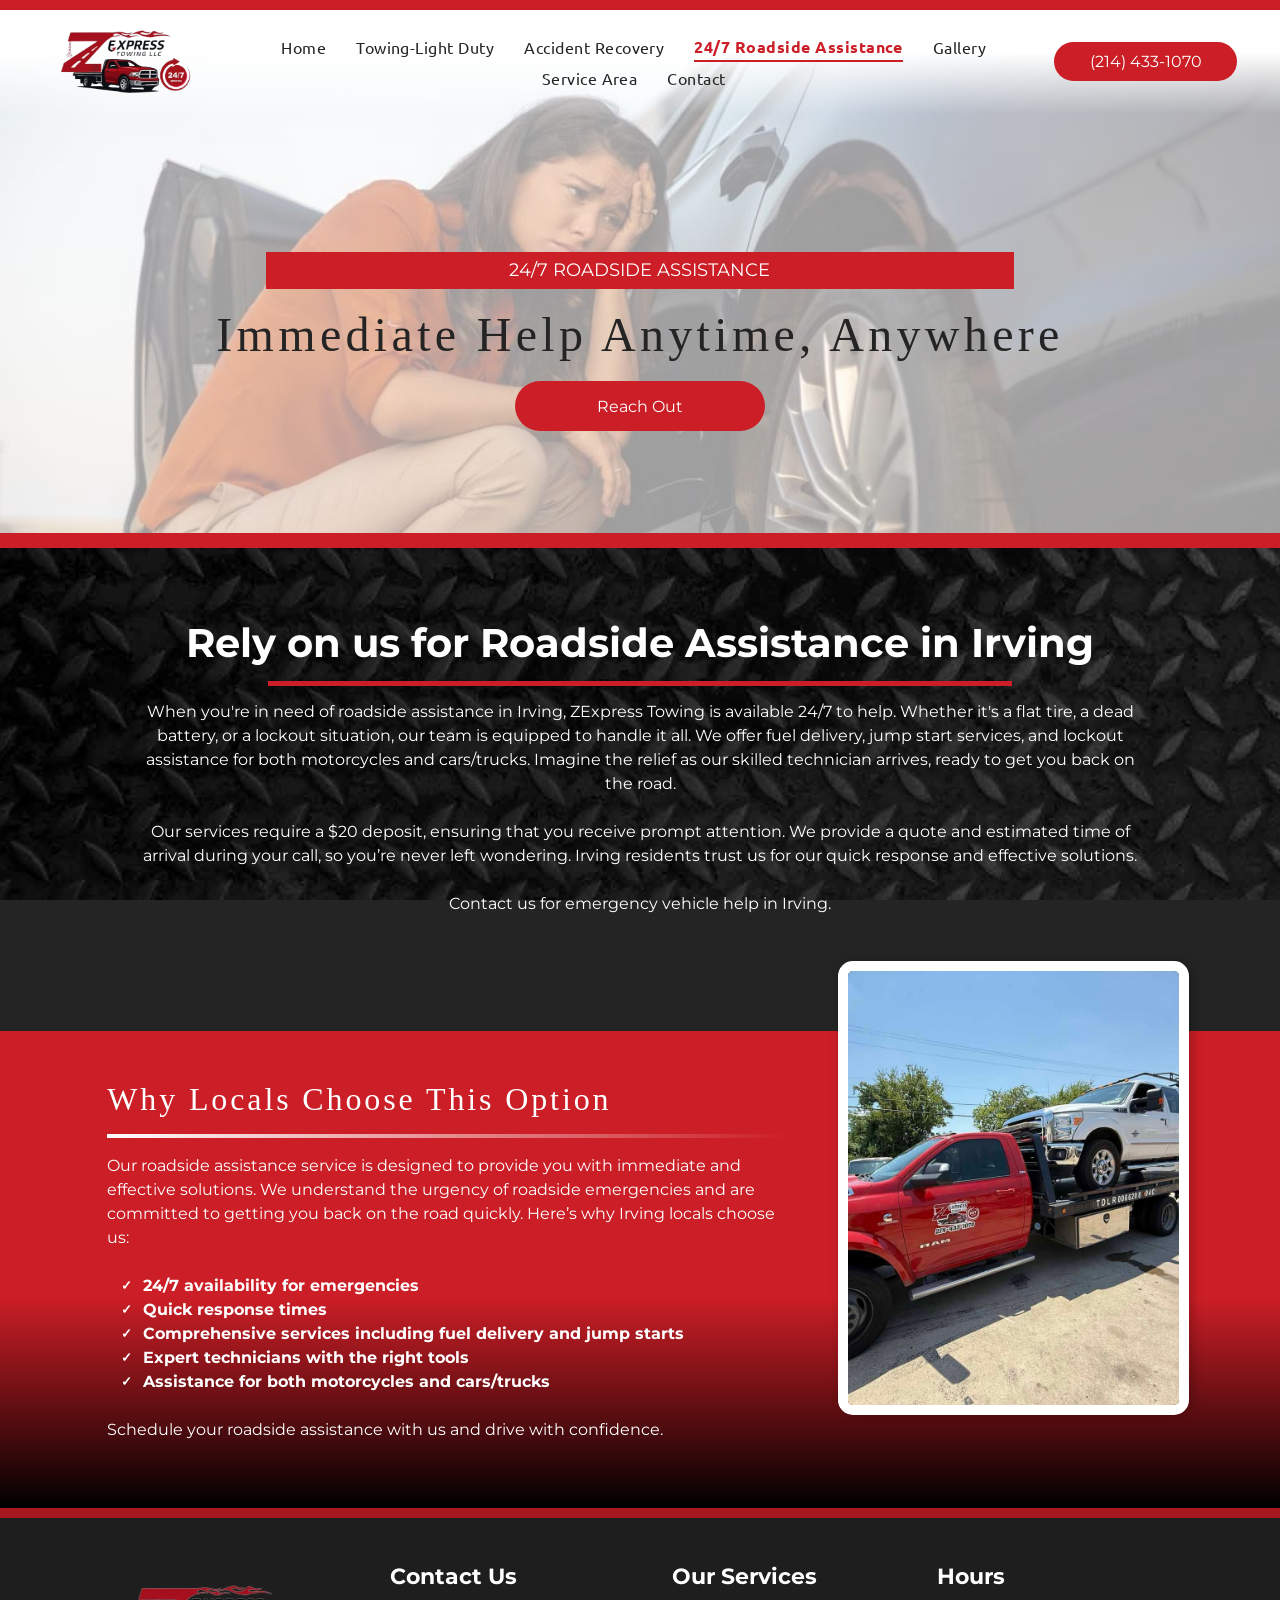
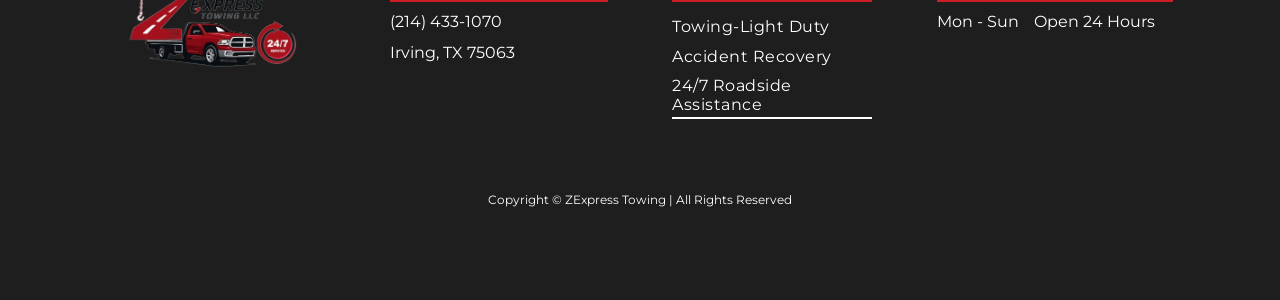
==== 24-7-roadside-assistance/index.html @ 3ef67c63 "Initial commit of static site." ====
<!DOCTYPE html>
<html xmlns="http://www.w3.org/1999/xhtml" lang="en" class="">

<head>
    <script>window.exportsite = true</script>
    <meta charset="utf-8">
    </meta>
    <!-- Injecting site-wide to the head -->
    <meta name="google-site-verification" content="Hle5HP48Ufhg1DZaR9C0_j9YrRF0wAwZyphGQb3gRHI"
        data-swh-uuid="bf12c23f815c477bb5d181f56a870984">
    </meta>
    <!-- End Injecting site-wide to the head --><!-- Inject secured cdn script --><!-- ========= Meta Tags ========= -->
    <link rel="canonical" href="https://www.zexpresstowing.com/24-7-roadside-assistance" />
    <meta id="view" name="viewport" content="initial-scale=1, minimum-scale=1, maximum-scale=5, viewport-fit=cover">
    </meta>
    <meta name="apple-mobile-web-app-capable" content="yes">
    </meta>
    <!--Add favorites icons--><!-- End favorite icons --><!-- render the required CSS and JS in the head section --><!-- loadCSS function header.jsp--><!-- Google Fonts Include --><!-- loadCSS function fonts.jsp--><!-- RT CSS Include d-css-runtime-flex--><!-- End of RT CSS Include --><!-- Support `img` size attributes --><!-- Support showing sticky element on page only --><!-- This is populated in Ajax navigation --><!-- Site CSS --><!-- Flex Sections CSS --><!-- End render the required css and JS in the head section -->
    <meta property="og:type" content="website">
    </meta>
    <meta property="og:url" content="https://www.zexpresstowing.com/24-7-roadside-assistance">
    </meta>
    <title>24/7 Roadside Assistance | ZExpress Towing | Irving, TX</title>
    <meta name="description"
        content="Get 24/7 roadside assistance for flat tires, dead batteries & lockouts. Trust ZExpress Towing for quick, reliable service!">
    </meta>
    <meta name="twitter:card" content="summary">
    </meta>
    <meta name="twitter:title" content="24/7 Roadside Assistance | ZExpress Towing | Irving, TX">
    </meta>
    <meta name="twitter:description"
        content="Get 24/7 roadside assistance for flat tires, dead batteries & lockouts. Trust ZExpress Towing for quick, reliable service!">
    </meta>
    <meta property="og:description"
        content="Get 24/7 roadside assistance for flat tires, dead batteries & lockouts. Trust ZExpress Towing for quick, reliable service!">
    </meta>
    <meta property="og:title" content="24/7 Roadside Assistance | ZExpress Towing | Irving, TX">
    </meta>
    <!-- SYS- VVNfRElSRUNUX1BST0RVQ1RJT04= -->
    <link href="/Style/desktop.css" rel="stylesheet" type="text/css" />
    <link href="/24-7-roadside-assistance/style.css" rel="stylesheet" type="text/css" />
</head>

<body id="dmRoot" data-page-alias="24-7-roadside-assistance"
    class="dmRoot fix-mobile-scrolling flex-site dmResellerSite " style="padding:0;margin:0;" data-flex-site="">
    <!-- ========= Site Content ========= -->
    <div id="dm" class="dmwr">
        <div class="dm_wrapper -var5 null ">
            <div dmwrapped="true" id="1901957768" class="dm-home-page" themewaschanged="true">
                <div dmtemplateid="FlexHeader" data-responsive-name="FlexLayout"
                    class="runtime-module-container dm-bfs dm-layout-sec hasAnimations hasStickyHeader inMiniHeaderMode rows-1200 hamburger-reverse dmPageBody d-page-1716942098 inputs-css-clean dmDHeader"
                    id="dm-outer-wrapper" data-page-class="1716942098" data-soch="true"
                    data-background-parallax-selector=".dmHomeSection1, .dmSectionParallex">
                    <div id="dmStyle_outerContainer" class="dmOuter">
                        <div id="dmStyle_innerContainer" class="dmInner">
                            <div class="dmLayoutWrapper standard-var dmStandardDesktop">
                                <div id="site_content">
                                    <div id="dmFlexHeaderContainer" class="flex_hfcontainer">
                                        <div id="flex-header" data-variation-id="variation0" data-sticky="true"
                                            data-changeable-on-scroll="true"
                                            data-changeable-on-scroll-properties="|text-color|icon-fill|navigation-links-hover-border-color|navigation-links-hover-color|"
                                            data-overlapping="true" role="banner">
                                            <div data-auto="flex-section" id="1448110159" data-flex-id="453ffa06"
                                                data-layout-section="">
                                                <div class="flex-widgets-container" id="1262348506"></div>
                                                <section id="3236671d" class="flex-element section"
                                                    data-auto="flex-element-section">
                                                    <div id="11e4f629" class="flex-element grid"
                                                        data-auto="flex-element-grid" data-layout-grid="">
                                                        <div id="fdb37e17" class="flex-element group"
                                                            data-auto="flex-element-group">
                                                            <div id="0ad31b06" class="flex-element group"
                                                                data-auto="flex-element-group">
                                                                <div id="e60c44f9" class="flex-element widget-wrapper"
                                                                    data-auto="flex-element-widget-wrapper"
                                                                    data-widget-type="image" data-keep-proportion="true"
                                                                    data-external-id="1444040303">
                                                                    <div class="imageWidget align-center u_1444040303"
                                                                        data-element-type="image"
                                                                        data-widget-type="image" id="1444040303"
                                                                        data-binding="W3siYmluZGluZ05hbWUiOiJpbWFnZSIsInZhbHVlIjoic2l0ZV9pbWFnZXMubG9nbyJ9XQ==">
                                                                        <a href="../home/" id="1381046718"
                                                                            raw_url="/home/"
                                                                            data-target-page-alias="home"><img
                                                                                src="/Resources/images/newlogo02-1920w.png"
                                                                                alt="" id="1530583868" class=""
                                                                                data-dm-image-path="/Resources/images/newlogo02.png"
                                                                                width="32" height="9" data-diy-image=""
                                                                                onerror="handleImageLoadError(this)" /></a>
                                                                    </div>
                                                                </div>
                                                            </div>
                                                            <div id="7e3ebdf8" class="flex-element group"
                                                                data-auto="flex-element-group" data-hidden-on-mobile="">
                                                                <div id="b25a1b55" class="flex-element widget-wrapper"
                                                                    data-auto="flex-element-widget-wrapper"
                                                                    data-widget-type="ONELinksMenu"
                                                                    data-hidden-on-tablet="" data-hidden-on-mobile=""
                                                                    data-external-id="1937494221">
                                                                    <nav class="effect-bottom2 u_1937494221 main-navigation unifiednav dmLinksMenu"
                                                                        role="navigation"
                                                                        layout-main="horizontal_nav_layout_1"
                                                                        layout-sub="submenu_horizontal_1"
                                                                        data-show-vertical-sub-items="HOVER"
                                                                        id="1937494221" dmle_extension="onelinksmenu"
                                                                        data-element-type="onelinksmenu"
                                                                        data-logo-src="" alt=""
                                                                        data-nav-structure="HORIZONTAL" wr="true"
                                                                        icon="true" surround="true" adwords=""
                                                                        navigation-id="unifiedNav" data-from-nav="true"
                                                                        data-sub-nav="true" data-items="-1"
                                                                        custom-li-class="" custom-ul-class=""
                                                                        custom-a-class="" custom-inner-ul-class=""
                                                                        custom-nested-inner-ul-class=""
                                                                        custom-span-class="" data-links-level="0"
                                                                        data-divider="" is-build-your-own="false"
                                                                        data-build-your-own="W10=">
                                                                        <ul role="menubar"
                                                                            class="unifiednav__container  "
                                                                            data-auto="navigation-pages">
                                                                            <li role="menuitem"
                                                                                class=" unifiednav__item-wrap "
                                                                                data-auto="more-pages" data-depth="0">
                                                                                <a href="../home/"
                                                                                    class="unifiednav__item  dmUDNavigationItem_00  "
                                                                                    target=""
                                                                                    data-target-page-alias="home"
                                                                                    raw_url="/home/"> <span
                                                                                        class="nav-item-text "
                                                                                        data-link-text="
         Home
        " data-auto="page-text-style">Home <span class="icon icon-angle-down"></span>
                                                                                    </span>
                                                                                </a>
                                                                            </li>
                                                                            <li role="menuitem"
                                                                                class=" unifiednav__item-wrap "
                                                                                data-auto="more-pages" data-depth="0">
                                                                                <a href="../towing-light-duty/"
                                                                                    class="unifiednav__item  dmUDNavigationItem_010101283120  "
                                                                                    target=""
                                                                                    data-target-page-alias="towing-light-duty"
                                                                                    raw_url="/towing-light-duty/"> <span
                                                                                        class="nav-item-text "
                                                                                        data-link-text="Towing-Light Duty"
                                                                                        data-auto="page-text-style">Towing-Light
                                                                                        Duty <span
                                                                                            class="icon icon-angle-down"></span>
                                                                                    </span>
                                                                                </a>
                                                                            </li>
                                                                            <li role="menuitem"
                                                                                class=" unifiednav__item-wrap "
                                                                                data-auto="more-pages" data-depth="0">
                                                                                <a href="../accident-recovery/"
                                                                                    class="unifiednav__item  dmUDNavigationItem_010101178389  "
                                                                                    target=""
                                                                                    data-target-page-alias="accident-recovery"
                                                                                    raw_url="/accident-recovery/"> <span
                                                                                        class="nav-item-text "
                                                                                        data-link-text="Accident Recovery"
                                                                                        data-auto="page-text-style">Accident
                                                                                        Recovery <span
                                                                                            class="icon icon-angle-down"></span>
                                                                                    </span>
                                                                                </a>
                                                                            </li>
                                                                            <li role="menuitem"
                                                                                class=" unifiednav__item-wrap "
                                                                                data-auto="more-pages" data-depth="0">
                                                                                <a href="./"
                                                                                    class="unifiednav__item  dmNavItemSelected  dmUDNavigationItem_010101448696  "
                                                                                    target=""
                                                                                    data-target-page-alias="24-7-roadside-assistance"
                                                                                    aria-current="page"
                                                                                    data-auto="selected-page"
                                                                                    raw_url="/24-7-roadside-assistance/">
                                                                                    <span class="nav-item-text "
                                                                                        data-link-text="24/7 Roadside Assistance"
                                                                                        data-auto="page-text-style">24/7
                                                                                        Roadside Assistance <span
                                                                                            class="icon icon-angle-down"></span>
                                                                                    </span>
                                                                                </a>
                                                                            </li>
                                                                            <li role="menuitem"
                                                                                class=" unifiednav__item-wrap "
                                                                                data-auto="more-pages" data-depth="0">
                                                                                <a href="../gallery/"
                                                                                    class="unifiednav__item  dmUDNavigationItem_010101126484  "
                                                                                    target=""
                                                                                    data-target-page-alias="gallery"
                                                                                    raw_url="/gallery/"> <span
                                                                                        class="nav-item-text "
                                                                                        data-link-text="Gallery"
                                                                                        data-auto="page-text-style">Gallery
                                                                                        <span
                                                                                            class="icon icon-angle-down"></span>
                                                                                    </span>
                                                                                </a>
                                                                            </li>
                                                                            <li role="menuitem"
                                                                                class=" unifiednav__item-wrap "
                                                                                data-auto="more-pages" data-depth="0">
                                                                                <a href="../service-area/"
                                                                                    class="unifiednav__item  dmUDNavigationItem_01010129473  "
                                                                                    target=""
                                                                                    data-target-page-alias="service-area"
                                                                                    raw_url="/service-area/"> <span
                                                                                        class="nav-item-text "
                                                                                        data-link-text="Service Area"
                                                                                        data-auto="page-text-style">Service
                                                                                        Area <span
                                                                                            class="icon icon-angle-down"></span>
                                                                                    </span>
                                                                                </a>
                                                                            </li>
                                                                            <li role="menuitem"
                                                                                class=" unifiednav__item-wrap "
                                                                                data-auto="more-pages" data-depth="0">
                                                                                <a href="../contact/"
                                                                                    class="unifiednav__item  dmUDNavigationItem_010101152840  "
                                                                                    target=""
                                                                                    data-target-page-alias="contact"
                                                                                    raw_url="/contact/"> <span
                                                                                        class="nav-item-text "
                                                                                        data-link-text="Contact"
                                                                                        data-auto="page-text-style">Contact
                                                                                        <span
                                                                                            class="icon icon-angle-down"></span>
                                                                                    </span>
                                                                                </a>
                                                                            </li>
                                                                        </ul>
                                                                    </nav>
                                                                </div>
                                                            </div>
                                                            <div id="99ad3194" class="flex-element group"
                                                                data-auto="flex-element-group">
                                                                <div id="2b46309f" class="flex-element widget-wrapper"
                                                                    data-auto="flex-element-widget-wrapper"
                                                                    data-widget-type="link" data-hidden-on-tablet=""
                                                                    data-hidden-on-mobile=""
                                                                    data-external-id="1542533422"> <a
                                                                        data-display-type="block"
                                                                        class="align-center dmButtonLink dmWidget dmWwr default dmOnlyButton dmDefaultGradient u_1542533422 align-center dmButtonLink dmWidget dmWwr default dmOnlyButton dmDefaultGradient u_1542533422"
                                                                        file="false" href="tel:(214) 433-1070"
                                                                        data-element-type="dButtonLinkId"
                                                                        id="1542533422"
                                                                        data-binding="W3siYmluZGluZ05hbWUiOiJsaW5rIiwidmFsdWUiOiJjb250ZW50X2xpYnJhcnkuZ2xvYmFsLnBob25lLnBob25lIn0seyJiaW5kaW5nTmFtZSI6ImJ1dHRvbl90ZXh0IiwidmFsdWUiOiJjb250ZW50X2xpYnJhcnkuZ2xvYmFsLnBob25lLnBob25lIn1d"
                                                                        data-diy-link=""> <span class="iconBg"
                                                                            aria-hidden="true" id="1931869417"> <span
                                                                                class="icon hasFontIcon icon-star"
                                                                                id="1738559736"></span>
                                                                        </span>
                                                                        <span class="text" id="1469596979"
                                                                            data-diy-text="">(214) 433-1070</span>
                                                                    </a>
                                                                </div>
                                                                <div id="60aa171e" class="flex-element widget-wrapper"
                                                                    data-auto="flex-element-widget-wrapper"
                                                                    data-widget-type="graphic" data-hidden-on-desktop=""
                                                                    data-external-id="1724980913">
                                                                    <div class="graphicWidget u_1724980913"
                                                                        data-element-type="graphic"
                                                                        data-widget-type="graphic" id="1724980913"
                                                                        data-binding="W3siYmluZGluZ05hbWUiOiJsaW5rIiwidmFsdWUiOiJjb250ZW50X2xpYnJhcnkuZ2xvYmFsLnBob25lLnBob25lIn1d">
                                                                        <a href="tel:(214) 433-1070"> <svg
                                                                                xmlns="http://www.w3.org/2000/svg"
                                                                                viewbox="0 0 1408 1792" id="1679602056"
                                                                                class="svg u_1679602056"
                                                                                data-icon-name="fa-phone">
                                                                                <title id="1725771829">Blank white
                                                                                    background.</title>
                                                                                <path fill="inherit"
                                                                                    d="M1408 1240q0 27-10 70.5t-21 68.5q-21 50-122 106-94 51-186 51-27 0-52.5-3.5t-57.5-12.5-47.5-14.5-55.5-20.5-49-18q-98-35-175-83-128-79-264.5-215.5t-215.5-264.5q-48-77-83-175-3-9-18-49t-20.5-55.5-14.5-47.5-12.5-57.5-3.5-52.5q0-92 51-186 56-101 106-122 25-11 68.5-21t70.5-10q14 0 21 3 18 6 53 76 11 19 30 54t35 63.5 31 53.5q3 4 17.5 25t21.5 35.5 7 28.5q0 20-28.5 50t-62 55-62 53-28.5 46q0 9 5 22.5t8.5 20.5 14 24 11.5 19q76 137 174 235t235 174q2 1 19 11.5t24 14 20.5 8.5 22.5 5q18 0 46-28.5t53-62 55-62 50-28.5q14 0 28.5 7t35.5 21.5 25 17.5q25 15 53.5 31t63.5 35 54 30q70 35 76 53 3 7 3 21z">
                                                                                </path>
                                                                            </svg>
                                                                        </a>
                                                                    </div>
                                                                </div>
                                                            </div>
                                                            <div id="33727932" class="flex-element group"
                                                                data-auto="flex-element-group"
                                                                data-hidden-on-desktop="">
                                                                <div id="e81b9bc3" class="flex-element widget-wrapper"
                                                                    data-auto="flex-element-widget-wrapper"
                                                                    data-widget-type="hamburgerButton"
                                                                    data-hidden-on-desktop=""
                                                                    data-external-id="1535369177"> <a role="button"
                                                                        class="hamburgerButton"
                                                                        data-element-type="hamburgerButton"
                                                                        id="1535369177" aria-controls="hamburger-drawer"
                                                                        aria-expanded="false"> <svg width="100pt"
                                                                            height="100pt" version="1.1"
                                                                            viewbox="0 0 100 100"
                                                                            xmlns="http://www.w3.org/2000/svg"
                                                                            id="1787006715">
                                                                            <path
                                                                                d="m3.6172 10.754h-0.050782c-1.9727 0-3.5703 1.5977-3.5703 3.5703 0 1.9727 1.5977 3.5703 3.5703 3.5703h0.054688 92.758 0.050782c1.9727 0 3.5703-1.5977 3.5703-3.5703 0-1.9727-1.5977-3.5703-3.5703-3.5703h-0.054688zm0 35.676h-0.050782c-1.9727 0-3.5703 1.5977-3.5703 3.5703s1.5977 3.5703 3.5703 3.5703h0.054688 92.758 0.050782c1.9727 0 3.5703-1.5977 3.5703-3.5703s-1.5977-3.5703-3.5703-3.5703h-0.054688zm0 35.68h-0.050782c-1.9727 0-3.5703 1.5977-3.5703 3.5703 0 1.9727 1.5977 3.5703 3.5703 3.5703h0.054688 92.758 0.050782c1.9727 0 3.5703-1.5977 3.5703-3.5703 0-1.9727-1.5977-3.5703-3.5703-3.5703h-0.054688z">
                                                                            </path>
                                                                        </svg>
                                                                    </a>
                                                                </div>
                                                            </div>
                                                        </div>
                                                    </div>
                                                </section>
                                            </div>
                                        </div>
                                        <div id="hamburger-drawer" class="hamburger-drawer layout-drawer"
                                            layout="5ff40d2f36ae4e5ea1bc96b2e2fcf67e===header"
                                            data-origin="side-reverse">
                                            <div data-layout-section="" data-auto="flex-section" id="1558513594"
                                                data-flex-id="18f5ea00">
                                                <div class="flex-widgets-container" id="1554675836"></div>
                                                <section id="f6054f97" class="flex-element section"
                                                    data-auto="flex-element-section">
                                                    <div id="ef8b5b8a" class="flex-element grid"
                                                        data-auto="flex-element-grid" data-layout-grid="">
                                                        <div id="a1f8711f" class="flex-element group"
                                                            data-auto="flex-element-group">
                                                            <div id="9d047ce9" class="flex-element group"
                                                                data-auto="flex-element-group">
                                                                <div id="12a003a5" class="flex-element widget-wrapper"
                                                                    data-auto="flex-element-widget-wrapper"
                                                                    data-widget-type="hamburgerButton"
                                                                    data-hidden-on-desktop=""
                                                                    data-external-id="1717245942"> <a role="button"
                                                                        class="hamburgerButton"
                                                                        data-element-type="hamburgerButton"
                                                                        id="1717245942" aria-controls="hamburger-drawer"
                                                                        aria-expanded="false"> <svg width="100pt"
                                                                            height="100pt" version="1.1"
                                                                            viewbox="0 0 100 100"
                                                                            xmlns="http://www.w3.org/2000/svg"
                                                                            id="1463788326">
                                                                            <path
                                                                                d="m82 87.883c1.625 1.625 4.2656 1.625 5.8906 0 1.6289-1.6289 1.6289-4.2656 0-5.8945l-32.414-32.41 32.406-32.406c1.6289-1.625 1.6289-4.2656
 0-5.8906-1.6289-1.6289-4.2656-1.6289-5.8906 0l-32.406 32.402-32.406-32.406c-1.625-1.625-4.2656-1.625-5.8906 0-1.6289 1.6289-1.6289 4.2656 0
 5.8945l32.402 32.406-32.41 32.414c-1.6289 1.625-1.6289 4.2617 0 5.8906 1.625 1.6289 4.2656 1.6289 5.8906 0l32.414-32.414z"
                                                                                fill-rule="evenodd"></path>
                                                                        </svg>
                                                                    </a>
                                                                </div>
                                                            </div>
                                                        </div>
                                                    </div>
                                                </section>
                                            </div>
                                            <div data-auto="flex-section" id="1099442592"
                                                data-flex-id="63a049320d35b55b4ef2a372" data-layout-section="">
                                                <div class="flex-widgets-container" id="1247649854"></div>
                                                <section id="63a049320d35b55b4ef2a373" class="flex-element section"
                                                    data-auto="flex-element-section">
                                                    <div id="63a049320d35b55b4ef2a376" class="flex-element grid"
                                                        data-auto="flex-element-grid" data-layout-grid="">
                                                        <div id="63a049320d35b55b4ef2a377" class="flex-element group"
                                                            data-auto="flex-element-group">
                                                            <div id="63a049320d35b55b4ef2a374"
                                                                class="flex-element group"
                                                                data-auto="flex-element-group">
                                                                <div id="63a049ca0d35b55b4ef2a5c3"
                                                                    class="flex-element widget-wrapper"
                                                                    data-auto="flex-element-widget-wrapper"
                                                                    data-widget-type="ONELinksMenu"
                                                                    data-external-id="1998592992">
                                                                    <nav class="u_1998592992 effect-bottom2 main-navigation unifiednav dmLinksMenu"
                                                                        role="navigation"
                                                                        layout-main="vertical_nav_layout_2"
                                                                        layout-sub=""
                                                                        data-show-vertical-sub-items="HIDE"
                                                                        id="1998592992" dmle_extension="onelinksmenu"
                                                                        data-element-type="onelinksmenu"
                                                                        data-logo-src="" alt=""
                                                                        data-nav-structure="VERTICAL" wr="true"
                                                                        icon="true" surround="true" adwords=""
                                                                        navigation-id="unifiedNav" data-from-nav="true"
                                                                        data-sub-nav="true" data-items="-1"
                                                                        custom-li-class="" custom-ul-class=""
                                                                        custom-a-class="" custom-inner-ul-class=""
                                                                        custom-nested-inner-ul-class=""
                                                                        custom-span-class="" data-links-level="0"
                                                                        is-build-your-own="false"
                                                                        data-build-your-own="W10=">
                                                                        <ul role="menubar"
                                                                            class="unifiednav__container  "
                                                                            data-auto="navigation-pages">
                                                                            <li role="menuitem"
                                                                                class=" unifiednav__item-wrap "
                                                                                data-auto="more-pages" data-depth="0">
                                                                                <a href="../home/"
                                                                                    class="unifiednav__item  dmUDNavigationItem_00  "
                                                                                    target=""
                                                                                    data-target-page-alias="home"
                                                                                    raw_url="/home/"> <span
                                                                                        class="nav-item-text "
                                                                                        data-link-text="
         Home
        " data-auto="page-text-style">Home <span class="icon icon-angle-down"></span>
                                                                                    </span>
                                                                                </a>
                                                                            </li>
                                                                            <li role="menuitem"
                                                                                class=" unifiednav__item-wrap "
                                                                                data-auto="more-pages" data-depth="0">
                                                                                <a href="../towing-light-duty/"
                                                                                    class="unifiednav__item  dmUDNavigationItem_010101283120  "
                                                                                    target=""
                                                                                    data-target-page-alias="towing-light-duty"
                                                                                    raw_url="/towing-light-duty/"> <span
                                                                                        class="nav-item-text "
                                                                                        data-link-text="Towing-Light Duty"
                                                                                        data-auto="page-text-style">Towing-Light
                                                                                        Duty <span
                                                                                            class="icon icon-angle-down"></span>
                                                                                    </span>
                                                                                </a>
                                                                            </li>
                                                                            <li role="menuitem"
                                                                                class=" unifiednav__item-wrap "
                                                                                data-auto="more-pages" data-depth="0">
                                                                                <a href="../accident-recovery/"
                                                                                    class="unifiednav__item  dmUDNavigationItem_010101178389  "
                                                                                    target=""
                                                                                    data-target-page-alias="accident-recovery"
                                                                                    raw_url="/accident-recovery/"> <span
                                                                                        class="nav-item-text "
                                                                                        data-link-text="Accident Recovery"
                                                                                        data-auto="page-text-style">Accident
                                                                                        Recovery <span
                                                                                            class="icon icon-angle-down"></span>
                                                                                    </span>
                                                                                </a>
                                                                            </li>
                                                                            <li role="menuitem"
                                                                                class=" unifiednav__item-wrap "
                                                                                data-auto="more-pages" data-depth="0">
                                                                                <a href="./"
                                                                                    class="unifiednav__item  dmNavItemSelected  dmUDNavigationItem_010101448696  "
                                                                                    target=""
                                                                                    data-target-page-alias="24-7-roadside-assistance"
                                                                                    aria-current="page"
                                                                                    data-auto="selected-page"
                                                                                    raw_url="/24-7-roadside-assistance/">
                                                                                    <span class="nav-item-text "
                                                                                        data-link-text="24/7 Roadside Assistance"
                                                                                        data-auto="page-text-style">24/7
                                                                                        Roadside Assistance <span
                                                                                            class="icon icon-angle-down"></span>
                                                                                    </span>
                                                                                </a>
                                                                            </li>
                                                                            <li role="menuitem"
                                                                                class=" unifiednav__item-wrap "
                                                                                data-auto="more-pages" data-depth="0">
                                                                                <a href="../gallery/"
                                                                                    class="unifiednav__item  dmUDNavigationItem_010101126484  "
                                                                                    target=""
                                                                                    data-target-page-alias="gallery"
                                                                                    raw_url="/gallery/"> <span
                                                                                        class="nav-item-text "
                                                                                        data-link-text="Gallery"
                                                                                        data-auto="page-text-style">Gallery
                                                                                        <span
                                                                                            class="icon icon-angle-down"></span>
                                                                                    </span>
                                                                                </a>
                                                                            </li>
                                                                            <li role="menuitem"
                                                                                class=" unifiednav__item-wrap "
                                                                                data-auto="more-pages" data-depth="0">
                                                                                <a href="../service-area/"
                                                                                    class="unifiednav__item  dmUDNavigationItem_01010129473  "
                                                                                    target=""
                                                                                    data-target-page-alias="service-area"
                                                                                    raw_url="/service-area/"> <span
                                                                                        class="nav-item-text "
                                                                                        data-link-text="Service Area"
                                                                                        data-auto="page-text-style">Service
                                                                                        Area <span
                                                                                            class="icon icon-angle-down"></span>
                                                                                    </span>
                                                                                </a>
                                                                            </li>
                                                                            <li role="menuitem"
                                                                                class=" unifiednav__item-wrap "
                                                                                data-auto="more-pages" data-depth="0">
                                                                                <a href="../contact/"
                                                                                    class="unifiednav__item  dmUDNavigationItem_010101152840  "
                                                                                    target=""
                                                                                    data-target-page-alias="contact"
                                                                                    raw_url="/contact/"> <span
                                                                                        class="nav-item-text "
                                                                                        data-link-text="Contact"
                                                                                        data-auto="page-text-style">Contact
                                                                                        <span
                                                                                            class="icon icon-angle-down"></span>
                                                                                    </span>
                                                                                </a>
                                                                            </li>
                                                                        </ul>
                                                                    </nav>
                                                                </div>
                                                            </div>
                                                        </div>
                                                    </div>
                                                </section>
                                            </div>
                                            <div data-auto="flex-section" id="1029527021"
                                                data-flex-id="6406026c90e1521f6ecb0eca" data-layout-section="">
                                                <div class="flex-widgets-container" id="1659590659"></div>
                                                <section id="6406026c90e1521f6ecb0ec9" class="flex-element section"
                                                    data-auto="flex-element-section">
                                                    <div id="6406026c90e1521f6ecb0ecb" class="flex-element grid"
                                                        data-auto="flex-element-grid" data-layout-grid="">
                                                        <div id="6406026c90e1521f6ecb0ecc" class="flex-element group"
                                                            data-auto="flex-element-group">
                                                            <div id="6406026c90e1521f6ecb0ecd"
                                                                class="flex-element group"
                                                                data-auto="flex-element-group">
                                                                <div id="widget_nd4" class="flex-element widget-wrapper"
                                                                    data-auto="flex-element-widget-wrapper"
                                                                    data-widget-type="clicktocall"
                                                                    data-external-id="1524681038"> <a
                                                                        class="default align-center flexButton dmCall voipReplacement dmWidget dmNoMark dmWwr"
                                                                        href="tel:(214) 433-1070"
                                                                        contenteditable="false"
                                                                        onclick=";return dm_gaq_push_event('ClickToCall', 'Call',null,'6ac307b0', this);"
                                                                        id="1524681038" dmle_extension="clicktocall"
                                                                        data-element-type="clicktocall"
                                                                        data-binding="W3siYmluZGluZ05hbWUiOiJwaG9uZSIsInZhbHVlIjoiY29udGVudF9saWJyYXJ5Lmdsb2JhbC5waG9uZS5waG9uZSJ9XQ=="
                                                                        wr="true" data-display-type="block" icon="true"
                                                                        surround="true" description="" adwords=""
                                                                        icon-name="icon-phone" phone="(214) 433-1070"
                                                                        text="" image=""> <span class="iconBg"
                                                                            aria-hidden="true"> <span
                                                                                class="icon hasFontIcon icon-phone"></span>
                                                                        </span>
                                                                        <span class="text">(214) 433-1070</span>
                                                                    </a>
                                                                </div>
                                                            </div>
                                                        </div>
                                                    </div>
                                                </section>
                                            </div>
                                        </div>
                                        <div class="layout-drawer-overlay" id="layout-drawer-overlay"></div>
                                    </div>
                                    <div dmwrapped="true" id="dmFirstContainer"
                                        class="dmBody u_dmStyle_template_24-7-roadside-assistance dm-home-page"
                                        themewaschanged="true">
                                        <div id="allWrapper" class="allWrapper"><!-- navigation placeholders -->
                                            <div id="dm_content" class="dmContent" role="main">
                                                <div dm:templateorder="170"
                                                    class="dmHomeRespTmpl mainBorder dmRespRowsWrapper dmFullRowRespTmpl"
                                                    id="1716942098">
                                                    <div data-layout-section="" data-auto="flex-section" id="1919813189"
                                                        data-flex-id="dbbef4fb" data-page-element-type="section"
                                                        data-page-element-source-id="c71f5295===home"
                                                        data-page-element-id="1447613302" class="u_1919813189">
                                                        <div class="flex-widgets-container" id="1340249788"></div>
                                                        <section id="17bcf5ab" class="flex-element section"
                                                            data-auto="flex-element-section">
                                                            <div id="7b9cb695" class="flex-element grid"
                                                                data-auto="flex-element-grid" data-layout-grid=""
                                                                data-image-bg-static="">
                                                                <div id="bfc4946d" class="flex-element group"
                                                                    data-auto="flex-element-group">
                                                                    <div id="3b894e06" class="flex-element group"
                                                                        data-auto="flex-element-group"
                                                                        data-anim-extended="eyJkZXNrdG9wIjp7InRyaWdnZXIiOiJlbnRyYW5jZSIsImFuaW1hdGlvbiI6ImZhZGVJbkNvbWJvIiwiZHVyYXRpb24iOjIsImRlbGF5IjowLjEsImludGVuc2l0eSI6MSwiZGlyIjoiaW4tcGxhY2UifX0=">
                                                                        <div id="63b20e57"
                                                                            class="flex-element widget-wrapper"
                                                                            data-auto="flex-element-widget-wrapper"
                                                                            data-widget-type="paragraph"
                                                                            data-external-id="1055086842">
                                                                            <div class="dmNewParagraph u_1055086842"
                                                                                data-element-type="paragraph"
                                                                                data-version="5" id="1055086842"
                                                                                data-ai-tag="Slogan" style="">
                                                                                <h1 style="line-height: 1.1; letter-spacing: 0.09em;"
                                                                                    class="m-size-38 t-size-41 text-align-center m-text-align-center size-48">
                                                                                    <span
                                                                                        class="m-font-size-38 t-font-size-41 font-size-48"
                                                                                        style="display: unset; color: rgb(36, 36, 36);">Immediate
                                                                                        Help Anytime, Anywhere</span>
                                                                                </h1>
                                                                            </div>
                                                                        </div>
                                                                        <div id="25f26601"
                                                                            class="flex-element widget-wrapper"
                                                                            data-auto="flex-element-widget-wrapper"
                                                                            data-widget-type="link"
                                                                            data-external-id="1494030880"> <a
                                                                                data-display-type="block"
                                                                                class="align-center dmButtonLink dmWidget dmWwr default dmOnlyButton dmDefaultGradient flexButton"
                                                                                file="false" href="../contact/"
                                                                                data-element-type="dButtonLinkId"
                                                                                id="1494030880" raw_url="/contact/"
                                                                                data-target-page-alias="contact"> <span
                                                                                    class="iconBg" aria-hidden="true"
                                                                                    id="1923722943"> <span
                                                                                        class="icon hasFontIcon icon-star"
                                                                                        id="1437282487"></span>
                                                                                </span>
                                                                                <span class="text" id="1166518171">Reach
                                                                                    Out</span>
                                                                            </a>
                                                                        </div>
                                                                        <div id="96bdfc10"
                                                                            class="flex-element widget-wrapper"
                                                                            data-auto="flex-element-widget-wrapper"
                                                                            data-widget-type="paragraph"
                                                                            data-external-id="1986577516">
                                                                            <div class="dmNewParagraph u_1986577516"
                                                                                data-element-type="paragraph"
                                                                                data-version="5" id="1986577516"
                                                                                style="">
                                                                                <p
                                                                                    class="text-align-center t-size-16 m-size-16 m-text-align-center size-18">
                                                                                    <span
                                                                                        style="display: unset; text-transform: uppercase;"
                                                                                        class="font-size-18 t-font-size-16 m-font-size-16">24/7
                                                                                        Roadside Assistance</span>
                                                                                </p>
                                                                            </div>
                                                                        </div>
                                                                    </div>
                                                                </div>
                                                            </div>
                                                        </section>
                                                    </div>
                                                    <div data-auto="flex-section" id="1769471832"
                                                        data-flex-id="245b3ca7" data-layout-section=""
                                                        class="u_1769471832" data-page-element-type="section"
                                                        data-page-element-source-id="c71f5295===home"
                                                        data-page-element-id="1447613302">
                                                        <div class="flex-widgets-container" id="1426255047"></div>
                                                        <section id="6b2206d8" class="flex-element section"
                                                            data-auto="flex-element-section">
                                                            <div id="f1889cf5" class="flex-element grid"
                                                                data-auto="flex-element-grid" data-layout-grid="">
                                                                <div id="8bf6cd11" class="flex-element group"
                                                                    data-auto="flex-element-group">
                                                                    <div id="125f42d9" class="flex-element group"
                                                                        data-auto="flex-element-group"
                                                                        data-anim-extended="eyJkZXNrdG9wIjp7InRyaWdnZXIiOiJlbnRyYW5jZSIsImFuaW1hdGlvbiI6ImZhZGVJbkNvbWJvIiwiZHVyYXRpb24iOjEsImRlbGF5IjowLjIsImludGVuc2l0eSI6MSwiZGlyIjoibGVmdCJ9fQ==">
                                                                        <div id="widget_9fa"
                                                                            class="flex-element widget-wrapper"
                                                                            data-auto="flex-element-widget-wrapper"
                                                                            data-widget-type="paragraph"
                                                                            data-external-id="3201810086">
                                                                            <div class="dmNewParagraph"
                                                                                data-element-type="paragraph"
                                                                                data-version="5" id="3201810086"
                                                                                style="">
                                                                                <h2
                                                                                    class="text-align-center m-text-align-left size-40 t-size-34 m-size-32">
                                                                                    <span style="display: unset;"
                                                                                        class="font-size-40 t-font-size-34 m-font-size-32">Rely
                                                                                        on us for Roadside Assistance in
                                                                                        Irving</span>
                                                                                </h2>
                                                                            </div>
                                                                        </div>
                                                                        <div id="widget_e89"
                                                                            class="flex-element widget-wrapper"
                                                                            data-auto="flex-element-widget-wrapper"
                                                                            data-widget-type="divider"
                                                                            data-external-id="2543976660">
                                                                            <div class="dmDividerWrapper clearfix u_2543976660"
                                                                                data-element-type="dDividerId"
                                                                                data-layout="divider-style-1"
                                                                                data-widget-version="2" id="2543976660">
                                                                                <hr class="dmDivider"
                                                                                    style="border-width:2px; border-top-style:solid; color:grey;"
                                                                                    id="1014489861" />
                                                                            </div>
                                                                        </div>
                                                                        <div id="9a630995"
                                                                            class="flex-element widget-wrapper"
                                                                            data-auto="flex-element-widget-wrapper"
                                                                            data-widget-type="paragraph"
                                                                            data-external-id="1632409849">
                                                                            <div class="dmNewParagraph"
                                                                                data-element-type="paragraph"
                                                                                data-version="5" id="1632409849"
                                                                                data-diy-text="" style="">
                                                                                <p class="m-text-align-left text-align-center"
                                                                                    style="line-height: 1.5;"> <span
                                                                                        style="display: initial;">When
                                                                                        you're in need of roadside
                                                                                        assistance in Irving, ZExpress
                                                                                        Towing is available 24/7 to
                                                                                        help. Whether it's a flat tire,
                                                                                        a dead battery, or a lockout
                                                                                        situation, our team is equipped
                                                                                        to handle it all. We offer fuel
                                                                                        delivery, jump start services,
                                                                                        and lockout assistance for both
                                                                                        motorcycles and cars/trucks.
                                                                                        Imagine the relief as our
                                                                                        skilled technician arrives,
                                                                                        ready to get you back on the
                                                                                        road.</span>
                                                                                </p>
                                                                                <p class="m-text-align-left text-align-center"
                                                                                    style="line-height: 1.5;"> <span
                                                                                        style="display: initial;"><br /></span>
                                                                                </p>
                                                                                <p class="m-text-align-left text-align-center"
                                                                                    style="line-height: 1.5;"> <span
                                                                                        style="display: initial;">Our
                                                                                        services require a $20 deposit,
                                                                                        ensuring that you receive prompt
                                                                                        attention. We provide a quote
                                                                                        and estimated time of arrival
                                                                                        during your call, so
                                                                                        you&rsquo;re never left
                                                                                        wondering. Irving residents
                                                                                        trust us for our quick response
                                                                                        and effective solutions.</span>
                                                                                </p>
                                                                                <p class="m-text-align-left text-align-center"
                                                                                    style="line-height: 1.5;"> <span
                                                                                        style="display: initial;"><br /></span>
                                                                                </p>
                                                                                <p
                                                                                    class="m-text-align-left text-align-center">
                                                                                    <span
                                                                                        style="display: initial;">Contact
                                                                                        us for emergency vehicle help in
                                                                                        Irving.</span>
                                                                                </p>
                                                                            </div>
                                                                        </div>
                                                                    </div>
                                                                </div>
                                                            </div>
                                                        </section>
                                                    </div>
                                                    <div data-flex-id="a3a431da" data-auto="flex-section"
                                                        id="1138882027" data-layout-section="" class="u_1138882027"
                                                        data-page-element-type="section"
                                                        data-page-element-source-id="c71f5295===home"
                                                        data-page-element-id="1447613302">
                                                        <div class="flex-widgets-container" id="1741702396"></div>
                                                        <section id="2fc4789e" class="flex-element section"
                                                            data-auto="flex-element-section">
                                                            <div id="15b426ec" class="flex-element grid"
                                                                data-auto="flex-element-grid" data-layout-grid="">
                                                                <div id="2f2da6db" class="flex-element group"
                                                                    data-auto="flex-element-group">
                                                                    <div id="fb7473f5" class="flex-element group"
                                                                        data-auto="flex-element-group"
                                                                        data-anim-extended="eyJkZXNrdG9wIjp7InRyaWdnZXIiOiJlbnRyYW5jZSIsImFuaW1hdGlvbiI6ImZhZGVJbkNvbWJvIiwiZHVyYXRpb24iOjIsImRlbGF5IjowLjIsImludGVuc2l0eSI6MSwiZGlyIjoiaW4tcGxhY2UifX0=">
                                                                        <div id="cf6925f6"
                                                                            class="flex-element widget-wrapper"
                                                                            data-auto="flex-element-widget-wrapper"
                                                                            data-widget-type="paragraph"
                                                                            data-external-id="1622286115">
                                                                            <div class="dmNewParagraph"
                                                                                data-element-type="paragraph"
                                                                                data-version="5" id="1622286115"
                                                                                style="">
                                                                                <h3 class="t-size-27 m-size-26 size-32"
                                                                                    style="letter-spacing: 0.09em;">
                                                                                    <span
                                                                                        style="display: unset; color: var(--color_8);"
                                                                                        class="font-size-32 t-font-size-27 m-font-size-26">Why
                                                                                        Locals Choose This Option</span>
                                                                                </h3>
                                                                            </div>
                                                                        </div>
                                                                        <div id="32efd8a1"
                                                                            class="flex-element widget-wrapper"
                                                                            data-auto="flex-element-widget-wrapper"
                                                                            data-widget-type="divider"
                                                                            data-external-id="1489904983">
                                                                            <div class="dmDividerWrapper clearfix u_1489904983"
                                                                                data-element-type="dDividerId"
                                                                                data-layout="divider-style-1"
                                                                                data-widget-version="2" id="1489904983"
                                                                                layout="divider-gradient-line">
                                                                                <hr class="dmDivider"
                                                                                    style="border-width:2px; border-top-style:solid; color:grey;"
                                                                                    id="1647126419" />
                                                                            </div>
                                                                        </div>
                                                                        <div id="dcce4528"
                                                                            class="flex-element widget-wrapper"
                                                                            data-auto="flex-element-widget-wrapper"
                                                                            data-widget-type="paragraph"
                                                                            data-external-id="1799977718">
                                                                            <div class="dmNewParagraph"
                                                                                data-element-type="paragraph"
                                                                                data-version="5" id="1799977718"
                                                                                style="">
                                                                                <p
                                                                                    class="m-text-align-left text-align-left">
                                                                                    <span
                                                                                        style="display: initial; color: var(--color_8);">Our
                                                                                        roadside assistance service is
                                                                                        designed to provide you with
                                                                                        immediate and effective
                                                                                        solutions. We understand the
                                                                                        urgency of roadside emergencies
                                                                                        and are committed to getting you
                                                                                        back on the road quickly.
                                                                                        Here&rsquo;s why Irving locals
                                                                                        choose us:</span>
                                                                                </p>
                                                                                <p
                                                                                    class="m-text-align-left text-align-left">
                                                                                    <span
                                                                                        style="display: initial;"><br /></span>
                                                                                </p>
                                                                                <ul class="defaultList custom-list-6">
                                                                                    <li class="m-text-align-left text-align-left"
                                                                                        style="color: var(--color_8);">
                                                                                        <strong
                                                                                            style="font-weight: bold; display: initial; color: var(--color_8);">24/7
                                                                                            availability for
                                                                                            emergencies</strong>
                                                                                    </li>
                                                                                    <li class="m-text-align-left text-align-left"
                                                                                        style="color: var(--color_8);">
                                                                                        <strong
                                                                                            style="font-weight: bold; display: initial; color: var(--color_8);">Quick
                                                                                            response times</strong>
                                                                                    </li>
                                                                                    <li class="m-text-align-left text-align-left"
                                                                                        style="color: var(--color_8);">
                                                                                        <strong
                                                                                            style="font-weight: bold; display: initial; color: var(--color_8);">Comprehensive
                                                                                            services including fuel
                                                                                            delivery and jump
                                                                                            starts</strong>
                                                                                    </li>
                                                                                    <li class="m-text-align-left text-align-left"
                                                                                        style="color: var(--color_8);">
                                                                                        <strong
                                                                                            style="font-weight: bold; display: initial; color: var(--color_8);">Expert
                                                                                            technicians with the right
                                                                                            tools</strong>
                                                                                    </li>
                                                                                    <li class="m-text-align-left text-align-left"
                                                                                        style="color: var(--color_8);">
                                                                                        <strong
                                                                                            style="font-weight: bold; display: initial; color: var(--color_8);">Assistance
                                                                                            for both motorcycles and
                                                                                            cars/trucks</strong>
                                                                                    </li>
                                                                                </ul>
                                                                                <p
                                                                                    class="m-text-align-left text-align-left">
                                                                                    <span
                                                                                        style="display: initial;"><br /></span>
                                                                                </p>
                                                                                <p
                                                                                    class="m-text-align-left text-align-left">
                                                                                    <span
                                                                                        style="display: initial; color: var(--color_8);">Schedule
                                                                                        your roadside assistance with us
                                                                                        and drive with
                                                                                        confidence.</span>
                                                                                </p>
                                                                            </div>
                                                                        </div>
                                                                    </div>
                                                                    <div id="47f4daad" class="flex-element group"
                                                                        data-auto="flex-element-group">
                                                                        <div id="8b5b6d23"
                                                                            class="flex-element widget-wrapper"
                                                                            data-auto="flex-element-widget-wrapper"
                                                                            data-widget-type="image"
                                                                            data-external-id="1777330531">
                                                                            <div class="imageWidget align-center u_1777330531"
                                                                                data-element-type="image"
                                                                                data-widget-type="image"
                                                                                id="1777330531"><img
                                                                                    src="/Resources/images/images14-1920w.jpg"
                                                                                    alt="Red tow truck carrying a white pickup truck on a sunny day."
                                                                                    id="1220943608" class=""
                                                                                    data-dm-image-path="/Resources/images/images14.jpg"
                                                                                    width="1400" height="1050"
                                                                                    onerror="handleImageLoadError(this)" />
                                                                            </div>
                                                                        </div>
                                                                    </div>
                                                                </div>
                                                            </div>
                                                        </section>
                                                    </div>
                                                </div>
                                            </div>
                                        </div>
                                    </div>
                                    <div class="dmFooterContainer flex_hfcontainer">
                                        <div id="flex-footer" role="contentinfo">
                                            <div data-auto="flex-section" id="1846498529" data-flex-id="15f31182"
                                                data-layout-section="" class="u_1846498529"
                                                data-page-element-type="section"
                                                data-page-element-source-id="52868b9b===home"
                                                data-page-element-id="1209438373">
                                                <div class="flex-widgets-container" id="1368205793"></div>
                                                <section id="217caa9e" class="flex-element section"
                                                    data-auto="flex-element-section">
                                                    <div id="ff3a7880" class="flex-element grid"
                                                        data-auto="flex-element-grid" data-layout-grid="">
                                                        <div id="08f1e3ed" class="flex-element group"
                                                            data-auto="flex-element-group">
                                                            <div id="d55c0731" class="flex-element group"
                                                                data-auto="flex-element-group">
                                                                <div id="5f698210" class="flex-element group"
                                                                    data-auto="flex-element-group">
                                                                    <div id="4b9c71d9"
                                                                        class="flex-element widget-wrapper"
                                                                        data-auto="flex-element-widget-wrapper"
                                                                        data-widget-type="image"
                                                                        data-external-id="1666215293">
                                                                        <div class="imageWidget align-center u_1666215293"
                                                                            data-element-type="image"
                                                                            data-widget-type="image" id="1666215293"
                                                                            data-binding="W3siYmluZGluZ05hbWUiOiJpbWFnZSIsInZhbHVlIjoic2l0ZV9pbWFnZXMubG9nbyJ9XQ==">
                                                                            <a href="../home/" id="1003644122"
                                                                                raw_url="/home/"
                                                                                data-target-page-alias="home"><img
                                                                                    src="/Resources/images/newlogo02-1920w.png"
                                                                                    alt="" id="1566174033"
                                                                                    data-diy-image=""
                                                                                    data-dm-image-path="/Resources/images/newlogo02.png"
                                                                                    onerror="handleImageLoadError(this)" /></a>
                                                                        </div>
                                                                    </div>
                                                                </div>
                                                            </div>
                                                            <div id="12be6bfa" class="flex-element group"
                                                                data-auto="flex-element-group">
                                                                <div id="f458d1c3" class="flex-element widget-wrapper"
                                                                    data-auto="flex-element-widget-wrapper"
                                                                    data-widget-type="paragraph"
                                                                    data-external-id="1042960969">
                                                                    <div class="dmNewParagraph"
                                                                        data-element-type="paragraph" data-version="5"
                                                                        id="1042960969" style="">
                                                                        <h6 class="m-size-18 size-22 t-size-30"> <span
                                                                                style="color: var(--color_8); display: unset;"
                                                                                class="font-size-22 m-font-size-18 t-font-size-30"
                                                                                t-font-size-set="true">Contact Us</span>
                                                                        </h6>
                                                                    </div>
                                                                </div>
                                                                <div id="4e483903" class="flex-element widget-wrapper"
                                                                    data-auto="flex-element-widget-wrapper"
                                                                    data-widget-type="divider"
                                                                    data-external-id="1602213995">
                                                                    <div class="dmDividerWrapper clearfix u_1602213995"
                                                                        data-element-type="dDividerId"
                                                                        data-layout="divider-style-1"
                                                                        data-widget-version="2" id="1602213995">
                                                                        <hr class="dmDivider"
                                                                            style="border-width:2px; border-top-style:solid; color:grey;"
                                                                            id="1098205703" />
                                                                    </div>
                                                                </div>
                                                                <div id="f01a6dd3" class="flex-element widget-wrapper"
                                                                    data-auto="flex-element-widget-wrapper"
                                                                    data-widget-type="paragraph"
                                                                    data-external-id="1333714707">
                                                                    <div class="dmNewParagraph u_1333714707"
                                                                        data-element-type="paragraph" data-version="5"
                                                                        id="1333714707" style=""
                                                                        data-binding="W3siYmluZGluZ05hbWUiOiJ0ZXh0IiwidmFsdWUiOiJjb250ZW50X2xpYnJhcnkuZ2xvYmFsLnBob25lLnBob25lIn1d"
                                                                        data-diy-text="">(214) 433-1070</div>
                                                                </div>
                                                                <div id="c49fa727" class="flex-element widget-wrapper"
                                                                    data-auto="flex-element-widget-wrapper"
                                                                    data-widget-type="paragraph"
                                                                    data-external-id="1237305398">
                                                                    <div class="dmNewParagraph u_1237305398"
                                                                        data-element-type="paragraph" data-version="5"
                                                                        id="1237305398" style=""
                                                                        data-binding="W3siYmluZGluZ05hbWUiOiJ0ZXh0IiwidmFsdWUiOiJzaXRlX3RleHQuYWRkcmVzcyJ9XQ=="
                                                                        data-diy-text="">
                                                                        <p class="rteBlock">Irving, TX 75063</p>
                                                                    </div>
                                                                </div>
                                                            </div>
                                                            <div id="1c148f8e" class="flex-element group"
                                                                data-auto="flex-element-group">
                                                                <div id="493f781f" class="flex-element widget-wrapper"
                                                                    data-auto="flex-element-widget-wrapper"
                                                                    data-widget-type="ONELinksMenu"
                                                                    data-external-id="1474501161">
                                                                    <nav class="u_1474501161 unifiednav_vertical effect-bottom2 main-navigation unifiednav dmLinksMenu"
                                                                        role="navigation"
                                                                        layout-main="vertical_nav_layout_2"
                                                                        layout-sub=""
                                                                        data-show-vertical-sub-items="HOVER"
                                                                        id="1474501161" dmle_extension="onelinksmenu"
                                                                        data-element-type="onelinksmenu" alt=""
                                                                        data-nav-structure="VERTICAL" wr="true"
                                                                        icon="true" surround="true" adwords=""
                                                                        navigation-id="unifiedNav" data-from-nav="true"
                                                                        data-sub-nav="true" data-items="-1"
                                                                        custom-li-class="" custom-ul-class=""
                                                                        custom-a-class="" custom-inner-ul-class=""
                                                                        custom-nested-inner-ul-class=""
                                                                        custom-span-class="" data-links-level="0"
                                                                        is-build-your-own="true"
                                                                        data-build-your-own="[base64]">
                                                                        <ul role="menubar"
                                                                            class="unifiednav__container  "
                                                                            data-auto="navigation-pages">
                                                                            <li role="menuitem"
                                                                                class=" unifiednav__item-wrap "
                                                                                data-auto="more-pages" data-depth="0">
                                                                                <a href="../towing-light-duty/"
                                                                                    class="unifiednav__item    "
                                                                                    target=""
                                                                                    data-target-page-alias="towing-light-duty"
                                                                                    raw_url="/towing-light-duty/"> <span
                                                                                        class="nav-item-text "
                                                                                        data-link-text="Towing-Light Duty"
                                                                                        data-auto="page-text-style">Towing-Light
                                                                                        Duty <span
                                                                                            class="icon icon-angle-down"
                                                                                            data-hidden-on-mobile=""
                                                                                            data-hidden-on-desktop=""
                                                                                            data-hidden-on-tablet=""></span>
                                                                                    </span>
                                                                                </a>
                                                                            </li>
                                                                            <li role="menuitem"
                                                                                class=" unifiednav__item-wrap "
                                                                                data-auto="more-pages" data-depth="0">
                                                                                <a href="../accident-recovery/"
                                                                                    class="unifiednav__item    "
                                                                                    target=""
                                                                                    data-target-page-alias="accident-recovery"
                                                                                    raw_url="/accident-recovery/"> <span
                                                                                        class="nav-item-text "
                                                                                        data-link-text="Accident Recovery"
                                                                                        data-auto="page-text-style">Accident
                                                                                        Recovery <span
                                                                                            class="icon icon-angle-down"
                                                                                            data-hidden-on-mobile=""
                                                                                            data-hidden-on-desktop=""
                                                                                            data-hidden-on-tablet=""></span>
                                                                                    </span>
                                                                                </a>
                                                                            </li>
                                                                            <li role="menuitem"
                                                                                class=" unifiednav__item-wrap "
                                                                                data-auto="more-pages" data-depth="0">
                                                                                <a href="./"
                                                                                    class="unifiednav__item  dmNavItemSelected    "
                                                                                    target=""
                                                                                    data-target-page-alias="24-7-roadside-assistance"
                                                                                    aria-current="page"
                                                                                    data-auto="selected-page"
                                                                                    raw_url="/24-7-roadside-assistance/">
                                                                                    <span class="nav-item-text "
                                                                                        data-link-text="24/7 Roadside Assistance"
                                                                                        data-auto="page-text-style">24/7
                                                                                        Roadside Assistance <span
                                                                                            class="icon icon-angle-down"
                                                                                            data-hidden-on-mobile=""
                                                                                            data-hidden-on-desktop=""
                                                                                            data-hidden-on-tablet=""></span>
                                                                                    </span>
                                                                                </a>
                                                                            </li>
                                                                        </ul>
                                                                    </nav>
                                                                </div>
                                                                <div id="2655d088" class="flex-element widget-wrapper"
                                                                    data-auto="flex-element-widget-wrapper"
                                                                    data-widget-type="paragraph"
                                                                    data-external-id="1830310635">
                                                                    <div class="dmNewParagraph"
                                                                        data-element-type="paragraph" data-version="5"
                                                                        id="1830310635" style="">
                                                                        <h6 class="m-size-18 size-22 t-size-30"> <span
                                                                                style="display: unset; color: var(--color_8);"
                                                                                class="m-font-size-18 font-size-22 t-font-size-30"
                                                                                t-font-size-set="true">Our
                                                                                Services</span>
                                                                        </h6>
                                                                    </div>
                                                                </div>
                                                                <div id="3edffe6b" class="flex-element widget-wrapper"
                                                                    data-auto="flex-element-widget-wrapper"
                                                                    data-widget-type="divider"
                                                                    data-external-id="1858893383">
                                                                    <div class="dmDividerWrapper clearfix u_1858893383"
                                                                        data-element-type="dDividerId"
                                                                        data-layout="divider-style-1"
                                                                        data-widget-version="2" id="1858893383">
                                                                        <hr class="dmDivider"
                                                                            style="border-width:2px; border-top-style:solid; color:grey;"
                                                                            id="1912242014" />
                                                                    </div>
                                                                </div>
                                                            </div>
                                                            <div id="a0af9399" class="flex-element group"
                                                                data-auto="flex-element-group">
                                                                <div id="be6094b9" class="flex-element widget-wrapper"
                                                                    data-auto="flex-element-widget-wrapper"
                                                                    data-widget-type="hoursOfOperation"
                                                                    data-external-id="1533941255">
                                                                    <div class="default u_1533941255 dmHoursOfOperation"
                                                                        id="1533941255" dmle_extension="open_hours"
                                                                        data-element-type="open_hours"
                                                                        data-binding="W3siYmluZGluZ05hbWUiOiJidXNpbmVzc19ob3VycyIsInZhbHVlIjoiY29udGVudF9saWJyYXJ5Lmdsb2JhbC5idXNpbmVzc19ob3VycyJ9XQ=="
                                                                        time_format="12" wr="true" lang=""
                                                                        displaytitle="false" forcedisplay="false"
                                                                        icon="true" surround="true" adwords=""
                                                                        title="Business Hours"
                                                                        merge_days_display_runtime="true"
                                                                        hide_closed="false" timezone=""
                                                                        week_first_day="0" banner_open="We Are Open!"
                                                                        banner_closed="We Are Closed..."
                                                                        display_option="2" platform="dm"
                                                                        hours_data="[base64]">
                                                                        <dl class="open-hours-data">
                                                                            <div class="open-hours-item">
                                                                                <dt day="0">Mon - Sun</dt>
                                                                                <dd>Open 24 Hours</dd>
                                                                            </div>
                                                                        </dl>
                                                                    </div>
                                                                </div>
                                                                <div id="2bfaa7b2" class="flex-element widget-wrapper"
                                                                    data-auto="flex-element-widget-wrapper"
                                                                    data-widget-type="paragraph"
                                                                    data-external-id="1159730712">
                                                                    <div class="dmNewParagraph"
                                                                        data-element-type="paragraph" data-version="5"
                                                                        id="1159730712" style="">
                                                                        <h6 class="m-size-18 size-22 t-size-30"> <span
                                                                                style="display: unset; color: var(--color_8);"
                                                                                class="m-font-size-18 font-size-22 t-font-size-30"
                                                                                t-font-size-set="true">Hours</span>
                                                                        </h6>
                                                                    </div>
                                                                </div>
                                                                <div id="271c4eef" class="flex-element widget-wrapper"
                                                                    data-auto="flex-element-widget-wrapper"
                                                                    data-widget-type="divider"
                                                                    data-external-id="1674932044">
                                                                    <div class="dmDividerWrapper clearfix u_1674932044"
                                                                        data-element-type="dDividerId"
                                                                        data-layout="divider-style-1"
                                                                        data-widget-version="2" id="1674932044">
                                                                        <hr class="dmDivider"
                                                                            style="border-width:2px; border-top-style:solid; color:grey;"
                                                                            id="1419274733" />
                                                                    </div>
                                                                </div>
                                                            </div>
                                                        </div>
                                                    </div>
                                                </section>
                                            </div>
                                            <div data-auto="flex-section" id="1381350780" data-flex-id="49b642e9"
                                                data-layout-section="" class="u_1381350780"
                                                data-page-element-type="section"
                                                data-page-element-source-id="52868b9b===home"
                                                data-page-element-id="1209438373">
                                                <div class="flex-widgets-container" id="1352057642"></div>
                                                <section id="fc5fd788" class="flex-element section"
                                                    data-auto="flex-element-section">
                                                    <div id="58a990a3" class="flex-element grid"
                                                        data-auto="flex-element-grid" data-layout-grid="">
                                                        <div id="5f391e27" class="flex-element group"
                                                            data-auto="flex-element-group">
                                                            <div id="f7ac5ab5" class="flex-element group"
                                                                data-auto="flex-element-group">
                                                                <div id="668ca816" class="flex-element widget-wrapper"
                                                                    data-auto="flex-element-widget-wrapper"
                                                                    data-widget-type="custom"
                                                                    data-external-id="1994346797">
                                                                    <div class="widget-fafd2a u_1994346797 dmCustomWidget"
                                                                        data-lazy-load="true" data-title=""
                                                                        id="1994346797"
                                                                        dmle_extension="custom_extension"
                                                                        data-element-type="custom_extension"
                                                                        data-binding="W3siYmluZGluZ05hbWUiOiJidXNpbmVzc05hbWUiLCJ2YWx1ZSI6ImNvbnRlbnRfbGlicmFyeS5nbG9iYWwuY29tcGFueV9uYW1lIn1d"
                                                                        icon="false" surround="false"
                                                                        data-widget-id="fafd2a680007456a8567a7c8dd532dbe"
                                                                        data-widget-version="7"
                                                                        data-widget-config="eyJidXNpbmVzc05hbWUiOiJaRXhwcmVzcyBUb3dpbmcifQ==">
                                                                        <p class="copyright">Copyright &copy; <span
                                                                                id="current-year"></span>
                                                                            ZExpress Towing | All Rights Reserved</p>
                                                                    </div>
                                                                </div>
                                                            </div>
                                                        </div>
                                                    </div>
                                                </section>
                                            </div>
                                        </div>
                                    </div>
                                </div>
                            </div>
                        </div>
                    </div>
                </div>
            </div>
        </div>
    </div>
    <!--  Add full CSS and Javascript before the close tag of the body if needed -->
    <style data-page-uuid="a46cad54c23943a2be8444dfb27a260c" data-is-header="true"
        id="grid-styles-tablet_implicit-flex-header-a46cad54c23943a2be8444dfb27a260c">
        @media (min-width: 768px) and (max-width: 1024px) {}
    </style>
    <style data-page-uuid="4bd8b609a85549e884605445f5ce6572"
        id="grid-styles-tablet-dbbef4fb-4bd8b609a85549e884605445f5ce6572">
        @media (min-width: 768px) and (max-width: 1024px) {

            #\36 3b20e57 {
                width: 84.30%;
            }

            #bfc4946d {
                flex-direction: row;
                min-height: auto;
                flex-wrap: nowrap;
                padding: 150px 3% 50px 3%;
            }

            #\37 b9cb695::before,
            #\37 b9cb695>.bgExtraLayerOverlay {
                border-radius: inherit;
                top: 0;
                left: 0;
                display: block;
                width: 100%;
                position: absolute;
                content: '';
                height: 100%;
            }

            #\37 b9cb695 {
                background-repeat: no-repeat;
                background-size: cover;
            }

            #\33 b894e06 {
                width: 100%;
                min-height: 8px;
            }

            #\31 7bcf5ab {
                margin: 0px 0% 0px 0%;
            }
        }
    </style>
    <style data-page-uuid="4bd8b609a85549e884605445f5ce6572"
        id="grid-styles-tablet-245b3ca7-4bd8b609a85549e884605445f5ce6572">
        @media (min-width: 768px) and (max-width: 1024px) {

            #\38 bf6cd11 {
                flex-direction: row;
                min-height: auto;
                flex-wrap: nowrap;
                padding: 50px 3% 90px 3%;
            }

            #\31 25f42d9 {
                padding-left: 20px;
                width: 100%;
                min-height: 8px;
                padding-right: 20px;
            }

            #f1889cf5 {
                background-repeat: no-repeat;
                background-size: cover;
                background-attachment: fixed;
                background-position: 50% 50%;
            }

            #\36 b2206d8 {
                margin: 0px 0% 0px 0%;
            }

            #\39 a630995 {
                width: 100.00%;
            }
        }
    </style>
    <style data-page-uuid="4bd8b609a85549e884605445f5ce6572"
        id="grid-styles-tablet-a3a431da-4bd8b609a85549e884605445f5ce6572">
        @media (min-width: 768px) and (max-width: 1024px) {

            #\34 7f4daad {
                width: 100%;
                min-height: 80px;
                order: 0;
            }

            #\32 f2da6db {
                row-gap: 16px;
                flex-direction: column;
                padding-left: 3%;
                min-height: 0;
                flex-wrap: nowrap;
                padding-right: 3%;
            }

            #fb7473f5 {
                row-gap: 16px;
                width: 100%;
                min-height: 80px;
                order: 1;
                padding: 20px 20px 20px 20px;
            }
        }
    </style>
    <style data-page-uuid="a46cad54c23943a2be8444dfb27a260c" data-is-header="true"
        id="grid-styles-tablet-flex-footer-a46cad54c23943a2be8444dfb27a260c">
        @media (min-width: 768px) and (max-width: 1024px) {

            #flex-footer::before,
            #flex-footer>.bgExtraLayerOverlay {}

            #flex-footer {}
        }
    </style>
    <style data-page-uuid="a46cad54c23943a2be8444dfb27a260c" data-is-header="true"
        id="grid-styles-tablet-flex-header-a46cad54c23943a2be8444dfb27a260c">
        @media (min-width: 768px) and (max-width: 1024px) {

            #flex-header {}
        }
    </style>
    <style data-page-uuid="a46cad54c23943a2be8444dfb27a260c" data-is-header="true"
        id="grid-styles-tablet-453ffa06-a46cad54c23943a2be8444dfb27a260c">
        @media (min-width: 768px) and (max-width: 1024px) {

            #\33 3727932 {
                order: 3;
            }

            #fdb37e17 {
                padding-left: 4%;
                padding-right: 4%;
            }

            #\30 ad31b06 {
                margin-left: -0.0011659701492537314%;
                width: 37.8%;
                justify-content: center;
                order: 1;
            }

            #\39 9ad3194 {
                width: 30%;
                justify-content: flex-start;
                order: 0;
            }

            #\36 0aa171e {
                width: 32px;
                height: 32px;
            }

            #\37 e3ebdf8 {
                width: 22.113%;
                justify-content: flex-end;
                order: 2;
                padding-right: 50px;
            }

            #e60c44f9 {
                width: 130px;
                height: auto;
            }
        }
    </style>
    <style data-page-uuid="a46cad54c23943a2be8444dfb27a260c" data-is-header="true"
        id="grid-styles-tablet-18f5ea00-a46cad54c23943a2be8444dfb27a260c">
        @media (min-width: 768px) and (max-width: 1024px) {

            #a1f8711f {
                padding-left: 4%;
                padding-right: 4%;
            }
        }
    </style>
    <style data-page-uuid="a46cad54c23943a2be8444dfb27a260c" data-is-header="true"
        id="grid-styles-tablet-63a049320d35b55b4ef2a372-a46cad54c23943a2be8444dfb27a260c">
        @media (min-width: 768px) and (max-width: 1024px) {

            #\36 3a049320d35b55b4ef2a374 {
                padding-top: 16px;
                justify-content: flex-start;
            }

            #\36 3a049320d35b55b4ef2a377 {
                padding: 0% 4% 0% 4%;
                min-height: 302px;
            }
        }
    </style>
    <style data-page-uuid="a46cad54c23943a2be8444dfb27a260c" data-is-header="true"
        id="grid-styles-tablet-6406026c90e1521f6ecb0eca-a46cad54c23943a2be8444dfb27a260c">
        @media (min-width: 768px) and (max-width: 1024px) {

            #\36 406026c90e1521f6ecb0ecc {
                min-height: 374px;
                padding: 0% 4% 0% 4%;
            }

            #\36 406026c90e1521f6ecb0ecd {
                padding-bottom: 100px;
                justify-content: flex-start;
                align-items: center;
            }
        }
    </style>
    <style data-page-uuid="a46cad54c23943a2be8444dfb27a260c" data-is-header="true"
        id="grid-styles-tablet-15f31182-a46cad54c23943a2be8444dfb27a260c">
        @media (min-width: 768px) and (max-width: 1024px) {

            #be6094b9 {
                width: 100.00%;
            }

            #\30 8f1e3ed {
                column-gap: 4%;
                flex-direction: row;
                padding-left: 3%;
                min-height: auto;
                flex-wrap: wrap;
                padding-right: 3%;
            }

            #\34 e483903 {
                width: 99.98930996714128%;
            }

            #\32 655d088 {
                order: 0;
            }

            #\31 c148f8e {
                flex: 1 1 auto;
                width: 48%;
                min-height: 8px;
                justify-content: flex-start;
                margin: 0% 0% 0% 0%;
            }

            #ff3a7880 {
                border-color: var(--color_7) rgba(0, 0, 0, 1) rgba(0, 0, 0, 1) rgba(0, 0, 0, 1);
                border-width: 0px 0px 0px 0px;
                border-style: solid;
            }

            #\34 93f781f {
                order: 2;
            }

            #\35 f698210 {
                align-self: auto;
                padding-top: 20px;
                padding-left: 15px;
                width: 290px;
                min-height: 105px;
                align-items: center;
                justify-self: auto;
                order: 0;
                padding-right: 15px;
                height: auto;
                margin: 0px 0% 0px 0%;
                grid-area: auto / auto / auto / auto;
            }

            #\32 71c4eef {
                width: 99.98930996714128%;
            }

            #a0af9399 {
                flex: 1 1 auto;
                width: 48%;
                min-height: 8px;
                justify-content: flex-start;
                margin: 0% 0% 0% 0%;
            }

            #\34 b9c71d9 {
                height: 77px;
                width: 252px;
            }

            #\33 edffe6b {
                align-self: auto;
                width: 99.98843621881223%;
                order: 1;
                margin: 0px 0% 0px 0%;
                grid-area: auto / auto / auto / auto;
            }

            #d55c0731 {
                flex: 1 1 auto;
                width: 48%;
                min-height: 8px;
                margin: 0% 0% 0% 0%;
            }

            #\31 2be6bfa {
                flex: 1 1 auto;
                width: 48%;
                min-height: 8px;
                justify-content: flex-start;
                margin: 0% 0% 0% 0%;
            }

            #c49fa727 {
                width: 100%;
            }
        }
    </style>
    <style data-page-uuid="a46cad54c23943a2be8444dfb27a260c" data-is-header="true"
        id="grid-styles-tablet-49b642e9-a46cad54c23943a2be8444dfb27a260c">
        @media (min-width: 768px) and (max-width: 1024px) {

            #f7ac5ab5 {
                width: 100%;
                min-height: 8px;
            }

            #\35 8a990a3 {
                border-color: var(--color_7) rgba(0, 0, 0, 1) rgba(0, 0, 0, 1) rgba(0, 0, 0, 1);
                border-width: 0px 0px 0px 0px;
                border-style: solid;
            }

            #\35 f391e27 {
                flex-direction: row;
                padding-left: 3%;
                min-height: auto;
                flex-wrap: nowrap;
                padding-right: 3%;
            }
        }
    </style>
    <style data-page-uuid="4bd8b609a85549e884605445f5ce6572"
        id="grid-styles-mobile_implicit-245b3ca7-4bd8b609a85549e884605445f5ce6572">
        @media (max-width: 767px) {

            #\38 bf6cd11 {
                grid-area: 1 / 1 / span 1 / span 1;
            }

            #f1889cf5 {
                grid-template-rows: minmax(8px, max-content);
            }
        }
    </style>
    <style data-page-uuid="4bd8b609a85549e884605445f5ce6572"
        id="grid-styles-mobile_implicit-a3a431da-4bd8b609a85549e884605445f5ce6572">
        @media (max-width: 767px) {

            #\31 5b426ec {
                grid-template-rows: minmax(8px, max-content);
            }

            #\32 f2da6db {
                grid-area: 1 / 1 / span 1 / span 1;
            }
        }
    </style>
    <style data-page-uuid="a46cad54c23943a2be8444dfb27a260c" data-is-header="true"
        id="grid-styles-mobile_implicit-flex-header-a46cad54c23943a2be8444dfb27a260c">
        @media (max-width: 767px) {}
    </style>
    <style data-page-uuid="a46cad54c23943a2be8444dfb27a260c" data-is-header="true"
        id="grid-styles-mobile_implicit-15f31182-a46cad54c23943a2be8444dfb27a260c">
        @media (max-width: 767px) {

            #\30 8f1e3ed {
                grid-area: 1 / 1 / span 1 / span 1;
            }

            #ff3a7880 {
                grid-template-rows: minmax(8px, max-content);
            }
        }
    </style>
    <style data-page-uuid="a46cad54c23943a2be8444dfb27a260c" data-is-header="true"
        id="grid-styles-mobile_implicit-49b642e9-a46cad54c23943a2be8444dfb27a260c">
        @media (max-width: 767px) {

            #\35 8a990a3 {
                grid-template-rows: minmax(8px, max-content);
            }

            #\35 f391e27 {
                grid-area: 1 / 1 / span 1 / span 1;
            }
        }
    </style>
    <style data-page-uuid="4bd8b609a85549e884605445f5ce6572"
        id="grid-styles-mobile-dbbef4fb-4bd8b609a85549e884605445f5ce6572">
        @media (max-width: 767px) {

            #bfc4946d {
                flex-direction: column;
                min-height: 0;
                flex-wrap: nowrap;
                padding: 150px 20px 60px 20px;
            }

            #\37 b9cb695::before,
            #\37 b9cb695>.bgExtraLayerOverlay {
                border-radius: inherit;
                top: 0;
                left: 0;
                display: block;
                width: 100%;
                position: absolute;
                content: '';
                height: 100%;
            }

            #\37 b9cb695 {
                background-repeat: no-repeat;
                background-size: cover;
            }

            #\33 b894e06 {
                padding-left: 16px;
                width: 100%;
                min-height: 160px;
                align-items: center;
                padding-right: 16px;
            }

            #\32 5f26601 {
                width: 200px;
                min-height: 40px;
            }
        }
    </style>
    <style data-page-uuid="4bd8b609a85549e884605445f5ce6572"
        id="grid-styles-mobile-245b3ca7-4bd8b609a85549e884605445f5ce6572">
        @media (max-width: 767px) {

            #\38 bf6cd11 {
                flex-direction: column;
                min-height: 0;
                flex-wrap: nowrap;
                padding: 50px 20px 100px 20px;
            }

            #\31 25f42d9 {
                width: 100%;
                min-height: 80px;
                align-items: flex-start;
                margin-bottom: 0px;
                padding: 30px 10px 30px 10px;
            }

            #f1889cf5 {
                background-repeat: no-repeat;
                background-size: cover;
                background-attachment: fixed;
                background-position: 50% 50%;
            }

            #\36 b2206d8 {
                margin: -50px 0% 0px 0%;
            }
        }
    </style>
    <style data-page-uuid="4bd8b609a85549e884605445f5ce6572"
        id="grid-styles-mobile-a3a431da-4bd8b609a85549e884605445f5ce6572">
        @media (max-width: 767px) {

            #\38 b5b6d23 {
                height: 240px;
            }

            #\34 7f4daad {
                width: 100%;
                min-height: 256px;
                margin-top: -120px;
                align-items: center;
                order: 0;
                height: auto;
            }

            #\32 fc4789e {
                margin-left: 0%;
            }

            #\32 f2da6db {
                row-gap: 16px;
                flex-direction: column;
                min-height: 0;
                flex-wrap: nowrap;
                padding: 25px 20px 25px 20px;
            }

            #fb7473f5 {
                row-gap: 16px;
                padding-left: 10px;
                width: 100%;
                min-height: 80px;
                align-items: flex-start;
                padding-right: 10px;
                order: 1;
            }
        }
    </style>
    <style data-page-uuid="a46cad54c23943a2be8444dfb27a260c" data-is-header="true"
        id="grid-styles-mobile-flex-footer-a46cad54c23943a2be8444dfb27a260c">
        @media (max-width: 767px) {

            #flex-footer::before,
            #flex-footer>.bgExtraLayerOverlay {}

            #flex-footer {}
        }
    </style>
    <style data-page-uuid="a46cad54c23943a2be8444dfb27a260c" data-is-header="true"
        id="grid-styles-mobile-flex-header-a46cad54c23943a2be8444dfb27a260c">
        @media (max-width: 767px) {

            #flex-header[data-changeable-on-scroll][data-scrolling] [data-widget-type="image"] img {
                width: 100%;
            }

            #flex-header {}
        }
    </style>
    <style data-page-uuid="a46cad54c23943a2be8444dfb27a260c" data-is-header="true"
        id="grid-styles-mobile-453ffa06-a46cad54c23943a2be8444dfb27a260c">
        @media (max-width: 767px) {

            #\33 3727932 {
                width: 25%;
                min-height: 8px;
                align-items: center;
                order: 3;
            }

            #fdb37e17 {
                flex-direction: row;
                padding-left: 4%;
                min-height: 72px;
                flex-wrap: nowrap;
                padding-right: 4%;
            }

            #\30 ad31b06 {
                width: 49.626695652173915%;
                justify-content: center;
                min-height: 8px;
                order: 1;
            }

            #\39 9ad3194 {
                width: 25%;
                justify-content: flex-start;
                min-height: 8px;
                order: 0;
            }

            #\36 0aa171e {
                width: 32px;
                height: 32px;
            }

            #\37 e3ebdf8 {
                width: 11.582%;
                order: 2;
            }

            #e60c44f9 {
                width: 110px;
                height: auto;
            }
        }
    </style>
    <style data-page-uuid="a46cad54c23943a2be8444dfb27a260c" data-is-header="true"
        id="grid-styles-mobile-18f5ea00-a46cad54c23943a2be8444dfb27a260c">
        @media (max-width: 767px) {

            #\39 d047ce9 {
                width: 100%;
                min-height: 80px;
            }

            #a1f8711f {
                flex-direction: column;
                padding-left: 4%;
                min-height: unset;
                padding-right: 4%;
            }
        }
    </style>
    <style data-page-uuid="a46cad54c23943a2be8444dfb27a260c" data-is-header="true"
        id="grid-styles-mobile-63a049320d35b55b4ef2a372-a46cad54c23943a2be8444dfb27a260c">
        @media (max-width: 767px) {

            #\36 3a049320d35b55b4ef2a374 {
                padding-top: 100px;
                width: 100%;
                min-height: 50vh;
                justify-content: flex-start;
            }

            #\36 3a049320d35b55b4ef2a377 {
                padding: 0% 4% 0% 4%;
                flex-direction: column;
                min-height: unset;
            }

            #\36 3a049ca0d35b55b4ef2a5c3 {
                align-self: flex-start;
                margin-left: 0px;
                margin-right: 0px;
            }
        }
    </style>
    <style data-page-uuid="a46cad54c23943a2be8444dfb27a260c" data-is-header="true"
        id="grid-styles-mobile-6406026c90e1521f6ecb0eca-a46cad54c23943a2be8444dfb27a260c">
        @media (max-width: 767px) {

            #\36 406026c90e1521f6ecb0ecd {
                width: 100%;
                padding-bottom: 100px;
                min-height: 50vh;
                justify-content: flex-start;
            }

            #\36 406026c90e1521f6ecb0ecc {
                flex-direction: column;
                min-height: unset;
                padding: 0% 4% 0% 4%;
            }
        }
    </style>
    <style data-page-uuid="a46cad54c23943a2be8444dfb27a260c" data-is-header="true"
        id="grid-styles-mobile-15f31182-a46cad54c23943a2be8444dfb27a260c">
        @media (max-width: 767px) {

            #\34 93f781f {
                margin-left: 0px;
            }

            #\35 f698210 {
                align-self: center;
                margin-left: 0px;
                width: auto;
                min-height: auto;
                order: 0;
                height: auto;
                margin-right: 0px;
                padding: 15px 16px 15px 16px;
            }

            #\30 8f1e3ed {
                column-gap: 4%;
                row-gap: 16px;
                flex-direction: column;
                padding-left: 20px;
                min-height: 0;
                flex-wrap: nowrap;
                padding-right: 20px;
            }

            #a0af9399 {
                padding-top: 16px;
                width: 100%;
                min-height: 10px;
                align-items: center;
                height: auto;
                margin: 0% 0% 0% 0%;
            }

            #\31 c148f8e {
                padding-top: 16px;
                width: 100%;
                min-height: 10px;
                align-items: center;
                height: auto;
                margin: 0% 0% 0% 0%;
            }

            #\34 b9c71d9 {
                width: 180px;
                height: auto;
            }

            #ff3a7880 {
                border-color: var(--color_7) rgba(0, 0, 0, 1) rgba(0, 0, 0, 1) rgba(0, 0, 0, 1);
                border-width: 0px 0px 0px 0px;
                border-style: solid;
            }

            #d55c0731 {
                width: 100%;
                min-height: 10px;
                align-items: center;
                margin: 0% 0% 0% 0%;
            }

            #\31 2be6bfa {
                padding-top: 16px;
                width: 100%;
                min-height: 10px;
                align-items: center;
                height: auto;
                margin: 0% 0% 0% 0%;
            }
        }
    </style>
    <style data-page-uuid="a46cad54c23943a2be8444dfb27a260c" data-is-header="true"
        id="grid-styles-mobile-49b642e9-a46cad54c23943a2be8444dfb27a260c">
        @media (max-width: 767px) {

            #f7ac5ab5 {
                padding-top: 10px;
                width: 100%;
                min-height: 10px;
                align-items: center;
                height: auto;
            }

            #\36 68ca816 {
                align-self: auto;
                width: 100%;
                justify-self: auto;
                order: 0;
                margin: 0px 0% 0px 0%;
                grid-area: auto / auto / auto / auto;
            }

            #\35 8a990a3 {
                border-color: var(--color_7) rgba(0, 0, 0, 1) rgba(0, 0, 0, 1) rgba(0, 0, 0, 1);
                border-width: 0px 0px 0px 0px;
                border-style: solid;
            }

            #\35 f391e27 {
                padding-top: 15px;
                flex-direction: column;
                padding-left: 20px;
                min-height: 0;
                flex-wrap: nowrap;
                padding-right: 20px;
            }
        }
    </style>
    <!-- ========= JS Section ========= -->
    <script src="https://code.jquery.com/jquery-3.6.0.min.js"></script>
    <script src="/Scripts/runtime.js"></script>
    <script src="/Scripts/desktop.js"> </script>
    <script>
        var isWLR = true;

        window.customWidgetsFunctions = {};
        window.customWidgetsStrings = {};
        window.collections = {};
        window.currentLanguage = "ENGLISH"
        window.isSitePreview = true;
    </script>
    <script>
        window.customWidgetsFunctions["fafd2a680007456a8567a7c8dd532dbe~7"] = function (element, data, api) {
            document.getElementById('current-year').innerText = new Date().getFullYear()
        };
    </script>
    <script type="text/javascript">

        var d_version = "production_6020";
        var build = "2025-12-15T11_48_31";
        window['v' + 'ersion'] = d_version;

        function buildEditorParent() {
            window.isMultiScreen = true;
            window.editorParent = {};
            window.previewParent = {};
            window.assetsCacheQueryParam = "?version=2025-12-15T11_48_31";
            try {
                var _p = window.parent;
                if (_p && _p.document && _p.$ && _p.$.dmfw) {
                    window.editorParent = _p;
                } else if (_p.isSitePreview) {
                    window.previewParent = _p;
                }
            } catch (e) {

            }
        }

        buildEditorParent();
    </script>
    <!-- Injecting site-wide before scripts --><!-- End Injecting site-wide to the head -->
    <script>
        window.cookiesNotificationMarkupPreview = 'null';
    </script>
    <!-- HEAD RT JS Include -->
    <script id="d-js-params">
        window.INSITE = window.INSITE || {};
        window.INSITE.device = "desktop";

        window.rtCommonProps = {};
        rtCommonProps["rt.ajax.ajaxScriptsFix"] = true;
        rtCommonProps["rt.pushnotifs.sslframe.encoded"] = 'aHR0cHM6Ly97c3ViZG9tYWlufS5wdXNoLW5vdGlmcy5jb20=';
        rtCommonProps["runtimecollector.url"] = 'https://rtc.multiscreensite.com';
        rtCommonProps["performance.tabletPreview.removeScroll"] = 'false';
        rtCommonProps["inlineEditGrid.snap"] = true;
        rtCommonProps["popup.insite.cookie.ttl"] = '0.5';
        rtCommonProps["rt.pushnotifs.force.button"] = true;
        rtCommonProps["common.mapbox.token"] = 'pk.eyJ1IjoiZGFubnliMTIzIiwiYSI6ImNqMGljZ256dzAwMDAycXBkdWxwbDgzeXYifQ.Ck5P-0NKPVKAZ6SH98gxxw';
        rtCommonProps["common.mapbox.js.override"] = false;
        rtCommonProps["common.here.appId"] = 'iYvDjIQ2quyEu0rg0hLo';
        rtCommonProps["common.here.appCode"] = '1hcIxLJcbybmtBYTD9Z1UA';
        rtCommonProps["isCoverage.test"] = false;
        rtCommonProps["ecommerce.ecwid.script"] = 'https://app.multiscreenstore.com/script.js';
        rtCommonProps["common.resources.dist.cdn"] = true;
        rtCommonProps["common.build.dist.folder"] = 'production/6020';
        rtCommonProps["common.resources.cdn.host"] = 'https://static.cdn-website.com';
        rtCommonProps["common.resources.folder"] = '/Resources/files/6020';
        rtCommonProps["feature.flag.runtime.backgroundSlider.preload.slowly"] = true;
        rtCommonProps["feature.flag.runtime.newAnimation.enabled"] = true;
        rtCommonProps["feature.flag.runtime.newAnimation.jitAnimation.enabled"] = true;
        rtCommonProps["feature.flag.sites.google.analytics.gtag"] = true;
        rtCommonProps["feature.flag.runOnReadyNewTask"] = true;
        rtCommonProps["isAutomation.test"] = false;
        rtCommonProps["booking.cal.api.domain"] = 'api.cal.com';


        rtCommonProps['common.mapsProvider'] = 'mapbox';

        rtCommonProps['common.mapsProvider.version'] = '0.52.0';
        rtCommonProps['common.geocodeProvider'] = 'mapbox';
        rtCommonProps['server.for.resources'] = '';
        rtCommonProps['feature.flag.lazy.widgets'] = true;
        rtCommonProps['feature.flag.single.wow'] = false;
        rtCommonProps['feature.flag.disallowPopupsInEditor'] = true;
        rtCommonProps['feature.flag.mark.anchors'] = true;
        rtCommonProps['captcha.public.key'] = '6LffcBsUAAAAAMU-MYacU-6QHY4iDtUEYv_Ppwlz';
        rtCommonProps['captcha.invisible.public.key'] = '6LeiWB8UAAAAAHYnVJM7_-7ap6bXCUNGiv7bBPME';
        rtCommonProps["images.sizes.small"] = 160;
        rtCommonProps["images.sizes.mobile"] = 640;
        rtCommonProps["images.sizes.tablet"] = 1280;
        rtCommonProps["images.sizes.desktop"] = 1920;
        rtCommonProps["modules.resources.cdn"] = true;
        rtCommonProps["import.images.storage.imageCDN"] = 'https://lirp.cdn-website.com/';
        rtCommonProps["feature.flag.runtime.inp.threshold"] = 150;
        rtCommonProps["feature.flag.performance.logs"] = true;
        rtCommonProps["site.widget.form.captcha.type"] = 'g_recaptcha';
        rtCommonProps["friendly.captcha.site.key"] = 'FCMGSQG9GVNMFS8K';
        rtCommonProps["cookiebot.mapbox.consent.category"] = 'marketing';
        // feature flags that's used out of runtime module (in  legacy files)
        rtCommonProps["platform.monolith.personalization.dateTimeCondition.popupMsgAction.moveToclient.enabled"] = true;
        rtCommonProps["streamline.personalization.decodeTimeZone.enabled"] = true;

        window.rtFlags = {};
        rtFlags["unsuspendEcwidStoreOnRuntime.enabled"] = true;
        rtFlags["scripts.widgetCount.enabled"] = true;
        rtFlags["fnb.animations.tracking.enabled"] = true;
        rtFlags["ecom.ecwidNewUrlStructure.enabled"] = false;
        rtFlags["ecom.ecwid.accountPage.emptyBaseUrl.enabled"] = true;
        rtFlags["ecom.ecwid.pages.links.disable.listeners"] = true;
        rtFlags["ecom.ecwid.storefrontV3.enabled"] = false;
        rtFlags["ecom.ecwid.old.store.fix.facebook.share"] = true;
        rtFlags["feature.flag.photo.gallery.exact.size"] = true;
        rtFlags["geocode.search.localize"] = false;
        rtFlags["feature.flag.runtime.newAnimation.asyncInit.setTimeout.enabled"] = false;
        rtFlags["twitter.heightLimit.enabled"] = true;
        rtFlags["runtime.lottieOverflow"] = false;
        rtFlags["runtime.monitoring.sentry.ignoreErrors"] = "";
        rtFlags["contact.form.browserValidation.enabled"] = true;
        rtFlags["streamline.monolith.personalization.supportMultipleConditions.enabled"] = false;
        rtFlags["flex.animation.design.panel.layout"] = false;
        rtFlags["runtime.cwv.report.cls.enabled"] = true;
        rtFlags["runtime.cwv.report.lcp.enabled"] = false;
        rtFlags["flex.runtime.popup.with.show"] = true;
        rtFlags["contact.form.useActiveForm"] = true;
        rtFlags["runtime.ssr.productStore.internal.observer"] = true;
        rtFlags["runtime.ssr.productCustomizations"] = true;
    </script>
    <!-- End of HEAD RT JS Include -->
    <script>window.rconfWar = "";</script>
    <script>
        document.addEventListener('DOMContentLoaded', () =>
            window.runtime.initLayout()
        );
    </script>
    <script type="text/javascript" id="d_track_campaign">
        (function () {
            if (!window.location.search) {
                return;
            }
            const cleanParams = window.location.search.substring(1); // Strip ?
            const queryParams = cleanParams.split('&');

            const expires = 'expires=' + new Date().getTime() + 24 * 60 * 60 * 1000;
            const domain = 'domain=' + window.location.hostname;
            const path = "path=/";

            queryParams.forEach((param) => {
                const [key, value = ''] = param.split('=');
                if (key.startsWith('utm_')) {
                    const cookieName = "_dm_rt_" + key.substring(4);
                    const cookie = cookieName + "=" + value;
                    const joined = [cookie, expires, domain, path].join(";");
                    document.cookie = joined;
                }
            });
        }());
    </script>
    <script type="text/javascript">
        var _dm_gaq = {};
        var _gaq = _gaq || [];
        var _dm_insite = [];
    </script>
    <div style="display:none;" id="P6iryBW0Wu"></div>
    <!-- photoswipe markup --><!-- Root element of PhotoSwipe. Must have class pswp. -->
    <div class="pswp" tabindex="-1" role="dialog" aria-hidden="true"><!-- Background of PhotoSwipe. 
         It's a separate element as animating opacity is faster than rgba(). -->
        <div class="pswp__bg"></div>
        <!-- Slides wrapper with overflow:hidden. -->
        <div class="pswp__scroll-wrap"><!-- Container that holds slides. 
            PhotoSwipe keeps only 3 of them in the DOM to save memory.
            Don't modify these 3 pswp__item elements, data is added later on. -->
            <div class="pswp__container">
                <div class="pswp__item"></div>
                <div class="pswp__item"></div>
                <div class="pswp__item"></div>
            </div>
            <!-- Default (PhotoSwipeUI_Default) interface on top of sliding area. Can be changed. -->
            <div class="pswp__ui pswp__ui--hidden">
                <div class="pswp__top-bar"><!--  Controls are self-explanatory. Order can be changed. -->
                    <div class="pswp__counter"></div>
                    <button class="pswp__button pswp__button--close" title="Close (Esc)"></button>
                    <button class="pswp__button pswp__button--share" title="Share"></button>
                    <button class="pswp__button pswp__button--fs" title="Toggle fullscreen"></button>
                    <button class="pswp__button pswp__button--zoom" title="Zoom in/out"></button>
                    <!-- Preloader demo http://codepen.io/dimsemenov/pen/yyBWoR --><!-- element will get class pswp__preloader--active when preloader is running -->
                    <div class="pswp__preloader">
                        <div class="pswp__preloader__icn">
                            <div class="pswp__preloader__cut">
                                <div class="pswp__preloader__donut"></div>
                            </div>
                        </div>
                    </div>
                </div>
                <div class="pswp__share-modal pswp__share-modal--hidden pswp__single-tap">
                    <div class="pswp__share-tooltip"></div>
                </div>
                <button class="pswp__button pswp__button--arrow--left" title="Previous (arrow left)"></button>
                <button class="pswp__button pswp__button--arrow--right" title="Next (arrow right)"></button>
                <div class="pswp__caption">
                    <div class="pswp__caption__center"></div>
                </div>
            </div>
        </div>
    </div>
    <div id="fb-root" data-locale="en"></div>
    <!-- Alias: 6ac307b0 -->
    <script id="d_track_personalization">
        window?.waitForDeferred?.('dmAjax', () => {
            // Collects client data and updates cookies used by smart sites
            window.expireDays = 365;
            window.visitLength = 30 * 60000;
            $.setCookie("dm_timezone_offset", (new Date()).getTimezoneOffset(), window.expireDays);
            setSmartSiteCookiesInternal("dm_this_page_view", "dm_last_page_view", "dm_total_visits", "dm_last_visit");
        });
    </script>
    <script type="text/javascript">

        Parameters.NavigationAreaParams.MoreButtonText = 'MORE';

        Parameters.NavigationAreaParams.LessButtonText = 'LESS';
        Parameters.HomeLinkText = 'Home';
    </script>
    <script>
        $(document.body).on("click", "a[href^='tel:'] , a[href^='sms:']", function (event) {
            var device = $.layoutDevice && $.layoutDevice.type;
            var isEditorMode = ($.layoutManager && $.layoutManager._isEditorMode) || false;
            if (($.DM && $.DM.isTouchDevice) || (device === 'mobile' && !isEditorMode)) {
                return true;
            } else {
                event.preventDefault();
            }
        });
    </script>
    <!--  End Script tags --><!--  Begin Body End Markup -->
    <script type="text/javascript" charset="utf-8">
        window.liveSiteAsyncInit = function () {
            LiveSite.init({
                id: 'WI-ALU7HLGTHCH145MYDWMP'
            });
        };
        (function (d, s, id) {
            var js, fjs = d.getElementsByTagName(s)[0],
                p = 'https://',
                r = Math.floor(new Date().getTime() / 1000000);
            if (d.getElementById(id)) { return; }
            js = d.createElement(s); js.id = id;
            js.src = p + "d2ra6nuwn69ktl.cloudfront.net/assets/livesite.js?" + r;
            fjs.parentNode.insertBefore(js, fjs);
        }(document, 'script', 'livesite-jssdk'));
    </script>
    <!--  End Body End Markup --><!--  Site Wide Html Markup --><!--  Site Wide Html Markup -->
    <div>
        <script> window.ga = window.ga || function () { (ga.q = ga.q || []).push(arguments) }; ga.l = +new Date; ga('create', 'UA-7265702-55', 'auto'); ga('send', 'pageview');</script>
        <script async="" src="https://www.google-analytics.com/analytics.js"></script>
    </div>
    <script src="/Scripts/local-fix.js"></script>
</body>

</html>
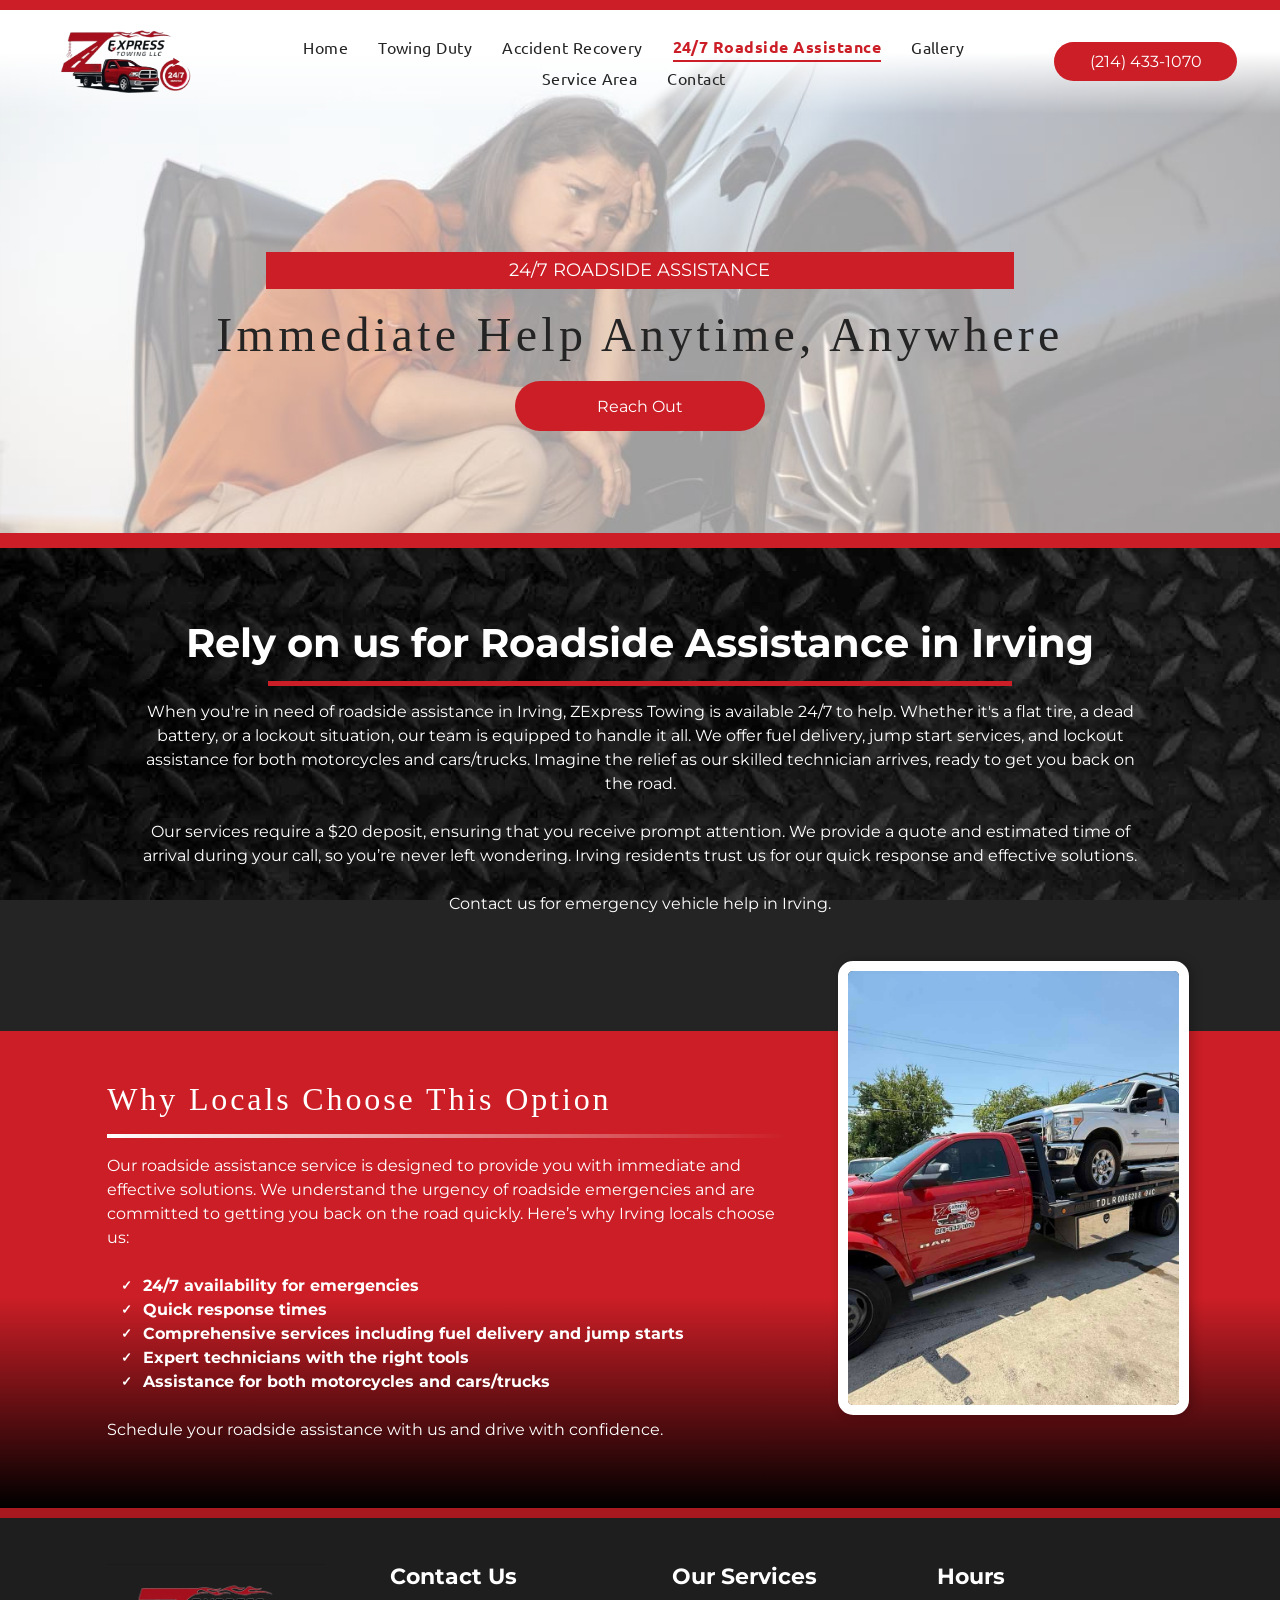
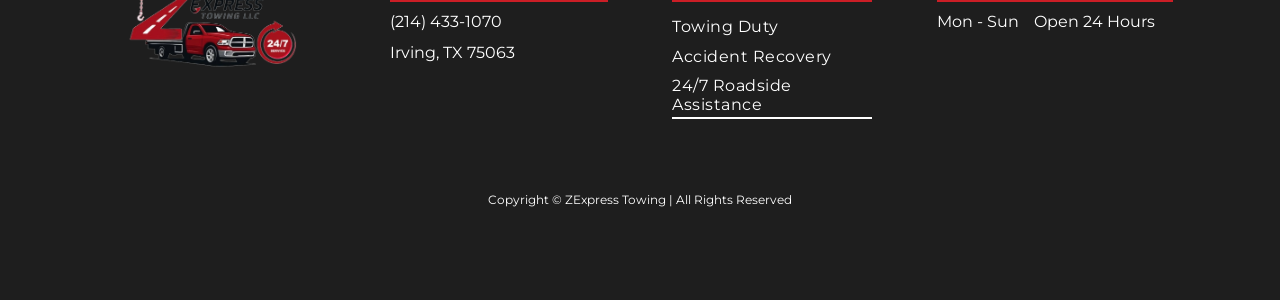
==== commit f28ddcb4: "Rename towing-light-duty folder to towing-duty, update URLs, and fix visual Towing Duty text" ====
--- a/24-7-roadside-assistance/index.html
+++ b/24-7-roadside-assistance/index.html
@@ -37,7 +37,7 @@
     <meta property="og:title" content="24/7 Roadside Assistance | ZExpress Towing | Irving, TX">
     </meta>
     <!-- SYS- VVNfRElSRUNUX1BST0RVQ1RJT04= -->
-    <link href="/Style/desktop.css" rel="stylesheet" type="text/css" />
+    <link href="../Style/desktop.css" rel="stylesheet" type="text/css" />
     <link href="/24-7-roadside-assistance/style.css" rel="stylesheet" type="text/css" />
 </head>
 
@@ -80,11 +80,11 @@
                                                                         data-widget-type="image" id="1444040303"
                                                                         data-binding="W3siYmluZGluZ05hbWUiOiJpbWFnZSIsInZhbHVlIjoic2l0ZV9pbWFnZXMubG9nbyJ9XQ==">
                                                                         <a href="../home/" id="1381046718"
-                                                                            raw_url="/home/"
+                                                                            raw_url="../home/"
                                                                             data-target-page-alias="home"><img
-                                                                                src="/Resources/images/newlogo02-1920w.png"
+                                                                                src="../Resources/images/newlogo02-1920w.png"
                                                                                 alt="" id="1530583868" class=""
-                                                                                data-dm-image-path="/Resources/images/newlogo02.png"
+                                                                                data-dm-image-path="../Resources/images/newlogo02.png"
                                                                                 width="32" height="9" data-diy-image=""
                                                                                 onerror="handleImageLoadError(this)" /></a>
                                                                     </div>
@@ -125,7 +125,7 @@
                                                                                     class="unifiednav__item  dmUDNavigationItem_00  "
                                                                                     target=""
                                                                                     data-target-page-alias="home"
-                                                                                    raw_url="/home/"> <span
+                                                                                    raw_url="../home/"> <span
                                                                                         class="nav-item-text "
                                                                                         data-link-text="
          Home
@@ -136,15 +136,14 @@
                                                                             <li role="menuitem"
                                                                                 class=" unifiednav__item-wrap "
                                                                                 data-auto="more-pages" data-depth="0">
-                                                                                <a href="../towing-light-duty/"
+                                                                                <a href="../towing-duty/"
                                                                                     class="unifiednav__item  dmUDNavigationItem_010101283120  "
                                                                                     target=""
-                                                                                    data-target-page-alias="towing-light-duty"
-                                                                                    raw_url="/towing-light-duty/"> <span
+                                                                                    data-target-page-alias="towing-duty"
+                                                                                    raw_url="/towing-duty/"> <span
                                                                                         class="nav-item-text "
-                                                                                        data-link-text="Towing-Light Duty"
-                                                                                        data-auto="page-text-style">Towing-Light
-                                                                                        Duty <span
+                                                                                        data-link-text="Towing Duty"
+                                                                                        data-auto="page-text-style">Towing Duty <span
                                                                                             class="icon icon-angle-down"></span>
                                                                                     </span>
                                                                                 </a>
@@ -244,7 +243,7 @@
                                                                     data-external-id="1542533422"> <a
                                                                         data-display-type="block"
                                                                         class="align-center dmButtonLink dmWidget dmWwr default dmOnlyButton dmDefaultGradient u_1542533422 align-center dmButtonLink dmWidget dmWwr default dmOnlyButton dmDefaultGradient u_1542533422"
-                                                                        file="false" href="tel:(214) 433-1070"
+                                                                        file="false" href="tel:+12144331070"
                                                                         data-element-type="dButtonLinkId"
                                                                         id="1542533422"
                                                                         data-binding="W3siYmluZGluZ05hbWUiOiJsaW5rIiwidmFsdWUiOiJjb250ZW50X2xpYnJhcnkuZ2xvYmFsLnBob25lLnBob25lIn0seyJiaW5kaW5nTmFtZSI6ImJ1dHRvbl90ZXh0IiwidmFsdWUiOiJjb250ZW50X2xpYnJhcnkuZ2xvYmFsLnBob25lLnBob25lIn1d"
@@ -265,7 +264,7 @@
                                                                         data-element-type="graphic"
                                                                         data-widget-type="graphic" id="1724980913"
                                                                         data-binding="W3siYmluZGluZ05hbWUiOiJsaW5rIiwidmFsdWUiOiJjb250ZW50X2xpYnJhcnkuZ2xvYmFsLnBob25lLnBob25lIn1d">
-                                                                        <a href="tel:(214) 433-1070"> <svg
+                                                                        <a href="tel:+12144331070"> <svg
                                                                                 xmlns="http://www.w3.org/2000/svg"
                                                                                 viewbox="0 0 1408 1792" id="1679602056"
                                                                                 class="svg u_1679602056"
@@ -393,7 +392,7 @@
                                                                                     class="unifiednav__item  dmUDNavigationItem_00  "
                                                                                     target=""
                                                                                     data-target-page-alias="home"
-                                                                                    raw_url="/home/"> <span
+                                                                                    raw_url="../home/"> <span
                                                                                         class="nav-item-text "
                                                                                         data-link-text="
          Home
@@ -404,15 +403,14 @@
                                                                             <li role="menuitem"
                                                                                 class=" unifiednav__item-wrap "
                                                                                 data-auto="more-pages" data-depth="0">
-                                                                                <a href="../towing-light-duty/"
+                                                                                <a href="../towing-duty/"
                                                                                     class="unifiednav__item  dmUDNavigationItem_010101283120  "
                                                                                     target=""
-                                                                                    data-target-page-alias="towing-light-duty"
-                                                                                    raw_url="/towing-light-duty/"> <span
+                                                                                    data-target-page-alias="towing-duty"
+                                                                                    raw_url="/towing-duty/"> <span
                                                                                         class="nav-item-text "
-                                                                                        data-link-text="Towing-Light Duty"
-                                                                                        data-auto="page-text-style">Towing-Light
-                                                                                        Duty <span
+                                                                                        data-link-text="Towing Duty"
+                                                                                        data-auto="page-text-style">Towing Duty <span
                                                                                             class="icon icon-angle-down"></span>
                                                                                     </span>
                                                                                 </a>
@@ -524,7 +522,7 @@
                                                                     data-widget-type="clicktocall"
                                                                     data-external-id="1524681038"> <a
                                                                         class="default align-center flexButton dmCall voipReplacement dmWidget dmNoMark dmWwr"
-                                                                        href="tel:(214) 433-1070"
+                                                                        href="tel:+12144331070"
                                                                         contenteditable="false"
                                                                         onclick=";return dm_gaq_push_event('ClickToCall', 'Call',null,'6ac307b0', this);"
                                                                         id="1524681038" dmle_extension="clicktocall"
@@ -881,10 +879,10 @@
                                                                                 data-element-type="image"
                                                                                 data-widget-type="image"
                                                                                 id="1777330531"><img
-                                                                                    src="/Resources/images/images14-1920w.jpg"
+                                                                                    src="../Resources/images/images14-1920w.jpg"
                                                                                     alt="Red tow truck carrying a white pickup truck on a sunny day."
                                                                                     id="1220943608" class=""
-                                                                                    data-dm-image-path="/Resources/images/images14.jpg"
+                                                                                    data-dm-image-path="../Resources/images/images14.jpg"
                                                                                     width="1400" height="1050"
                                                                                     onerror="handleImageLoadError(this)" />
                                                                             </div>
@@ -926,12 +924,12 @@
                                                                             data-widget-type="image" id="1666215293"
                                                                             data-binding="W3siYmluZGluZ05hbWUiOiJpbWFnZSIsInZhbHVlIjoic2l0ZV9pbWFnZXMubG9nbyJ9XQ==">
                                                                             <a href="../home/" id="1003644122"
-                                                                                raw_url="/home/"
+                                                                                raw_url="../home/"
                                                                                 data-target-page-alias="home"><img
-                                                                                    src="/Resources/images/newlogo02-1920w.png"
+                                                                                    src="../Resources/images/newlogo02-1920w.png"
                                                                                     alt="" id="1566174033"
                                                                                     data-diy-image=""
-                                                                                    data-dm-image-path="/Resources/images/newlogo02.png"
+                                                                                    data-dm-image-path="../Resources/images/newlogo02.png"
                                                                                     onerror="handleImageLoadError(this)" /></a>
                                                                         </div>
                                                                     </div>
@@ -1011,22 +1009,21 @@
                                                                         custom-nested-inner-ul-class=""
                                                                         custom-span-class="" data-links-level="0"
                                                                         is-build-your-own="true"
-                                                                        data-build-your-own="[base64]">
+                                                                        data-build-your-own="[base64]">
                                                                         <ul role="menubar"
                                                                             class="unifiednav__container  "
                                                                             data-auto="navigation-pages">
                                                                             <li role="menuitem"
                                                                                 class=" unifiednav__item-wrap "
                                                                                 data-auto="more-pages" data-depth="0">
-                                                                                <a href="../towing-light-duty/"
+                                                                                <a href="../towing-duty/"
                                                                                     class="unifiednav__item    "
                                                                                     target=""
-                                                                                    data-target-page-alias="towing-light-duty"
-                                                                                    raw_url="/towing-light-duty/"> <span
+                                                                                    data-target-page-alias="towing-duty"
+                                                                                    raw_url="/towing-duty/"> <span
                                                                                         class="nav-item-text "
-                                                                                        data-link-text="Towing-Light Duty"
-                                                                                        data-auto="page-text-style">Towing-Light
-                                                                                        Duty <span
+                                                                                        data-link-text="Towing Duty"
+                                                                                        data-auto="page-text-style">Towing Duty <span
                                                                                             class="icon icon-angle-down"
                                                                                             data-hidden-on-mobile=""
                                                                                             data-hidden-on-desktop=""
@@ -1964,8 +1961,8 @@
     </style>
     <!-- ========= JS Section ========= -->
     <script src="https://code.jquery.com/jquery-3.6.0.min.js"></script>
-    <script src="/Scripts/runtime.js"></script>
-    <script src="/Scripts/desktop.js"> </script>
+    <script src="../Scripts/runtime.js"></script>
+    <script src="../Scripts/desktop.js"> </script>
     <script>
         var isWLR = true;
 
@@ -2031,7 +2028,7 @@
         rtCommonProps["common.resources.dist.cdn"] = true;
         rtCommonProps["common.build.dist.folder"] = 'production/6020';
         rtCommonProps["common.resources.cdn.host"] = 'https://static.cdn-website.com';
-        rtCommonProps["common.resources.folder"] = '/Resources/files/6020';
+        rtCommonProps["common.resources.folder"] = '../Resources/files/6020';
         rtCommonProps["feature.flag.runtime.backgroundSlider.preload.slowly"] = true;
         rtCommonProps["feature.flag.runtime.newAnimation.enabled"] = true;
         rtCommonProps["feature.flag.runtime.newAnimation.jitAnimation.enabled"] = true;
@@ -2220,7 +2217,7 @@
         <script> window.ga = window.ga || function () { (ga.q = ga.q || []).push(arguments) }; ga.l = +new Date; ga('create', 'UA-7265702-55', 'auto'); ga('send', 'pageview');</script>
         <script async="" src="https://www.google-analytics.com/analytics.js"></script>
     </div>
-    <script src="/Scripts/local-fix.js"></script>
+    <script src="../Scripts/local-fix.js"></script>
 </body>
 
 </html>
--- a/Style/desktop.css
+++ b/Style/desktop.css
@@ -4,16 +4,16 @@
   font-style: italic;
   font-weight: 100 900;
   font-display: swap;
-  src: url(/Resources/files/JTUQjIg1_i6t8kCHKm459WxRxC7mw9c.woff2) format('woff2');
-  unicode-range: U+0460-052F, U+1C80-1C8A, U+20B4, U+2DE0-2DFF, U+A640-A69F, U+FE2E-FE2F;
-}
-/* cyrillic */
-@font-face {
-  font-family: 'Montserrat';
-  font-style: italic;
-  font-weight: 100 900;
-  font-display: swap;
-  src: url(/Resources/files/JTUQjIg1_i6t8kCHKm459WxRzS7mw9c.woff2) format('woff2');
+  src: url(../Resources/files/JTUQjIg1_i6t8kCHKm459WxRxC7mw9c.woff2) format('woff2');
+  unicode-range: U+0460-052F, U+1C80-1C8A, U+20B4, U+2DE0-2DFF, U+A640-A69F, U+FE2E-FE2F;
+}
+/* cyrillic */
+@font-face {
+  font-family: 'Montserrat';
+  font-style: italic;
+  font-weight: 100 900;
+  font-display: swap;
+  src: url(../Resources/files/JTUQjIg1_i6t8kCHKm459WxRzS7mw9c.woff2) format('woff2');
   unicode-range: U+0301, U+0400-045F, U+0490-0491, U+04B0-04B1, U+2116;
 }
 /* vietnamese */
@@ -22,7 +22,7 @@
   font-style: italic;
   font-weight: 100 900;
   font-display: swap;
-  src: url(/Resources/files/JTUQjIg1_i6t8kCHKm459WxRxi7mw9c.woff2) format('woff2');
+  src: url(../Resources/files/JTUQjIg1_i6t8kCHKm459WxRxi7mw9c.woff2) format('woff2');
   unicode-range: U+0102-0103, U+0110-0111, U+0128-0129, U+0168-0169, U+01A0-01A1, U+01AF-01B0, U+0300-0301, U+0303-0304, U+0308-0309, U+0323, U+0329, U+1EA0-1EF9, U+20AB;
 }
 /* latin-ext */
@@ -31,34 +31,34 @@
   font-style: italic;
   font-weight: 100 900;
   font-display: swap;
-  src: url(/Resources/files/JTUQjIg1_i6t8kCHKm459WxRxy7mw9c.woff2) format('woff2');
-  unicode-range: U+0100-02BA, U+02BD-02C5, U+02C7-02CC, U+02CE-02D7, U+02DD-02FF, U+0304, U+0308, U+0329, U+1D00-1DBF, U+1E00-1E9F, U+1EF2-1EFF, U+2020, U+20A0-20AB, U+20AD-20C0, U+2113, U+2C60-2C7F, U+A720-A7FF;
-}
-/* latin */
-@font-face {
-  font-family: 'Montserrat';
-  font-style: italic;
-  font-weight: 100 900;
-  font-display: swap;
-  src: url(/Resources/files/JTUQjIg1_i6t8kCHKm459WxRyS7m.woff2) format('woff2');
-  unicode-range: U+0000-00FF, U+0131, U+0152-0153, U+02BB-02BC, U+02C6, U+02DA, U+02DC, U+0304, U+0308, U+0329, U+2000-206F, U+20AC, U+2122, U+2191, U+2193, U+2212, U+2215, U+FEFF, U+FFFD;
-}
-/* cyrillic-ext */
-@font-face {
-  font-family: 'Montserrat';
-  font-style: normal;
-  font-weight: 100 900;
-  font-display: swap;
-  src: url(/Resources/files/JTUSjIg1_i6t8kCHKm459WRhyzbi.woff2) format('woff2');
-  unicode-range: U+0460-052F, U+1C80-1C8A, U+20B4, U+2DE0-2DFF, U+A640-A69F, U+FE2E-FE2F;
-}
-/* cyrillic */
-@font-face {
-  font-family: 'Montserrat';
-  font-style: normal;
-  font-weight: 100 900;
-  font-display: swap;
-  src: url(/Resources/files/JTUSjIg1_i6t8kCHKm459W1hyzbi.woff2) format('woff2');
+  src: url(../Resources/files/JTUQjIg1_i6t8kCHKm459WxRxy7mw9c.woff2) format('woff2');
+  unicode-range: U+0100-02BA, U+02BD-02C5, U+02C7-02CC, U+02CE-02D7, U+02DD-02FF, U+0304, U+0308, U+0329, U+1D00-1DBF, U+1E00-1E9F, U+1EF2-1EFF, U+2020, U+20A0-20AB, U+20AD-20C0, U+2113, U+2C60-2C7F, U+A720-A7FF;
+}
+/* latin */
+@font-face {
+  font-family: 'Montserrat';
+  font-style: italic;
+  font-weight: 100 900;
+  font-display: swap;
+  src: url(../Resources/files/JTUQjIg1_i6t8kCHKm459WxRyS7m.woff2) format('woff2');
+  unicode-range: U+0000-00FF, U+0131, U+0152-0153, U+02BB-02BC, U+02C6, U+02DA, U+02DC, U+0304, U+0308, U+0329, U+2000-206F, U+20AC, U+2122, U+2191, U+2193, U+2212, U+2215, U+FEFF, U+FFFD;
+}
+/* cyrillic-ext */
+@font-face {
+  font-family: 'Montserrat';
+  font-style: normal;
+  font-weight: 100 900;
+  font-display: swap;
+  src: url(../Resources/files/JTUSjIg1_i6t8kCHKm459WRhyzbi.woff2) format('woff2');
+  unicode-range: U+0460-052F, U+1C80-1C8A, U+20B4, U+2DE0-2DFF, U+A640-A69F, U+FE2E-FE2F;
+}
+/* cyrillic */
+@font-face {
+  font-family: 'Montserrat';
+  font-style: normal;
+  font-weight: 100 900;
+  font-display: swap;
+  src: url(../Resources/files/JTUSjIg1_i6t8kCHKm459W1hyzbi.woff2) format('woff2');
   unicode-range: U+0301, U+0400-045F, U+0490-0491, U+04B0-04B1, U+2116;
 }
 /* vietnamese */
@@ -67,7 +67,7 @@
   font-style: normal;
   font-weight: 100 900;
   font-display: swap;
-  src: url(/Resources/files/JTUSjIg1_i6t8kCHKm459WZhyzbi.woff2) format('woff2');
+  src: url(../Resources/files/JTUSjIg1_i6t8kCHKm459WZhyzbi.woff2) format('woff2');
   unicode-range: U+0102-0103, U+0110-0111, U+0128-0129, U+0168-0169, U+01A0-01A1, U+01AF-01B0, U+0300-0301, U+0303-0304, U+0308-0309, U+0323, U+0329, U+1EA0-1EF9, U+20AB;
 }
 /* latin-ext */
@@ -76,34 +76,34 @@
   font-style: normal;
   font-weight: 100 900;
   font-display: swap;
-  src: url(/Resources/files/JTUSjIg1_i6t8kCHKm459Wdhyzbi.woff2) format('woff2');
-  unicode-range: U+0100-02BA, U+02BD-02C5, U+02C7-02CC, U+02CE-02D7, U+02DD-02FF, U+0304, U+0308, U+0329, U+1D00-1DBF, U+1E00-1E9F, U+1EF2-1EFF, U+2020, U+20A0-20AB, U+20AD-20C0, U+2113, U+2C60-2C7F, U+A720-A7FF;
-}
-/* latin */
-@font-face {
-  font-family: 'Montserrat';
-  font-style: normal;
-  font-weight: 100 900;
-  font-display: swap;
-  src: url(/Resources/files/JTUSjIg1_i6t8kCHKm459Wlhyw.woff2) format('woff2');
-  unicode-range: U+0000-00FF, U+0131, U+0152-0153, U+02BB-02BC, U+02C6, U+02DA, U+02DC, U+0304, U+0308, U+0329, U+2000-206F, U+20AC, U+2122, U+2191, U+2193, U+2212, U+2215, U+FEFF, U+FFFD;
-}
-/* cyrillic-ext */
-@font-face {
-  font-family: 'Ubuntu';
-  font-style: italic;
-  font-weight: 300;
-  font-display: swap;
-  src: url(/Resources/files/4iCp6KVjbNBYlgoKejZftVyCN4Ffgg.woff2) format('woff2');
-  unicode-range: U+0460-052F, U+1C80-1C8A, U+20B4, U+2DE0-2DFF, U+A640-A69F, U+FE2E-FE2F;
-}
-/* cyrillic */
-@font-face {
-  font-family: 'Ubuntu';
-  font-style: italic;
-  font-weight: 300;
-  font-display: swap;
-  src: url(/Resources/files/4iCp6KVjbNBYlgoKejZftVyLN4Ffgg.woff2) format('woff2');
+  src: url(../Resources/files/JTUSjIg1_i6t8kCHKm459Wdhyzbi.woff2) format('woff2');
+  unicode-range: U+0100-02BA, U+02BD-02C5, U+02C7-02CC, U+02CE-02D7, U+02DD-02FF, U+0304, U+0308, U+0329, U+1D00-1DBF, U+1E00-1E9F, U+1EF2-1EFF, U+2020, U+20A0-20AB, U+20AD-20C0, U+2113, U+2C60-2C7F, U+A720-A7FF;
+}
+/* latin */
+@font-face {
+  font-family: 'Montserrat';
+  font-style: normal;
+  font-weight: 100 900;
+  font-display: swap;
+  src: url(../Resources/files/JTUSjIg1_i6t8kCHKm459Wlhyw.woff2) format('woff2');
+  unicode-range: U+0000-00FF, U+0131, U+0152-0153, U+02BB-02BC, U+02C6, U+02DA, U+02DC, U+0304, U+0308, U+0329, U+2000-206F, U+20AC, U+2122, U+2191, U+2193, U+2212, U+2215, U+FEFF, U+FFFD;
+}
+/* cyrillic-ext */
+@font-face {
+  font-family: 'Ubuntu';
+  font-style: italic;
+  font-weight: 300;
+  font-display: swap;
+  src: url(../Resources/files/4iCp6KVjbNBYlgoKejZftVyCN4Ffgg.woff2) format('woff2');
+  unicode-range: U+0460-052F, U+1C80-1C8A, U+20B4, U+2DE0-2DFF, U+A640-A69F, U+FE2E-FE2F;
+}
+/* cyrillic */
+@font-face {
+  font-family: 'Ubuntu';
+  font-style: italic;
+  font-weight: 300;
+  font-display: swap;
+  src: url(../Resources/files/4iCp6KVjbNBYlgoKejZftVyLN4Ffgg.woff2) format('woff2');
   unicode-range: U+0301, U+0400-045F, U+0490-0491, U+04B0-04B1, U+2116;
 }
 /* greek-ext */
@@ -112,7 +112,7 @@
   font-style: italic;
   font-weight: 300;
   font-display: swap;
-  src: url(/Resources/files/4iCp6KVjbNBYlgoKejZftVyDN4Ffgg.woff2) format('woff2');
+  src: url(../Resources/files/4iCp6KVjbNBYlgoKejZftVyDN4Ffgg.woff2) format('woff2');
   unicode-range: U+1F00-1FFF;
 }
 /* greek */
@@ -121,7 +121,7 @@
   font-style: italic;
   font-weight: 300;
   font-display: swap;
-  src: url(/Resources/files/4iCp6KVjbNBYlgoKejZftVyMN4Ffgg.woff2) format('woff2');
+  src: url(../Resources/files/4iCp6KVjbNBYlgoKejZftVyMN4Ffgg.woff2) format('woff2');
   unicode-range: U+0370-0377, U+037A-037F, U+0384-038A, U+038C, U+038E-03A1, U+03A3-03FF;
 }
 /* latin-ext */
@@ -130,34 +130,34 @@
   font-style: italic;
   font-weight: 300;
   font-display: swap;
-  src: url(/Resources/files/4iCp6KVjbNBYlgoKejZftVyBN4Ffgg.woff2) format('woff2');
-  unicode-range: U+0100-02BA, U+02BD-02C5, U+02C7-02CC, U+02CE-02D7, U+02DD-02FF, U+0304, U+0308, U+0329, U+1D00-1DBF, U+1E00-1E9F, U+1EF2-1EFF, U+2020, U+20A0-20AB, U+20AD-20C0, U+2113, U+2C60-2C7F, U+A720-A7FF;
-}
-/* latin */
-@font-face {
-  font-family: 'Ubuntu';
-  font-style: italic;
-  font-weight: 300;
-  font-display: swap;
-  src: url(/Resources/files/4iCp6KVjbNBYlgoKejZftVyPN4E.woff2) format('woff2');
-  unicode-range: U+0000-00FF, U+0131, U+0152-0153, U+02BB-02BC, U+02C6, U+02DA, U+02DC, U+0304, U+0308, U+0329, U+2000-206F, U+20AC, U+2122, U+2191, U+2193, U+2212, U+2215, U+FEFF, U+FFFD;
-}
-/* cyrillic-ext */
-@font-face {
-  font-family: 'Ubuntu';
-  font-style: italic;
-  font-weight: 400;
-  font-display: swap;
-  src: url(/Resources/files/4iCu6KVjbNBYlgoKej75l0mwFg.woff2) format('woff2');
-  unicode-range: U+0460-052F, U+1C80-1C8A, U+20B4, U+2DE0-2DFF, U+A640-A69F, U+FE2E-FE2F;
-}
-/* cyrillic */
-@font-face {
-  font-family: 'Ubuntu';
-  font-style: italic;
-  font-weight: 400;
-  font-display: swap;
-  src: url(/Resources/files/4iCu6KVjbNBYlgoKej7wl0mwFg.woff2) format('woff2');
+  src: url(../Resources/files/4iCp6KVjbNBYlgoKejZftVyBN4Ffgg.woff2) format('woff2');
+  unicode-range: U+0100-02BA, U+02BD-02C5, U+02C7-02CC, U+02CE-02D7, U+02DD-02FF, U+0304, U+0308, U+0329, U+1D00-1DBF, U+1E00-1E9F, U+1EF2-1EFF, U+2020, U+20A0-20AB, U+20AD-20C0, U+2113, U+2C60-2C7F, U+A720-A7FF;
+}
+/* latin */
+@font-face {
+  font-family: 'Ubuntu';
+  font-style: italic;
+  font-weight: 300;
+  font-display: swap;
+  src: url(../Resources/files/4iCp6KVjbNBYlgoKejZftVyPN4E.woff2) format('woff2');
+  unicode-range: U+0000-00FF, U+0131, U+0152-0153, U+02BB-02BC, U+02C6, U+02DA, U+02DC, U+0304, U+0308, U+0329, U+2000-206F, U+20AC, U+2122, U+2191, U+2193, U+2212, U+2215, U+FEFF, U+FFFD;
+}
+/* cyrillic-ext */
+@font-face {
+  font-family: 'Ubuntu';
+  font-style: italic;
+  font-weight: 400;
+  font-display: swap;
+  src: url(../Resources/files/4iCu6KVjbNBYlgoKej75l0mwFg.woff2) format('woff2');
+  unicode-range: U+0460-052F, U+1C80-1C8A, U+20B4, U+2DE0-2DFF, U+A640-A69F, U+FE2E-FE2F;
+}
+/* cyrillic */
+@font-face {
+  font-family: 'Ubuntu';
+  font-style: italic;
+  font-weight: 400;
+  font-display: swap;
+  src: url(../Resources/files/4iCu6KVjbNBYlgoKej7wl0mwFg.woff2) format('woff2');
   unicode-range: U+0301, U+0400-045F, U+0490-0491, U+04B0-04B1, U+2116;
 }
 /* greek-ext */
@@ -166,7 +166,7 @@
   font-style: italic;
   font-weight: 400;
   font-display: swap;
-  src: url(/Resources/files/4iCu6KVjbNBYlgoKej74l0mwFg.woff2) format('woff2');
+  src: url(../Resources/files/4iCu6KVjbNBYlgoKej74l0mwFg.woff2) format('woff2');
   unicode-range: U+1F00-1FFF;
 }
 /* greek */
@@ -175,7 +175,7 @@
   font-style: italic;
   font-weight: 400;
   font-display: swap;
-  src: url(/Resources/files/4iCu6KVjbNBYlgoKej73l0mwFg.woff2) format('woff2');
+  src: url(../Resources/files/4iCu6KVjbNBYlgoKej73l0mwFg.woff2) format('woff2');
   unicode-range: U+0370-0377, U+037A-037F, U+0384-038A, U+038C, U+038E-03A1, U+03A3-03FF;
 }
 /* latin-ext */
@@ -184,34 +184,34 @@
   font-style: italic;
   font-weight: 400;
   font-display: swap;
-  src: url(/Resources/files/4iCu6KVjbNBYlgoKej76l0mwFg.woff2) format('woff2');
-  unicode-range: U+0100-02BA, U+02BD-02C5, U+02C7-02CC, U+02CE-02D7, U+02DD-02FF, U+0304, U+0308, U+0329, U+1D00-1DBF, U+1E00-1E9F, U+1EF2-1EFF, U+2020, U+20A0-20AB, U+20AD-20C0, U+2113, U+2C60-2C7F, U+A720-A7FF;
-}
-/* latin */
-@font-face {
-  font-family: 'Ubuntu';
-  font-style: italic;
-  font-weight: 400;
-  font-display: swap;
-  src: url(/Resources/files/4iCu6KVjbNBYlgoKej70l0k.woff2) format('woff2');
-  unicode-range: U+0000-00FF, U+0131, U+0152-0153, U+02BB-02BC, U+02C6, U+02DA, U+02DC, U+0304, U+0308, U+0329, U+2000-206F, U+20AC, U+2122, U+2191, U+2193, U+2212, U+2215, U+FEFF, U+FFFD;
-}
-/* cyrillic-ext */
-@font-face {
-  font-family: 'Ubuntu';
-  font-style: italic;
-  font-weight: 500;
-  font-display: swap;
-  src: url(/Resources/files/4iCp6KVjbNBYlgoKejYHtFyCN4Ffgg.woff2) format('woff2');
-  unicode-range: U+0460-052F, U+1C80-1C8A, U+20B4, U+2DE0-2DFF, U+A640-A69F, U+FE2E-FE2F;
-}
-/* cyrillic */
-@font-face {
-  font-family: 'Ubuntu';
-  font-style: italic;
-  font-weight: 500;
-  font-display: swap;
-  src: url(/Resources/files/4iCp6KVjbNBYlgoKejYHtFyLN4Ffgg.woff2) format('woff2');
+  src: url(../Resources/files/4iCu6KVjbNBYlgoKej76l0mwFg.woff2) format('woff2');
+  unicode-range: U+0100-02BA, U+02BD-02C5, U+02C7-02CC, U+02CE-02D7, U+02DD-02FF, U+0304, U+0308, U+0329, U+1D00-1DBF, U+1E00-1E9F, U+1EF2-1EFF, U+2020, U+20A0-20AB, U+20AD-20C0, U+2113, U+2C60-2C7F, U+A720-A7FF;
+}
+/* latin */
+@font-face {
+  font-family: 'Ubuntu';
+  font-style: italic;
+  font-weight: 400;
+  font-display: swap;
+  src: url(../Resources/files/4iCu6KVjbNBYlgoKej70l0k.woff2) format('woff2');
+  unicode-range: U+0000-00FF, U+0131, U+0152-0153, U+02BB-02BC, U+02C6, U+02DA, U+02DC, U+0304, U+0308, U+0329, U+2000-206F, U+20AC, U+2122, U+2191, U+2193, U+2212, U+2215, U+FEFF, U+FFFD;
+}
+/* cyrillic-ext */
+@font-face {
+  font-family: 'Ubuntu';
+  font-style: italic;
+  font-weight: 500;
+  font-display: swap;
+  src: url(../Resources/files/4iCp6KVjbNBYlgoKejYHtFyCN4Ffgg.woff2) format('woff2');
+  unicode-range: U+0460-052F, U+1C80-1C8A, U+20B4, U+2DE0-2DFF, U+A640-A69F, U+FE2E-FE2F;
+}
+/* cyrillic */
+@font-face {
+  font-family: 'Ubuntu';
+  font-style: italic;
+  font-weight: 500;
+  font-display: swap;
+  src: url(../Resources/files/4iCp6KVjbNBYlgoKejYHtFyLN4Ffgg.woff2) format('woff2');
   unicode-range: U+0301, U+0400-045F, U+0490-0491, U+04B0-04B1, U+2116;
 }
 /* greek-ext */
@@ -220,7 +220,7 @@
   font-style: italic;
   font-weight: 500;
   font-display: swap;
-  src: url(/Resources/files/4iCp6KVjbNBYlgoKejYHtFyDN4Ffgg.woff2) format('woff2');
+  src: url(../Resources/files/4iCp6KVjbNBYlgoKejYHtFyDN4Ffgg.woff2) format('woff2');
   unicode-range: U+1F00-1FFF;
 }
 /* greek */
@@ -229,7 +229,7 @@
   font-style: italic;
   font-weight: 500;
   font-display: swap;
-  src: url(/Resources/files/4iCp6KVjbNBYlgoKejYHtFyMN4Ffgg.woff2) format('woff2');
+  src: url(../Resources/files/4iCp6KVjbNBYlgoKejYHtFyMN4Ffgg.woff2) format('woff2');
   unicode-range: U+0370-0377, U+037A-037F, U+0384-038A, U+038C, U+038E-03A1, U+03A3-03FF;
 }
 /* latin-ext */
@@ -238,34 +238,34 @@
   font-style: italic;
   font-weight: 500;
   font-display: swap;
-  src: url(/Resources/files/4iCp6KVjbNBYlgoKejYHtFyBN4Ffgg.woff2) format('woff2');
-  unicode-range: U+0100-02BA, U+02BD-02C5, U+02C7-02CC, U+02CE-02D7, U+02DD-02FF, U+0304, U+0308, U+0329, U+1D00-1DBF, U+1E00-1E9F, U+1EF2-1EFF, U+2020, U+20A0-20AB, U+20AD-20C0, U+2113, U+2C60-2C7F, U+A720-A7FF;
-}
-/* latin */
-@font-face {
-  font-family: 'Ubuntu';
-  font-style: italic;
-  font-weight: 500;
-  font-display: swap;
-  src: url(/Resources/files/4iCp6KVjbNBYlgoKejYHtFyPN4E.woff2) format('woff2');
-  unicode-range: U+0000-00FF, U+0131, U+0152-0153, U+02BB-02BC, U+02C6, U+02DA, U+02DC, U+0304, U+0308, U+0329, U+2000-206F, U+20AC, U+2122, U+2191, U+2193, U+2212, U+2215, U+FEFF, U+FFFD;
-}
-/* cyrillic-ext */
-@font-face {
-  font-family: 'Ubuntu';
-  font-style: italic;
-  font-weight: 700;
-  font-display: swap;
-  src: url(/Resources/files/4iCp6KVjbNBYlgoKejZPslyCN4Ffgg.woff2) format('woff2');
-  unicode-range: U+0460-052F, U+1C80-1C8A, U+20B4, U+2DE0-2DFF, U+A640-A69F, U+FE2E-FE2F;
-}
-/* cyrillic */
-@font-face {
-  font-family: 'Ubuntu';
-  font-style: italic;
-  font-weight: 700;
-  font-display: swap;
-  src: url(/Resources/files/4iCp6KVjbNBYlgoKejZPslyLN4Ffgg.woff2) format('woff2');
+  src: url(../Resources/files/4iCp6KVjbNBYlgoKejYHtFyBN4Ffgg.woff2) format('woff2');
+  unicode-range: U+0100-02BA, U+02BD-02C5, U+02C7-02CC, U+02CE-02D7, U+02DD-02FF, U+0304, U+0308, U+0329, U+1D00-1DBF, U+1E00-1E9F, U+1EF2-1EFF, U+2020, U+20A0-20AB, U+20AD-20C0, U+2113, U+2C60-2C7F, U+A720-A7FF;
+}
+/* latin */
+@font-face {
+  font-family: 'Ubuntu';
+  font-style: italic;
+  font-weight: 500;
+  font-display: swap;
+  src: url(../Resources/files/4iCp6KVjbNBYlgoKejYHtFyPN4E.woff2) format('woff2');
+  unicode-range: U+0000-00FF, U+0131, U+0152-0153, U+02BB-02BC, U+02C6, U+02DA, U+02DC, U+0304, U+0308, U+0329, U+2000-206F, U+20AC, U+2122, U+2191, U+2193, U+2212, U+2215, U+FEFF, U+FFFD;
+}
+/* cyrillic-ext */
+@font-face {
+  font-family: 'Ubuntu';
+  font-style: italic;
+  font-weight: 700;
+  font-display: swap;
+  src: url(../Resources/files/4iCp6KVjbNBYlgoKejZPslyCN4Ffgg.woff2) format('woff2');
+  unicode-range: U+0460-052F, U+1C80-1C8A, U+20B4, U+2DE0-2DFF, U+A640-A69F, U+FE2E-FE2F;
+}
+/* cyrillic */
+@font-face {
+  font-family: 'Ubuntu';
+  font-style: italic;
+  font-weight: 700;
+  font-display: swap;
+  src: url(../Resources/files/4iCp6KVjbNBYlgoKejZPslyLN4Ffgg.woff2) format('woff2');
   unicode-range: U+0301, U+0400-045F, U+0490-0491, U+04B0-04B1, U+2116;
 }
 /* greek-ext */
@@ -274,7 +274,7 @@
   font-style: italic;
   font-weight: 700;
   font-display: swap;
-  src: url(/Resources/files/4iCp6KVjbNBYlgoKejZPslyDN4Ffgg.woff2) format('woff2');
+  src: url(../Resources/files/4iCp6KVjbNBYlgoKejZPslyDN4Ffgg.woff2) format('woff2');
   unicode-range: U+1F00-1FFF;
 }
 /* greek */
@@ -283,7 +283,7 @@
   font-style: italic;
   font-weight: 700;
   font-display: swap;
-  src: url(/Resources/files/4iCp6KVjbNBYlgoKejZPslyMN4Ffgg.woff2) format('woff2');
+  src: url(../Resources/files/4iCp6KVjbNBYlgoKejZPslyMN4Ffgg.woff2) format('woff2');
   unicode-range: U+0370-0377, U+037A-037F, U+0384-038A, U+038C, U+038E-03A1, U+03A3-03FF;
 }
 /* latin-ext */
@@ -292,34 +292,34 @@
   font-style: italic;
   font-weight: 700;
   font-display: swap;
-  src: url(/Resources/files/4iCp6KVjbNBYlgoKejZPslyBN4Ffgg.woff2) format('woff2');
-  unicode-range: U+0100-02BA, U+02BD-02C5, U+02C7-02CC, U+02CE-02D7, U+02DD-02FF, U+0304, U+0308, U+0329, U+1D00-1DBF, U+1E00-1E9F, U+1EF2-1EFF, U+2020, U+20A0-20AB, U+20AD-20C0, U+2113, U+2C60-2C7F, U+A720-A7FF;
-}
-/* latin */
-@font-face {
-  font-family: 'Ubuntu';
-  font-style: italic;
-  font-weight: 700;
-  font-display: swap;
-  src: url(/Resources/files/4iCp6KVjbNBYlgoKejZPslyPN4E.woff2) format('woff2');
-  unicode-range: U+0000-00FF, U+0131, U+0152-0153, U+02BB-02BC, U+02C6, U+02DA, U+02DC, U+0304, U+0308, U+0329, U+2000-206F, U+20AC, U+2122, U+2191, U+2193, U+2212, U+2215, U+FEFF, U+FFFD;
-}
-/* cyrillic-ext */
-@font-face {
-  font-family: 'Ubuntu';
-  font-style: normal;
-  font-weight: 300;
-  font-display: swap;
-  src: url(/Resources/files/4iCv6KVjbNBYlgoC1CzjvWyNL4U.woff2) format('woff2');
-  unicode-range: U+0460-052F, U+1C80-1C8A, U+20B4, U+2DE0-2DFF, U+A640-A69F, U+FE2E-FE2F;
-}
-/* cyrillic */
-@font-face {
-  font-family: 'Ubuntu';
-  font-style: normal;
-  font-weight: 300;
-  font-display: swap;
-  src: url(/Resources/files/4iCv6KVjbNBYlgoC1CzjtGyNL4U.woff2) format('woff2');
+  src: url(../Resources/files/4iCp6KVjbNBYlgoKejZPslyBN4Ffgg.woff2) format('woff2');
+  unicode-range: U+0100-02BA, U+02BD-02C5, U+02C7-02CC, U+02CE-02D7, U+02DD-02FF, U+0304, U+0308, U+0329, U+1D00-1DBF, U+1E00-1E9F, U+1EF2-1EFF, U+2020, U+20A0-20AB, U+20AD-20C0, U+2113, U+2C60-2C7F, U+A720-A7FF;
+}
+/* latin */
+@font-face {
+  font-family: 'Ubuntu';
+  font-style: italic;
+  font-weight: 700;
+  font-display: swap;
+  src: url(../Resources/files/4iCp6KVjbNBYlgoKejZPslyPN4E.woff2) format('woff2');
+  unicode-range: U+0000-00FF, U+0131, U+0152-0153, U+02BB-02BC, U+02C6, U+02DA, U+02DC, U+0304, U+0308, U+0329, U+2000-206F, U+20AC, U+2122, U+2191, U+2193, U+2212, U+2215, U+FEFF, U+FFFD;
+}
+/* cyrillic-ext */
+@font-face {
+  font-family: 'Ubuntu';
+  font-style: normal;
+  font-weight: 300;
+  font-display: swap;
+  src: url(../Resources/files/4iCv6KVjbNBYlgoC1CzjvWyNL4U.woff2) format('woff2');
+  unicode-range: U+0460-052F, U+1C80-1C8A, U+20B4, U+2DE0-2DFF, U+A640-A69F, U+FE2E-FE2F;
+}
+/* cyrillic */
+@font-face {
+  font-family: 'Ubuntu';
+  font-style: normal;
+  font-weight: 300;
+  font-display: swap;
+  src: url(../Resources/files/4iCv6KVjbNBYlgoC1CzjtGyNL4U.woff2) format('woff2');
   unicode-range: U+0301, U+0400-045F, U+0490-0491, U+04B0-04B1, U+2116;
 }
 /* greek-ext */
@@ -328,7 +328,7 @@
   font-style: normal;
   font-weight: 300;
   font-display: swap;
-  src: url(/Resources/files/4iCv6KVjbNBYlgoC1CzjvGyNL4U.woff2) format('woff2');
+  src: url(../Resources/files/4iCv6KVjbNBYlgoC1CzjvGyNL4U.woff2) format('woff2');
   unicode-range: U+1F00-1FFF;
 }
 /* greek */
@@ -337,7 +337,7 @@
   font-style: normal;
   font-weight: 300;
   font-display: swap;
-  src: url(/Resources/files/4iCv6KVjbNBYlgoC1Czjs2yNL4U.woff2) format('woff2');
+  src: url(../Resources/files/4iCv6KVjbNBYlgoC1Czjs2yNL4U.woff2) format('woff2');
   unicode-range: U+0370-0377, U+037A-037F, U+0384-038A, U+038C, U+038E-03A1, U+03A3-03FF;
 }
 /* latin-ext */
@@ -346,34 +346,34 @@
   font-style: normal;
   font-weight: 300;
   font-display: swap;
-  src: url(/Resources/files/4iCv6KVjbNBYlgoC1CzjvmyNL4U.woff2) format('woff2');
-  unicode-range: U+0100-02BA, U+02BD-02C5, U+02C7-02CC, U+02CE-02D7, U+02DD-02FF, U+0304, U+0308, U+0329, U+1D00-1DBF, U+1E00-1E9F, U+1EF2-1EFF, U+2020, U+20A0-20AB, U+20AD-20C0, U+2113, U+2C60-2C7F, U+A720-A7FF;
-}
-/* latin */
-@font-face {
-  font-family: 'Ubuntu';
-  font-style: normal;
-  font-weight: 300;
-  font-display: swap;
-  src: url(/Resources/files/4iCv6KVjbNBYlgoC1CzjsGyN.woff2) format('woff2');
-  unicode-range: U+0000-00FF, U+0131, U+0152-0153, U+02BB-02BC, U+02C6, U+02DA, U+02DC, U+0304, U+0308, U+0329, U+2000-206F, U+20AC, U+2122, U+2191, U+2193, U+2212, U+2215, U+FEFF, U+FFFD;
-}
-/* cyrillic-ext */
-@font-face {
-  font-family: 'Ubuntu';
-  font-style: normal;
-  font-weight: 400;
-  font-display: swap;
-  src: url(/Resources/files/4iCs6KVjbNBYlgoKcg72j00.woff2) format('woff2');
-  unicode-range: U+0460-052F, U+1C80-1C8A, U+20B4, U+2DE0-2DFF, U+A640-A69F, U+FE2E-FE2F;
-}
-/* cyrillic */
-@font-face {
-  font-family: 'Ubuntu';
-  font-style: normal;
-  font-weight: 400;
-  font-display: swap;
-  src: url(/Resources/files/4iCs6KVjbNBYlgoKew72j00.woff2) format('woff2');
+  src: url(../Resources/files/4iCv6KVjbNBYlgoC1CzjvmyNL4U.woff2) format('woff2');
+  unicode-range: U+0100-02BA, U+02BD-02C5, U+02C7-02CC, U+02CE-02D7, U+02DD-02FF, U+0304, U+0308, U+0329, U+1D00-1DBF, U+1E00-1E9F, U+1EF2-1EFF, U+2020, U+20A0-20AB, U+20AD-20C0, U+2113, U+2C60-2C7F, U+A720-A7FF;
+}
+/* latin */
+@font-face {
+  font-family: 'Ubuntu';
+  font-style: normal;
+  font-weight: 300;
+  font-display: swap;
+  src: url(../Resources/files/4iCv6KVjbNBYlgoC1CzjsGyN.woff2) format('woff2');
+  unicode-range: U+0000-00FF, U+0131, U+0152-0153, U+02BB-02BC, U+02C6, U+02DA, U+02DC, U+0304, U+0308, U+0329, U+2000-206F, U+20AC, U+2122, U+2191, U+2193, U+2212, U+2215, U+FEFF, U+FFFD;
+}
+/* cyrillic-ext */
+@font-face {
+  font-family: 'Ubuntu';
+  font-style: normal;
+  font-weight: 400;
+  font-display: swap;
+  src: url(../Resources/files/4iCs6KVjbNBYlgoKcg72j00.woff2) format('woff2');
+  unicode-range: U+0460-052F, U+1C80-1C8A, U+20B4, U+2DE0-2DFF, U+A640-A69F, U+FE2E-FE2F;
+}
+/* cyrillic */
+@font-face {
+  font-family: 'Ubuntu';
+  font-style: normal;
+  font-weight: 400;
+  font-display: swap;
+  src: url(../Resources/files/4iCs6KVjbNBYlgoKew72j00.woff2) format('woff2');
   unicode-range: U+0301, U+0400-045F, U+0490-0491, U+04B0-04B1, U+2116;
 }
 /* greek-ext */
@@ -382,7 +382,7 @@
   font-style: normal;
   font-weight: 400;
   font-display: swap;
-  src: url(/Resources/files/4iCs6KVjbNBYlgoKcw72j00.woff2) format('woff2');
+  src: url(../Resources/files/4iCs6KVjbNBYlgoKcw72j00.woff2) format('woff2');
   unicode-range: U+1F00-1FFF;
 }
 /* greek */
@@ -391,7 +391,7 @@
   font-style: normal;
   font-weight: 400;
   font-display: swap;
-  src: url(/Resources/files/4iCs6KVjbNBYlgoKfA72j00.woff2) format('woff2');
+  src: url(../Resources/files/4iCs6KVjbNBYlgoKfA72j00.woff2) format('woff2');
   unicode-range: U+0370-0377, U+037A-037F, U+0384-038A, U+038C, U+038E-03A1, U+03A3-03FF;
 }
 /* latin-ext */
@@ -400,34 +400,34 @@
   font-style: normal;
   font-weight: 400;
   font-display: swap;
-  src: url(/Resources/files/4iCs6KVjbNBYlgoKcQ72j00.woff2) format('woff2');
-  unicode-range: U+0100-02BA, U+02BD-02C5, U+02C7-02CC, U+02CE-02D7, U+02DD-02FF, U+0304, U+0308, U+0329, U+1D00-1DBF, U+1E00-1E9F, U+1EF2-1EFF, U+2020, U+20A0-20AB, U+20AD-20C0, U+2113, U+2C60-2C7F, U+A720-A7FF;
-}
-/* latin */
-@font-face {
-  font-family: 'Ubuntu';
-  font-style: normal;
-  font-weight: 400;
-  font-display: swap;
-  src: url(/Resources/files/4iCs6KVjbNBYlgoKfw72.woff2) format('woff2');
-  unicode-range: U+0000-00FF, U+0131, U+0152-0153, U+02BB-02BC, U+02C6, U+02DA, U+02DC, U+0304, U+0308, U+0329, U+2000-206F, U+20AC, U+2122, U+2191, U+2193, U+2212, U+2215, U+FEFF, U+FFFD;
-}
-/* cyrillic-ext */
-@font-face {
-  font-family: 'Ubuntu';
-  font-style: normal;
-  font-weight: 500;
-  font-display: swap;
-  src: url(/Resources/files/4iCv6KVjbNBYlgoCjC3jvWyNL4U.woff2) format('woff2');
-  unicode-range: U+0460-052F, U+1C80-1C8A, U+20B4, U+2DE0-2DFF, U+A640-A69F, U+FE2E-FE2F;
-}
-/* cyrillic */
-@font-face {
-  font-family: 'Ubuntu';
-  font-style: normal;
-  font-weight: 500;
-  font-display: swap;
-  src: url(/Resources/files/4iCv6KVjbNBYlgoCjC3jtGyNL4U.woff2) format('woff2');
+  src: url(../Resources/files/4iCs6KVjbNBYlgoKcQ72j00.woff2) format('woff2');
+  unicode-range: U+0100-02BA, U+02BD-02C5, U+02C7-02CC, U+02CE-02D7, U+02DD-02FF, U+0304, U+0308, U+0329, U+1D00-1DBF, U+1E00-1E9F, U+1EF2-1EFF, U+2020, U+20A0-20AB, U+20AD-20C0, U+2113, U+2C60-2C7F, U+A720-A7FF;
+}
+/* latin */
+@font-face {
+  font-family: 'Ubuntu';
+  font-style: normal;
+  font-weight: 400;
+  font-display: swap;
+  src: url(../Resources/files/4iCs6KVjbNBYlgoKfw72.woff2) format('woff2');
+  unicode-range: U+0000-00FF, U+0131, U+0152-0153, U+02BB-02BC, U+02C6, U+02DA, U+02DC, U+0304, U+0308, U+0329, U+2000-206F, U+20AC, U+2122, U+2191, U+2193, U+2212, U+2215, U+FEFF, U+FFFD;
+}
+/* cyrillic-ext */
+@font-face {
+  font-family: 'Ubuntu';
+  font-style: normal;
+  font-weight: 500;
+  font-display: swap;
+  src: url(../Resources/files/4iCv6KVjbNBYlgoCjC3jvWyNL4U.woff2) format('woff2');
+  unicode-range: U+0460-052F, U+1C80-1C8A, U+20B4, U+2DE0-2DFF, U+A640-A69F, U+FE2E-FE2F;
+}
+/* cyrillic */
+@font-face {
+  font-family: 'Ubuntu';
+  font-style: normal;
+  font-weight: 500;
+  font-display: swap;
+  src: url(../Resources/files/4iCv6KVjbNBYlgoCjC3jtGyNL4U.woff2) format('woff2');
   unicode-range: U+0301, U+0400-045F, U+0490-0491, U+04B0-04B1, U+2116;
 }
 /* greek-ext */
@@ -436,7 +436,7 @@
   font-style: normal;
   font-weight: 500;
   font-display: swap;
-  src: url(/Resources/files/4iCv6KVjbNBYlgoCjC3jvGyNL4U.woff2) format('woff2');
+  src: url(../Resources/files/4iCv6KVjbNBYlgoCjC3jvGyNL4U.woff2) format('woff2');
   unicode-range: U+1F00-1FFF;
 }
 /* greek */
@@ -445,7 +445,7 @@
   font-style: normal;
   font-weight: 500;
   font-display: swap;
-  src: url(/Resources/files/4iCv6KVjbNBYlgoCjC3js2yNL4U.woff2) format('woff2');
+  src: url(../Resources/files/4iCv6KVjbNBYlgoCjC3js2yNL4U.woff2) format('woff2');
   unicode-range: U+0370-0377, U+037A-037F, U+0384-038A, U+038C, U+038E-03A1, U+03A3-03FF;
 }
 /* latin-ext */
@@ -454,34 +454,34 @@
   font-style: normal;
   font-weight: 500;
   font-display: swap;
-  src: url(/Resources/files/4iCv6KVjbNBYlgoCjC3jvmyNL4U.woff2) format('woff2');
-  unicode-range: U+0100-02BA, U+02BD-02C5, U+02C7-02CC, U+02CE-02D7, U+02DD-02FF, U+0304, U+0308, U+0329, U+1D00-1DBF, U+1E00-1E9F, U+1EF2-1EFF, U+2020, U+20A0-20AB, U+20AD-20C0, U+2113, U+2C60-2C7F, U+A720-A7FF;
-}
-/* latin */
-@font-face {
-  font-family: 'Ubuntu';
-  font-style: normal;
-  font-weight: 500;
-  font-display: swap;
-  src: url(/Resources/files/4iCv6KVjbNBYlgoCjC3jsGyN.woff2) format('woff2');
-  unicode-range: U+0000-00FF, U+0131, U+0152-0153, U+02BB-02BC, U+02C6, U+02DA, U+02DC, U+0304, U+0308, U+0329, U+2000-206F, U+20AC, U+2122, U+2191, U+2193, U+2212, U+2215, U+FEFF, U+FFFD;
-}
-/* cyrillic-ext */
-@font-face {
-  font-family: 'Ubuntu';
-  font-style: normal;
-  font-weight: 700;
-  font-display: swap;
-  src: url(/Resources/files/4iCv6KVjbNBYlgoCxCvjvWyNL4U.woff2) format('woff2');
-  unicode-range: U+0460-052F, U+1C80-1C8A, U+20B4, U+2DE0-2DFF, U+A640-A69F, U+FE2E-FE2F;
-}
-/* cyrillic */
-@font-face {
-  font-family: 'Ubuntu';
-  font-style: normal;
-  font-weight: 700;
-  font-display: swap;
-  src: url(/Resources/files/4iCv6KVjbNBYlgoCxCvjtGyNL4U.woff2) format('woff2');
+  src: url(../Resources/files/4iCv6KVjbNBYlgoCjC3jvmyNL4U.woff2) format('woff2');
+  unicode-range: U+0100-02BA, U+02BD-02C5, U+02C7-02CC, U+02CE-02D7, U+02DD-02FF, U+0304, U+0308, U+0329, U+1D00-1DBF, U+1E00-1E9F, U+1EF2-1EFF, U+2020, U+20A0-20AB, U+20AD-20C0, U+2113, U+2C60-2C7F, U+A720-A7FF;
+}
+/* latin */
+@font-face {
+  font-family: 'Ubuntu';
+  font-style: normal;
+  font-weight: 500;
+  font-display: swap;
+  src: url(../Resources/files/4iCv6KVjbNBYlgoCjC3jsGyN.woff2) format('woff2');
+  unicode-range: U+0000-00FF, U+0131, U+0152-0153, U+02BB-02BC, U+02C6, U+02DA, U+02DC, U+0304, U+0308, U+0329, U+2000-206F, U+20AC, U+2122, U+2191, U+2193, U+2212, U+2215, U+FEFF, U+FFFD;
+}
+/* cyrillic-ext */
+@font-face {
+  font-family: 'Ubuntu';
+  font-style: normal;
+  font-weight: 700;
+  font-display: swap;
+  src: url(../Resources/files/4iCv6KVjbNBYlgoCxCvjvWyNL4U.woff2) format('woff2');
+  unicode-range: U+0460-052F, U+1C80-1C8A, U+20B4, U+2DE0-2DFF, U+A640-A69F, U+FE2E-FE2F;
+}
+/* cyrillic */
+@font-face {
+  font-family: 'Ubuntu';
+  font-style: normal;
+  font-weight: 700;
+  font-display: swap;
+  src: url(../Resources/files/4iCv6KVjbNBYlgoCxCvjtGyNL4U.woff2) format('woff2');
   unicode-range: U+0301, U+0400-045F, U+0490-0491, U+04B0-04B1, U+2116;
 }
 /* greek-ext */
@@ -490,7 +490,7 @@
   font-style: normal;
   font-weight: 700;
   font-display: swap;
-  src: url(/Resources/files/4iCv6KVjbNBYlgoCxCvjvGyNL4U.woff2) format('woff2');
+  src: url(../Resources/files/4iCv6KVjbNBYlgoCxCvjvGyNL4U.woff2) format('woff2');
   unicode-range: U+1F00-1FFF;
 }
 /* greek */
@@ -499,7 +499,7 @@
   font-style: normal;
   font-weight: 700;
   font-display: swap;
-  src: url(/Resources/files/4iCv6KVjbNBYlgoCxCvjs2yNL4U.woff2) format('woff2');
+  src: url(../Resources/files/4iCv6KVjbNBYlgoCxCvjs2yNL4U.woff2) format('woff2');
   unicode-range: U+0370-0377, U+037A-037F, U+0384-038A, U+038C, U+038E-03A1, U+03A3-03FF;
 }
 /* latin-ext */
@@ -508,16 +508,16 @@
   font-style: normal;
   font-weight: 700;
   font-display: swap;
-  src: url(/Resources/files/4iCv6KVjbNBYlgoCxCvjvmyNL4U.woff2) format('woff2');
-  unicode-range: U+0100-02BA, U+02BD-02C5, U+02C7-02CC, U+02CE-02D7, U+02DD-02FF, U+0304, U+0308, U+0329, U+1D00-1DBF, U+1E00-1E9F, U+1EF2-1EFF, U+2020, U+20A0-20AB, U+20AD-20C0, U+2113, U+2C60-2C7F, U+A720-A7FF;
-}
-/* latin */
-@font-face {
-  font-family: 'Ubuntu';
-  font-style: normal;
-  font-weight: 700;
-  font-display: swap;
-  src: url(/Resources/files/4iCv6KVjbNBYlgoCxCvjsGyN.woff2) format('woff2');
+  src: url(../Resources/files/4iCv6KVjbNBYlgoCxCvjvmyNL4U.woff2) format('woff2');
+  unicode-range: U+0100-02BA, U+02BD-02C5, U+02C7-02CC, U+02CE-02D7, U+02DD-02FF, U+0304, U+0308, U+0329, U+1D00-1DBF, U+1E00-1E9F, U+1EF2-1EFF, U+2020, U+20A0-20AB, U+20AD-20C0, U+2113, U+2C60-2C7F, U+A720-A7FF;
+}
+/* latin */
+@font-face {
+  font-family: 'Ubuntu';
+  font-style: normal;
+  font-weight: 700;
+  font-display: swap;
+  src: url(../Resources/files/4iCv6KVjbNBYlgoCxCvjsGyN.woff2) format('woff2');
   unicode-range: U+0000-00FF, U+0131, U+0152-0153, U+02BB-02BC, U+02C6, U+02DA, U+02DC, U+0304, U+0308, U+0329, U+2000-206F, U+20AC, U+2122, U+2191, U+2193, U+2212, U+2215, U+FEFF, U+FFFD;
 }
 
@@ -531,7 +531,7 @@
 /* end of script */
 /* This file is auto-generated from a `scss` file with the same name */
 
-[data-layout-type=tabs]{width:100%;min-height:auto;max-height:100%;-ms-grid-row:auto;grid-row-start:auto;grid-row-end:auto;-ms-grid-column:auto;grid-column-start:auto;grid-column-end:auto;-ms-grid-column-align:auto;justify-self:auto;-ms-grid-row-align:stretch;align-self:stretch;height:auto;position:relative;outline-offset:0!important}[data-layout-type=tabs] [data-content-reference]{width:100%;padding:0 12px}@media (max-width:1024px){[data-layout-type=tabs] [data-content-reference]{white-space:nowrap}}[data-layout-type=tabs] [data-content-reference] .tab-title{width:100%;text-align:center}[data-layout-type=tabs] [data-content-reference].active-tab-title,[data-layout-type=tabs] [data-content-reference]:hover,[data-layout-type=tabs]:not(:has(.active-tab-title)) [data-content-reference]:first-child{color:#000;text-align:center;background-color:transparent;border-style:solid;border-color:#000;border-width:0 0 1px;cursor:pointer}[data-layout-type=tabs] .tabsControlContainer{display:flex;width:100%;position:relative}[data-layout-type=tabs] .tabsControlContainer~.group{width:100%;min-height:auto;max-height:100%;-ms-grid-row:auto;grid-row-start:auto;grid-row-end:auto;-ms-grid-column:auto;grid-column-start:auto;grid-column-end:auto;-ms-grid-column-align:auto;justify-self:auto;-ms-grid-row-align:stretch;align-self:stretch;opacity:0;pointer-events:none;left:0;right:0;top:0;position:absolute;z-index:0;height:0;overflow:hidden}[data-layout-type=tabs] .tabsControlContainer~.group.active-tab{opacity:1;pointer-events:auto;position:relative;height:auto;display:flex;overflow:visible}@media (max-width:1024px){[data-layout-type=tabs] .tabsControlContainer~.group,[data-layout-type=tabs] .tabsControlContainer~.group.active-tab{will-change:opacity}[data-layout-type=tabs] .tabsControlContainer{overflow-x:auto;-ms-overflow-style:none;scrollbar-width:none}[data-layout-type=tabs] .tabsControlContainer::-webkit-scrollbar{display:none}}[data-layout-type=tabs]:not(:has(.active-tab)) .group:nth-of-type(2){opacity:1;pointer-events:auto;position:relative;height:auto;display:flex;overflow:visible}@media (max-width:1024px){[data-layout-type=tabs]:not(:has(.active-tab)) .group:nth-of-type(2){will-change:opacity}}[data-layout-type=accordion]{position:relative;max-width:100%}[data-layout-type=accordion] .accordion-item{overflow:hidden;will-change:max-height,overflow;transition:max-height .3s linear;max-height:0}[data-layout-type=accordion] .accordion-item:not(:last-of-type){margin-block-end:24px}[data-layout-type=accordion] .accordion-item:has(.active-item){max-height:-webkit-max-content;max-height:max-content}[data-layout-type=accordion] .accordion-item>.flex-element.group{outline-offset:-2px;display:flex;position:relative}[data-layout-type=accordion] [data-content-reference]{display:flex;justify-content:space-between;align-items:center;padding-inline:40px;gap:32px;min-height:90px}[data-layout-type=accordion] [data-content-reference].active-item-control .icon{transform:rotate(45deg)}[data-layout-type=accordion] [data-content-reference] .accordion-title{line-height:1em;min-height:1em;flex-grow:1}[data-layout-type=accordion] .icon-container{display:inline-flex;padding:2px;color:var(--color_1);width:24px;height:24px;flex-shrink:0}[data-layout-type=accordion] .icon-container .icon{width:100%;height:100%;display:inline-flex;background-color:currentColor;will-change:transform;transition:transform .3s linear;-webkit-mask-size:contain;mask-size:contain;-webkit-mask-position:center;mask-position:center;-webkit-mask-repeat:no-repeat;mask-repeat:no-repeat;-webkit-mask-image:url(/Resources/images/plus.svg);mask-image:url(/Resources/images/plus.svg)}
+[data-layout-type=tabs]{width:100%;min-height:auto;max-height:100%;-ms-grid-row:auto;grid-row-start:auto;grid-row-end:auto;-ms-grid-column:auto;grid-column-start:auto;grid-column-end:auto;-ms-grid-column-align:auto;justify-self:auto;-ms-grid-row-align:stretch;align-self:stretch;height:auto;position:relative;outline-offset:0!important}[data-layout-type=tabs] [data-content-reference]{width:100%;padding:0 12px}@media (max-width:1024px){[data-layout-type=tabs] [data-content-reference]{white-space:nowrap}}[data-layout-type=tabs] [data-content-reference] .tab-title{width:100%;text-align:center}[data-layout-type=tabs] [data-content-reference].active-tab-title,[data-layout-type=tabs] [data-content-reference]:hover,[data-layout-type=tabs]:not(:has(.active-tab-title)) [data-content-reference]:first-child{color:#000;text-align:center;background-color:transparent;border-style:solid;border-color:#000;border-width:0 0 1px;cursor:pointer}[data-layout-type=tabs] .tabsControlContainer{display:flex;width:100%;position:relative}[data-layout-type=tabs] .tabsControlContainer~.group{width:100%;min-height:auto;max-height:100%;-ms-grid-row:auto;grid-row-start:auto;grid-row-end:auto;-ms-grid-column:auto;grid-column-start:auto;grid-column-end:auto;-ms-grid-column-align:auto;justify-self:auto;-ms-grid-row-align:stretch;align-self:stretch;opacity:0;pointer-events:none;left:0;right:0;top:0;position:absolute;z-index:0;height:0;overflow:hidden}[data-layout-type=tabs] .tabsControlContainer~.group.active-tab{opacity:1;pointer-events:auto;position:relative;height:auto;display:flex;overflow:visible}@media (max-width:1024px){[data-layout-type=tabs] .tabsControlContainer~.group,[data-layout-type=tabs] .tabsControlContainer~.group.active-tab{will-change:opacity}[data-layout-type=tabs] .tabsControlContainer{overflow-x:auto;-ms-overflow-style:none;scrollbar-width:none}[data-layout-type=tabs] .tabsControlContainer::-webkit-scrollbar{display:none}}[data-layout-type=tabs]:not(:has(.active-tab)) .group:nth-of-type(2){opacity:1;pointer-events:auto;position:relative;height:auto;display:flex;overflow:visible}@media (max-width:1024px){[data-layout-type=tabs]:not(:has(.active-tab)) .group:nth-of-type(2){will-change:opacity}}[data-layout-type=accordion]{position:relative;max-width:100%}[data-layout-type=accordion] .accordion-item{overflow:hidden;will-change:max-height,overflow;transition:max-height .3s linear;max-height:0}[data-layout-type=accordion] .accordion-item:not(:last-of-type){margin-block-end:24px}[data-layout-type=accordion] .accordion-item:has(.active-item){max-height:-webkit-max-content;max-height:max-content}[data-layout-type=accordion] .accordion-item>.flex-element.group{outline-offset:-2px;display:flex;position:relative}[data-layout-type=accordion] [data-content-reference]{display:flex;justify-content:space-between;align-items:center;padding-inline:40px;gap:32px;min-height:90px}[data-layout-type=accordion] [data-content-reference].active-item-control .icon{transform:rotate(45deg)}[data-layout-type=accordion] [data-content-reference] .accordion-title{line-height:1em;min-height:1em;flex-grow:1}[data-layout-type=accordion] .icon-container{display:inline-flex;padding:2px;color:var(--color_1);width:24px;height:24px;flex-shrink:0}[data-layout-type=accordion] .icon-container .icon{width:100%;height:100%;display:inline-flex;background-color:currentColor;will-change:transform;transition:transform .3s linear;-webkit-mask-size:contain;mask-size:contain;-webkit-mask-position:center;mask-position:center;-webkit-mask-repeat:no-repeat;mask-repeat:no-repeat;-webkit-mask-image:url(../Resources/images/plus.svg);mask-image:url(../Resources/images/plus.svg)}
 /* end of script */
 /* This file is auto-generated from a `scss` file with the same name */
 
@@ -551,7 +551,7 @@
 /* end of script */
 /* This file is auto-generated from a `scss` file with the same name */
 
-#dm .dmRespRow .dmRespCol>.dmWidget{overflow:initial}@media (min-width:768px){#dm .dmRespRow .dmRespCol>.dmWidget{width:280px;max-width:100%}#dm .sticky-widgets-container .dmWidget,#dm .sticky-widgets-container-global .dmWidget{width:230px;max-width:100%}#dm .dmRespRow .dmRespCol.large-1>.dmWidget,#dm .dmRespRow .dmRespCol.large-2>.dmWidget,#dm .dmRespRow .dmRespCol.large-3>.dmWidget{width:100%}}@media (max-width:767px){#dm .dmInner .dmWidget{width:100%}}#dm .dmInner .dmWidget:not(.displayNone){display:inline-block}#dm .dmInner .dmWidget:not(.flexButton):not(.displayNone)[data-display-type=block]{display:block}#dm .dmInner .dmWidget.flexButton:not(.displayNone){display:flex}#dm .dmInner .dmWidget.flexButton:not(.displayNone).flexButtonIcon{gap:10px}#dm .dmInner .dmWidget.flexButton:not(.displayNone).flexButtonIcon:after{content:none}#dm .dmInner .dmWidget.flexButton:not(.displayNone).flexButtonIcon .text{width:auto;flex-grow:0}#dm .dmInner .dmWidget.flexButton:not(.displayNone).flexButtonIcon .icon{display:none}#dm .dmInner .dmWidget.flexButton:not(.displayNone).flexButtonIcon .iconBg{margin:0;position:static;width:20px;height:20px;background-color:var(--btn-icon-color);-webkit-mask-repeat:no-repeat;mask-repeat:no-repeat;-webkit-mask-size:contain;mask-size:contain;-webkit-mask-position:center;mask-position:center;-webkit-mask-image:url(/Resources/images/button-widget-start-icon.svg);mask-image:url(/Resources/images/button-widget-start-icon.svg)}#dm .dmInner .dmWidget.flexButton:not(.displayNone).flexButtonIcon[dmle_extension=mapextension] .iconBg{-webkit-mask-image:url(/Resources/images/map-widget-icon.svg);mask-image:url(/Resources/images/map-widget-icon.svg)}#dm .dmInner .dmWidget.flexButton:not(.displayNone).flexButtonIcon[dmle_extension=clicktocall] .iconBg{-webkit-mask-image:url(/Resources/images/clicktocall-widget-icon.svg);mask-image:url(/Resources/images/clicktocall-widget-icon.svg)}#dm .dmInner .dmWidget.flexButton:not(.displayNone).flexButtonIcon[dmle_extension=emailextension] .iconBg{-webkit-mask-image:url(/Resources/images/email-widget-icon.svg);mask-image:url(/Resources/images/email-widget-icon.svg)}#dm .dmInner .dmWidget.flexButton,#dm .dmInner .flexButton .dmWidget{display:flex;align-items:center;justify-content:center;padding:10px 7px}#dm .dmInner .dmWidget.flexButton .text,#dm .dmInner .flexButton .dmWidget .text{padding:0!important;flex-grow:1;max-width:-webkit-max-content;max-width:max-content}#dm .dmInner .dmWidget.flexButton:after,#dm .dmInner .flexButton .dmWidget:after{display:none}#dm .dmInner .dmWidget{text-decoration:none;margin:10px 0;clear:both;position:relative;text-align:center;line-height:22px;cursor:pointer;box-shadow:none;background-image:none;padding:0;height:auto;border-style:solid;white-space:nowrap;transition:background-color .2s ease,border-color .2s ease}#dm .dmInner .dmWidget span{transition:color .2s ease}#dm .dmInner .dmWidget.slide-button{margin-bottom:0}@media (min-width:768px){#dm .dmRespRow .dmRespCol>.mainBlog .dmWidget{width:280px;max-width:100%}}#dm .dmInner .dmWidget:after{content:"";display:inline-block;height:100%;vertical-align:middle;width:0;margin-right:-.25em}.dmWidget.R{float:right}#dm .dmInner .dmWidget input{width:98%;margin:auto;font-size:1.125em;padding:10px!important;background-color:transparent}#dm .dmInner .dmWidget .iconBg{position:absolute;left:0;width:50px;top:50%;margin-top:-13px}.dmWidget.dmUserImg .icon{background-size:27px;background-repeat:no-repeat;background-position:50%;width:27px;height:27px;display:inline-block}#dm .dmWidget .text{display:inline-block;vertical-align:middle;font-size:1.125em;line-height:normal;white-space:normal;padding:10px 7px;max-width:98%}#dm .dmWidget.slide-button:after{display:none}#dm .dmInner .dmWidget span.textonly{padding:10px 5px 14px;vertical-align:middle}@media (max-width:767px){#dm .dmInner .small-6 .dmWidget .iconBg{left:10px}}#dm .dmWidget .text.phoneNumHolder,#dm .dmWidget:not([data-buttonstyle]) .text.phoneNumHolder,#dmRoot #dm .dmWidget .text.phoneNumHolder{vertical-align:middle;transition:opacity 0s ease-out;-webkit-user-select:none;user-select:none;text-transform:capitalize;opacity:0;position:absolute;display:none!important}#dm .dmCall.revealPhoneNum .text:not(.phoneNumHolder),#dm .dmCall.revealPhoneNum:not([data-buttonstyle]) .text:not(.phoneNumHolder),#dmRoot #dm .dmCall.revealPhoneNum .text:not(.phoneNumHolder){opacity:0;position:absolute}#dm .dmCall.revealPhoneNum .phoneNumHolder,#dm .dmCall.revealPhoneNum:not([data-buttonstyle]) .phoneNumHolder,#dmRoot #dm .dmCall.revealPhoneNum .phoneNumHolder{transition:opacity .3s ease-out;opacity:1;position:static;display:inline-block!important}#dm .dmWidget.no-left-pad{padding-left:0!important}#dm .dmShareCoupon.dmWidget,#dmRoot #dm .dmUseCoupon.dmWidget{margin:0 0 10px;height:auto;width:100%}#dm .dmShareCoupon.dmWidget span.textonly,#dm .dmUseCoupon.dmWidget span.textonly{padding:10px 5px}.flexButton .dmUseCoupon{display:flex!important}.dmShareCoupon.dmWidget,p.rteBlock{margin:0}@media (min-width:768px){.dmCoupon .dmShareCoupon.dmWidget{display:none!important}}@media (max-width:767px){#dm .dmWidget.dmGeoLocBtn{width:calc(100% - 24px)!important;display:block;margin:10px auto}}.dmGeoLocBtn.dmWidget{width:280px;max-width:100%;padding:0 10px}@media (max-width:767px){.dmGeoLocation .dmWidget.dmCall{width:280px}}#dm .dmGeoLocation .dmGeoLocBtn.dmWidget .iconBg{left:0;top:50%}
+#dm .dmRespRow .dmRespCol>.dmWidget{overflow:initial}@media (min-width:768px){#dm .dmRespRow .dmRespCol>.dmWidget{width:280px;max-width:100%}#dm .sticky-widgets-container .dmWidget,#dm .sticky-widgets-container-global .dmWidget{width:230px;max-width:100%}#dm .dmRespRow .dmRespCol.large-1>.dmWidget,#dm .dmRespRow .dmRespCol.large-2>.dmWidget,#dm .dmRespRow .dmRespCol.large-3>.dmWidget{width:100%}}@media (max-width:767px){#dm .dmInner .dmWidget{width:100%}}#dm .dmInner .dmWidget:not(.displayNone){display:inline-block}#dm .dmInner .dmWidget:not(.flexButton):not(.displayNone)[data-display-type=block]{display:block}#dm .dmInner .dmWidget.flexButton:not(.displayNone){display:flex}#dm .dmInner .dmWidget.flexButton:not(.displayNone).flexButtonIcon{gap:10px}#dm .dmInner .dmWidget.flexButton:not(.displayNone).flexButtonIcon:after{content:none}#dm .dmInner .dmWidget.flexButton:not(.displayNone).flexButtonIcon .text{width:auto;flex-grow:0}#dm .dmInner .dmWidget.flexButton:not(.displayNone).flexButtonIcon .icon{display:none}#dm .dmInner .dmWidget.flexButton:not(.displayNone).flexButtonIcon .iconBg{margin:0;position:static;width:20px;height:20px;background-color:var(--btn-icon-color);-webkit-mask-repeat:no-repeat;mask-repeat:no-repeat;-webkit-mask-size:contain;mask-size:contain;-webkit-mask-position:center;mask-position:center;-webkit-mask-image:url(../Resources/images/button-widget-start-icon.svg);mask-image:url(../Resources/images/button-widget-start-icon.svg)}#dm .dmInner .dmWidget.flexButton:not(.displayNone).flexButtonIcon[dmle_extension=mapextension] .iconBg{-webkit-mask-image:url(../Resources/images/map-widget-icon.svg);mask-image:url(../Resources/images/map-widget-icon.svg)}#dm .dmInner .dmWidget.flexButton:not(.displayNone).flexButtonIcon[dmle_extension=clicktocall] .iconBg{-webkit-mask-image:url(../Resources/images/clicktocall-widget-icon.svg);mask-image:url(../Resources/images/clicktocall-widget-icon.svg)}#dm .dmInner .dmWidget.flexButton:not(.displayNone).flexButtonIcon[dmle_extension=emailextension] .iconBg{-webkit-mask-image:url(../Resources/images/email-widget-icon.svg);mask-image:url(../Resources/images/email-widget-icon.svg)}#dm .dmInner .dmWidget.flexButton,#dm .dmInner .flexButton .dmWidget{display:flex;align-items:center;justify-content:center;padding:10px 7px}#dm .dmInner .dmWidget.flexButton .text,#dm .dmInner .flexButton .dmWidget .text{padding:0!important;flex-grow:1;max-width:-webkit-max-content;max-width:max-content}#dm .dmInner .dmWidget.flexButton:after,#dm .dmInner .flexButton .dmWidget:after{display:none}#dm .dmInner .dmWidget{text-decoration:none;margin:10px 0;clear:both;position:relative;text-align:center;line-height:22px;cursor:pointer;box-shadow:none;background-image:none;padding:0;height:auto;border-style:solid;white-space:nowrap;transition:background-color .2s ease,border-color .2s ease}#dm .dmInner .dmWidget span{transition:color .2s ease}#dm .dmInner .dmWidget.slide-button{margin-bottom:0}@media (min-width:768px){#dm .dmRespRow .dmRespCol>.mainBlog .dmWidget{width:280px;max-width:100%}}#dm .dmInner .dmWidget:after{content:"";display:inline-block;height:100%;vertical-align:middle;width:0;margin-right:-.25em}.dmWidget.R{float:right}#dm .dmInner .dmWidget input{width:98%;margin:auto;font-size:1.125em;padding:10px!important;background-color:transparent}#dm .dmInner .dmWidget .iconBg{position:absolute;left:0;width:50px;top:50%;margin-top:-13px}.dmWidget.dmUserImg .icon{background-size:27px;background-repeat:no-repeat;background-position:50%;width:27px;height:27px;display:inline-block}#dm .dmWidget .text{display:inline-block;vertical-align:middle;font-size:1.125em;line-height:normal;white-space:normal;padding:10px 7px;max-width:98%}#dm .dmWidget.slide-button:after{display:none}#dm .dmInner .dmWidget span.textonly{padding:10px 5px 14px;vertical-align:middle}@media (max-width:767px){#dm .dmInner .small-6 .dmWidget .iconBg{left:10px}}#dm .dmWidget .text.phoneNumHolder,#dm .dmWidget:not([data-buttonstyle]) .text.phoneNumHolder,#dmRoot #dm .dmWidget .text.phoneNumHolder{vertical-align:middle;transition:opacity 0s ease-out;-webkit-user-select:none;user-select:none;text-transform:capitalize;opacity:0;position:absolute;display:none!important}#dm .dmCall.revealPhoneNum .text:not(.phoneNumHolder),#dm .dmCall.revealPhoneNum:not([data-buttonstyle]) .text:not(.phoneNumHolder),#dmRoot #dm .dmCall.revealPhoneNum .text:not(.phoneNumHolder){opacity:0;position:absolute}#dm .dmCall.revealPhoneNum .phoneNumHolder,#dm .dmCall.revealPhoneNum:not([data-buttonstyle]) .phoneNumHolder,#dmRoot #dm .dmCall.revealPhoneNum .phoneNumHolder{transition:opacity .3s ease-out;opacity:1;position:static;display:inline-block!important}#dm .dmWidget.no-left-pad{padding-left:0!important}#dm .dmShareCoupon.dmWidget,#dmRoot #dm .dmUseCoupon.dmWidget{margin:0 0 10px;height:auto;width:100%}#dm .dmShareCoupon.dmWidget span.textonly,#dm .dmUseCoupon.dmWidget span.textonly{padding:10px 5px}.flexButton .dmUseCoupon{display:flex!important}.dmShareCoupon.dmWidget,p.rteBlock{margin:0}@media (min-width:768px){.dmCoupon .dmShareCoupon.dmWidget{display:none!important}}@media (max-width:767px){#dm .dmWidget.dmGeoLocBtn{width:calc(100% - 24px)!important;display:block;margin:10px auto}}.dmGeoLocBtn.dmWidget{width:280px;max-width:100%;padding:0 10px}@media (max-width:767px){.dmGeoLocation .dmWidget.dmCall{width:280px}}#dm .dmGeoLocation .dmGeoLocBtn.dmWidget .iconBg{left:0;top:50%}
 /* end of script */
 /* This file is auto-generated from a `scss` file with the same name */
 
@@ -559,15 +559,15 @@
 /* end of script */
 /* This file is auto-generated from a `scss` file with the same name */
 
-@font-face{font-family:"Open Sans Hebrew";font-display:swap;font-style:italic;font-weight:300;src:url(/Resources/files/opensanshebrew-lightitalic-webfont.eot);src:url(/Resources/files/opensanshebrew-lightitalic-webfont.eot?#iefix) format("embedded-opentype"),url(/Resources/files/opensanshebrew-lightitalic-webfont.woff) format("woff"),url(/Resources/files/opensanshebrew-lightitalic-webfont.ttf) format("truetype")}@font-face{font-family:"Open Sans Hebrew";font-display:swap;font-style:normal;font-weight:300;src:url(/Resources/files/opensanshebrew-light-webfont.eot);src:url(/Resources/files/opensanshebrew-light-webfont.eot?#iefix) format("embedded-opentype"),url(/Resources/files/opensanshebrew-light-webfont.woff) format("woff"),url(/Resources/files/opensanshebrew-light-webfont.ttf) format("truetype")}@font-face{font-family:"Open Sans Hebrew";font-style:italic;font-display:swap;font-weight:400;src:url(/Resources/files/opensanshebrew-italic-webfont.eot);src:url(/Resources/files/opensanshebrew-italic-webfont.eot) format("embedded-opentype"),url(/Resources/files/opensanshebrew-italic-webfont.woff) format("woff"),url(/Resources/files/opensanshebrew-italic-webfont.ttf) format("truetype")}@font-face{font-family:"Open Sans Hebrew";font-style:normal;font-display:swap;font-weight:400;src:url(/Resources/files/opensanshebrew-regular-webfont.eot);src:url(/Resources/files/opensanshebrew-regular-webfont.eot?#iefix) format("embedded-opentype"),url(/Resources/files/opensanshebrew-regular-webfont.woff) format("woff"),url(/Resources/files/opensanshebrew-regular-webfont.ttf) format("truetype")}@font-face{font-family:"Open Sans Hebrew";font-style:italic;font-display:swap;font-weight:700;src:url(/Resources/files/opensanshebrew-bolditalic-webfont.eot);src:url(/Resources/files/opensanshebrew-bolditalic-webfont.eot) format("embedded-opentype"),url(/Resources/files/opensanshebrew-bolditalic-webfont.woff) format("woff"),url(/Resources/files/opensanshebrew-bolditalic-webfont.ttf) format("truetype")}@font-face{font-family:"Open Sans Hebrew";font-style:normal;font-display:swap;font-weight:700;src:url(/Resources/files/opensanshebrew-bold-webfont.eot);src:url(/Resources/files/opensanshebrew-bold-webfont.eot?#iefix) format("embedded-opentype"),url(/Resources/files/opensanshebrew-bold-webfont.woff) format("woff"),url(/Resources/files/opensanshebrew-bold-webfont.ttf) format("truetype")}@font-face{font-family:"Open Sans Hebrew";font-style:italic;font-display:swap;font-weight:800;src:url(/Resources/files/opensanshebrew-extrabold-webfont.eot);src:url(/Resources/files/opensanshebrew-extrabold-webfont.eot?#iefix) format("embedded-opentype"),url(/Resources/files/opensanshebrew-extrabold-webfont.woff) format("woff"),url(/Resources/files/opensanshebrew-extrabold-webfont.ttf) format("truetype")}@font-face{font-family:"Open Sans Hebrew";font-style:normal;font-display:swap;font-weight:800;src:url(/Resources/files/opensanshebrew-extrabold-webfont.eot);src:url(/Resources/files/opensanshebrew-extrabold-webfont.eot?#iefix) format("embedded-opentype"),url(/Resources/files/opensanshebrew-extrabold-webfont.woff) format("woff"),url(/Resources/files/opensanshebrew-extrabold-webfont.ttf) format("truetype")}@font-face{font-family:"Alef Hebrew";font-display:swap;font-style:normal;font-weight:400;src:url(/Resources/files/Alef-Regular.woff2) format("woff2")}@font-face{font-family:"Alef Hebrew";font-display:swap;font-style:normal;font-weight:700;src:url(/Resources/files/Alef-Bold.woff2) format("woff2")}@font-face{font-family:"dm-social-font";font-display:block;src:url(/Resources/files/dm-social-font.woff) format("woff"),url(/Resources/files/dm-social-font.ttf) format("truetype"),url(/Resources/images/dm-social-font.svg) format("svg");font-weight:400;font-style:normal}[class*=" dm-icon-"],[class*=" dm-social-icon-"],[class^=dm-icon-],[class^=dm-social-icon-]{speak:none;font-style:normal;font-weight:400;font-variant:normal;text-transform:none;line-height:1;-webkit-font-smoothing:antialiased;-moz-osx-font-smoothing:grayscale}[class*=" dm-social-icon-"],[class^=dm-social-icon-]{font-family:"dm-social-font"!important}.dm-social-icon-email:before{content:"\e900"}.dm-social-icon-facebook:before{content:"\e901"}.dm-social-icon-foursquare:before{content:"\e902"}.dm-social-icon-Google-plus:before{content:"\e903"}.dm-social-icon-instagram:before{content:"\e904"}.dm-social-icon-linkedin:before{content:"\e905"}.dm-social-icon-pinterest:before{content:"\e906"}.dm-social-icon-reddit:before{content:"\e907"}.dm-social-icon-rss:before{content:"\e908"}.dm-social-icon-snapchat:before{content:"\e909"}.dm-social-icon-tripadvisor:before{content:"\e90a"}.dm-social-icon-twitter:before{content:"\e90b"}.dm-social-icon-vimeo:before{content:"\e90c"}.dm-social-icon-yelp:before{content:"\e90d"}.dm-social-icon-google-my-business:before,.dm-social-icon-waze:before,.dm-social-icon-whatsapp:before,.dm-social-icon-youtube:before{content:"\e90e"}@font-face{font-family:"dm-font";font-display:block;src:url(/Resources/files/dm-font.woff) format("woff"),url(/Resources/files/dm-font.ttf) format("truetype"),url(/Resources/images/dm-font.svg) format("svg");font-weight:400;font-style:normal}@font-face{font-family:"Label Sans";src:url(/Resources/files/LabelSansVF.woff) format("woff"),url(/Resources/files/LabelSansVF.woff2) format("woff2");font-weight:100 700;font-style:normal}@font-face{font-family:"Cal Sans";src:url(/Resources/files/CalSans-Regular.woff2) format("woff2");font-weight:100 700;font-style:normal}[class*=" dm-icon-"],[class^=dm-icon-]{font-family:"dm-font"}.dm-icon-about:before{content:"\e900"}.dm-icon-action:before{content:"\e901"}.dm-icon-adjust:before{content:"\e902"}.dm-icon-Agendize:before{content:"\e903"}.dm-icon-airplane:before{content:"\e904"}.dm-icon-align_center:before{content:"\e905"}.dm-icon-align_left:before{content:"\e906"}.dm-icon-align_right:before{content:"\e907"}.dm-icon-align-bottem:before{content:"\e908"}.dm-icon-align-center-2:before{content:"\e909"}.dm-icon-align-center:before{content:"\e90a"}.dm-icon-align-justify:before{content:"\e90b"}.dm-icon-align-left:before{content:"\e90c"}.dm-icon-align-right:before{content:"\e90d"}.dm-icon-align-top:before{content:"\e90e"}.dm-icon-america:before{content:"\e90f"}.dm-icon-americanfootball:before{content:"\e910"}.dm-icon-anchor:before{content:"\e911"}.dm-icon-android:before{content:"\e912"}.dm-icon-apple:before{content:"\e913"}.dm-icon-archive:before{content:"\e914"}.dm-icon-arrow_dashboard:before{content:"\e915"}.dm-icon-arrow_dropdown:before{content:"\e916"}.dm-icon-arrow_right:before{content:"\e917"}.dm-icon-arrow_store:before{content:"\e918"}.dm-icon-arrow_up:before{content:"\e919"}.dm-icon-arrow-down:before{content:"\e91a"}.dm-icon-arrow-left:before{content:"\e91b"}.dm-icon-arrow-right:before{content:"\e91c"}.dm-icon-arrow-up:before{content:"\e91d"}.dm-icon-arrow:before{content:"\e91e"}.dm-icon-arrrow_store:before{content:"\e91f"}.dm-icon-asterisk:before{content:"\e920"}.dm-icon-attachment:before{content:"\e921"}.dm-icon-awareness-ribbon:before{content:"\e922"}.dm-icon-B-bold:before{content:"\e923"}.dm-icon-background2:before{content:"\e924"}.dm-icon-backward:before{content:"\e925"}.dm-icon-ban-circle:before{content:"\e926"}.dm-icon-bar-chart:before{content:"\e927"}.dm-icon-barcode:before{content:"\e928"}.dm-icon-bars:before{content:"\e929"}.dm-icon-baseball:before{content:"\e92a"}.dm-icon-basketball:before{content:"\e92b"}.dm-icon-beaker:before{content:"\e92c"}.dm-icon-bed:before{content:"\e92d"}.dm-icon-beer-mug:before{content:"\e92e"}.dm-icon-bell:before{content:"\e92f"}.dm-icon-bike:before{content:"\e930"}.dm-icon-bike2:before{content:"\e931"}.dm-icon-blank:before{content:"\e932"}.dm-icon-blog_panel:before{content:"\e933"}.dm-icon-blog-main:before{content:"\e934"}.dm-icon-blogger:before{content:"\e935"}.dm-icon-boat:before{content:"\e936"}.dm-icon-bold:before{content:"\e937"}.dm-icon-book:before{content:"\e938"}.dm-icon-book2:before{content:"\e939"}.dm-icon-bookmark-empty:before{content:"\e93a"}.dm-icon-bookmark:before{content:"\e93b"}.dm-icon-bookmark2:before{content:"\e93c"}.dm-icon-bowling:before{content:"\e93d"}.dm-icon-briefcase:before{content:"\e93e"}.dm-icon-bullhorn:before{content:"\e93f"}.dm-icon-bus:before{content:"\e940"}.dm-icon-button-arrow:before{content:"\e941"}.dm-icon-buttonsStyleImgIcon:before{content:"\e942"}.dm-icon-buttonsStyleImgIcon2:before{content:"\e943"}.dm-icon-cabinet:before{content:"\e944"}.dm-icon-cake:before{content:"\e945"}.dm-icon-calendar:before{content:"\e946"}.dm-icon-call:before{content:"\e947"}.dm-icon-camera-retro:before{content:"\e948"}.dm-icon-camera:before{content:"\e949"}.dm-icon-car:before{content:"\e94a"}.dm-icon-certificate:before{content:"\e94b"}.dm-icon-chat:before{content:"\e94c"}.dm-icon-check-empty:before{content:"\e94d"}.dm-icon-check:before{content:"\e94e"}.dm-icon-check2:before{content:"\e94f"}.dm-icon-checkbox_small:before{content:"\e950"}.dm-icon-checkbox1:before{content:"\e951"}.dm-icon-checkmark:before{content:"\e952"}.dm-icon-cherry:before{content:"\e953"}.dm-icon-chevron-down:before{content:"\e954"}.dm-icon-chevron-left:before{content:"\e955"}.dm-icon-chevron-right:before{content:"\e956"}.dm-icon-chevron-up:before{content:"\e957"}.dm-icon-chrome:before{content:"\e958"}.dm-icon-circle-arrow-down:before{content:"\e959"}.dm-icon-circle-arrow-left:before{content:"\e95a"}.dm-icon-circle-arrow-right:before{content:"\e95b"}.dm-icon-circle-arrow-up:before{content:"\e95c"}.dm-icon-clear-formatting:before{content:"\e95d"}.dm-icon-cloud:before{content:"\e95e"}.dm-icon-clover:before{content:"\e95f"}.dm-icon-coffee:before{content:"\e960"}.dm-icon-cog:before{content:"\e961"}.dm-icon-cogs:before{content:"\e962"}.dm-icon-collapse:before{content:"\e963"}.dm-icon-column-1:before{content:"\e964"}.dm-icon-columns-2:before{content:"\e965"}.dm-icon-columns-3:before{content:"\e966"}.dm-icon-columns-4:before{content:"\e967"}.dm-icon-comment:before{content:"\e968"}.dm-icon-comments:before{content:"\e969"}.dm-icon-complex:before{content:"\e96a"}.dm-icon-copy:before{content:"\e96b"}.dm-icon-credit_card:before{content:"\e96c"}.dm-icon-credit:before{content:"\e96d"}.dm-icon-credit2:before{content:"\e96e"}.dm-icon-croisant2:before{content:"\e96f"}.dm-icon-crop:before{content:"\e970"}.dm-icon-crown_1:before{content:"\e971"}.dm-icon-crown_2:before{content:"\e972"}.dm-icon-cup:before{content:"\e973"}.dm-icon-cupcake:before{content:"\e974"}.dm-icon-custom_domain:before{content:"\e975"}.dm-icon-cut:before{content:"\e976"}.dm-icon-d-arrow:before{content:"\e977"}.dm-icon-delete:before{content:"\e978"}.dm-icon-design:before{content:"\e979"}.dm-icon-DesignImgIcon:before{content:"\e97a"}.dm-icon-desktop2:before{content:"\e97b"}.dm-icon-devices:before{content:"\e97c"}.dm-icon-dog:before{content:"\e97d"}.dm-icon-dollar:before{content:"\e97e"}.dm-icon-down:before{content:"\e97f"}.dm-icon-download-alt:before{content:"\e980"}.dm-icon-download:before{content:"\e981"}.dm-icon-download2:before{content:"\e982"}.dm-icon-dribbble:before{content:"\e983"}.dm-icon-drink:before{content:"\e984"}.dm-icon-drink3:before{content:"\e985"}.dm-icon-drop:before{content:"\e986"}.dm-icon-duplicate:before{content:"\e987"}.dm-icon-easter_egg:before{content:"\e988"}.dm-icon-edit:before{content:"\e989"}.dm-icon-edit2:before{content:"\e98a"}.dm-icon-eight-ball:before{content:"\e98b"}.dm-icon-eject:before{content:"\e98c"}.dm-icon-envelope:before{content:"\e98d"}.dm-icon-envelope2:before{content:"\e98e"}.dm-icon-exclamation-sign:before{content:"\e98f"}.dm-icon-expande:before{content:"\e990"}.dm-icon-external-link:before{content:"\e991"}.dm-icon-eye-close:before{content:"\e992"}.dm-icon-eye-open:before{content:"\e993"}.dm-icon-eye:before{content:"\e994"}.dm-icon-facebook-sign:before{content:"\e995"}.dm-icon-facebook:before{content:"\e996"}.dm-icon-facebook2:before{content:"\e997"}.dm-icon-facebook3:before{content:"\e998"}.dm-icon-facetime-video:before{content:"\e999"}.dm-icon-fast-backward:before{content:"\e99a"}.dm-icon-fast-forward:before{content:"\e99b"}.dm-icon-feed:before{content:"\e99c"}.dm-icon-file:before{content:"\e99d"}.dm-icon-film:before{content:"\e99e"}.dm-icon-filter:before{content:"\e99f"}.dm-icon-fire:before{content:"\e9a0"}.dm-icon-fireworks:before{content:"\e9a1"}.dm-icon-first-user:before{content:"\e9a2"}.dm-icon-fish:before{content:"\e9a3"}.dm-icon-flag:before{content:"\e9a4"}.dm-icon-flag2:before{content:"\e9a5"}.dm-icon-folder-close:before{content:"\e9a6"}.dm-icon-folder-open:before{content:"\e9a7"}.dm-icon-font-size:before{content:"\e9a8"}.dm-icon-font:before{content:"\e9a9"}.dm-icon-font2:before{content:"\e9aa"}.dm-icon-food:before{content:"\e9ab"}.dm-icon-food2:before{content:"\e9ac"}.dm-icon-football:before{content:"\e9ad"}.dm-icon-forrst:before{content:"\e9ae"}.dm-icon-forward:before{content:"\e9af"}.dm-icon-foursquare:before{content:"\e9b0"}.dm-icon-from_your_site:before{content:"\e9b1"}.dm-icon-fullscreen:before{content:"\e9b2"}.dm-icon-Gallery:before{content:"\e9b3"}.dm-icon-gamepad:before{content:"\e9b4"}.dm-icon-gas-v-pump:before{content:"\e9b5"}.dm-icon-GeneralImgIcon:before{content:"\e9b6"}.dm-icon-gift:before{content:"\e9b7"}.dm-icon-github-sign:before{content:"\e9b8"}.dm-icon-github:before{content:"\e9b9"}.dm-icon-github2:before{content:"\e9ba"}.dm-icon-glass:before{content:"\e9bb"}.dm-icon-globe:before{content:"\e9bc"}.dm-icon-globus:before{content:"\e9bd"}.dm-icon-google-drive:before{content:"\e9be"}.dm-icon-google-plus:before{content:"\e9bf"}.dm-icon-graduate:before{content:"\e9c0"}.dm-icon-group:before{content:"\e9c1"}.dm-icon-grumpy_arrow:before{content:"\e9c2"}.dm-icon-grumpy_desktop:before{content:"\e9c3"}.dm-icon-grumpy_heart:before{content:"\e9c4"}.dm-icon-grumpy_market:before{content:"\e9c5"}.dm-icon-grumpy_menu:before{content:"\e9c6"}.dm-icon-grumpy_mobile:before{content:"\e9c7"}.dm-icon-grumpy_search:before{content:"\e9c8"}.dm-icon-grumpy_star:before{content:"\e9c9"}.dm-icon-grumpy_tablet:before{content:"\e9ca"}.dm-icon-grumpy_templates:before{content:"\e9cb"}.dm-icon-halloween:before{content:"\e9cc"}.dm-icon-hand-down:before{content:"\e9cd"}.dm-icon-hand-left:before{content:"\e9ce"}.dm-icon-hand-right:before{content:"\e9cf"}.dm-icon-hand-up:before{content:"\e9d0"}.dm-icon-hdd:before{content:"\e9d1"}.dm-icon-HeadingStyleImgIcon:before{content:"\e9d2"}.dm-icon-headphones:before{content:"\e9d3"}.dm-icon-HealthEngine:before{content:"\e9d4"}.dm-icon-heart-empty:before{content:"\e9d5"}.dm-icon-heart:before{content:"\e9d6"}.dm-icon-hide-all:before{content:"\e9d7"}.dm-icon-hide-pc:before{content:"\e9d8"}.dm-icon-hide-phone:before{content:"\e9d9"}.dm-icon-hide-tablet:before{content:"\e9da"}.dm-icon-hide:before{content:"\e9db"}.dm-icon-home:before{content:"\e9dc"}.dm-icon-home2:before{content:"\e9dd"}.dm-icon-homepage:before{content:"\e9de"}.dm-icon-htc:before{content:"\e9df"}.dm-icon-html:before{content:"\e9e0"}.dm-icon-html2:before{content:"\e9e1"}.dm-icon-ice-cream:before{content:"\e9e2"}.dm-icon-Icon_font_sheet4_hide-all:before{content:"\e9e3"}.dm-icon-IconImgIcon:before{content:"\e9e4"}.dm-icon-image:before{content:"\e9e5"}.dm-icon-img_across:before{content:"\e9e6"}.dm-icon-img_down:before{content:"\e9e7"}.dm-icon-img_full_width:before{content:"\e9e8"}.dm-icon-img_full:before{content:"\e9e9"}.dm-icon-img_no_tile:before{content:"\e9ea"}.dm-icon-img_tile:before{content:"\e9eb"}.dm-icon-import-txt:before{content:"\e9ec"}.dm-icon-inbox:before{content:"\e9ed"}.dm-icon-indentleft:before{content:"\e9ee"}.dm-icon-indentright:before{content:"\e9ef"}.dm-icon-info-sign:before{content:"\e9f0"}.dm-icon-innerpages:before{content:"\e9f1"}.dm-icon-instagram:before{content:"\e9f2"}.dm-icon-italic:before{content:"\e9f3"}.dm-icon-italic2:before{content:"\e9f4"}.dm-icon-js:before{content:"\e9f5"}.dm-icon-juice:before{content:"\e9f6"}.dm-icon-justice:before{content:"\e9f7"}.dm-icon-key:before{content:"\e9f8"}.dm-icon-lab:before{content:"\e9f9"}.dm-icon-lamp:before{content:"\e9fa"}.dm-icon-layout_1:before{content:"\e9fb"}.dm-icon-layout_2:before{content:"\e9fc"}.dm-icon-layout_2left:before{content:"\e9fd"}.dm-icon-layout_2right:before{content:"\e9fe"}.dm-icon-layout_3:before{content:"\e9ff"}.dm-icon-layout_3left:before{content:"\ea00"}.dm-icon-layout_3right:before{content:"\ea01"}.dm-icon-layout_4:before{content:"\ea02"}.dm-icon-layout_html:before{content:"\ea03"}.dm-icon-layout:before{content:"\ea04"}.dm-icon-layout2:before{content:"\ea05"}.dm-icon-leaf:before{content:"\ea06"}.dm-icon-leaf2:before{content:"\ea07"}.dm-icon-left-to-right:before{content:"\ea08"}.dm-icon-left:before{content:"\ea09"}.dm-icon-left2:before{content:"\ea0a"}.dm-icon-lemon:before{content:"\ea0b"}.dm-icon-less:before{content:"\ea0c"}.dm-icon-line_hight_1:before{content:"\ea0d"}.dm-icon-line_hight_2:before{content:"\ea0e"}.dm-icon-line_hight_15:before{content:"\ea0f"}.dm-icon-line_hight_auto:before{content:"\ea10"}.dm-icon-link:before{content:"\ea11"}.dm-icon-link2:before{content:"\ea12"}.dm-icon-link3:before{content:"\ea13"}.dm-icon-linkedin-sign:before{content:"\ea14"}.dm-icon-linkedin:before{content:"\ea15"}.dm-icon-linkedin2:before{content:"\ea16"}.dm-icon-list-alt:before{content:"\ea17"}.dm-icon-list-ol:before{content:"\ea18"}.dm-icon-list-ul:before{content:"\ea19"}.dm-icon-list:before{content:"\ea1a"}.dm-icon-list2:before{content:"\ea1b"}.dm-icon-location:before{content:"\ea1c"}.dm-icon-locations:before{content:"\ea1d"}.dm-icon-lock:before{content:"\ea1e"}.dm-icon-locked:before{content:"\ea1f"}.dm-icon-logo:before{content:"\ea20"}.dm-icon-magic:before{content:"\ea21"}.dm-icon-magnet:before{content:"\ea22"}.dm-icon-mail:before{content:"\ea23"}.dm-icon-manage_site:before{content:"\ea24"}.dm-icon-map-marker:before{content:"\ea25"}.dm-icon-matrix:before{content:"\ea26"}.dm-icon-medal:before{content:"\ea27"}.dm-icon-menu:before{content:"\ea28"}.dm-icon-minus-sign:before{content:"\ea29"}.dm-icon-minus:before{content:"\ea2a"}.dm-icon-more:before{content:"\ea2b"}.dm-icon-MoreImgIcon:before{content:"\ea2c"}.dm-icon-move:before{content:"\ea2d"}.dm-icon-moveitem:before{content:"\ea2e"}.dm-icon-mug:before{content:"\ea2f"}.dm-icon-multi_language:before{content:"\ea30"}.dm-icon-multi_language:nth-child(2):before{content:"\ea31"}.dm-icon-music:before{content:"\ea32"}.dm-icon-music2:before{content:"\ea33"}.dm-icon-mustache:before{content:"\ea34"}.dm-icon-n_api:before{content:"\ea35"}.dm-icon-n_custom_branding:before{content:"\ea36"}.dm-icon-n_custom_domain:before{content:"\ea37"}.dm-icon-n_dashboard:before{content:"\ea38"}.dm-icon-n_general:before{content:"\ea39"}.dm-icon-n_manage_site:before{content:"\ea3a"}.dm-icon-n_payment:before{content:"\ea3b"}.dm-icon-n_stats:before{content:"\ea3c"}.dm-icon-navigation:before{content:"\ea3d"}.dm-icon-new-field:before{content:"\ea3e"}.dm-icon-nocheck:before{content:"\ea3f"}.dm-icon-notification:before{content:"\ea40"}.dm-icon-nudels:before{content:"\ea41"}.dm-icon-off:before{content:"\ea42"}.dm-icon-ok-circle:before{content:"\ea43"}.dm-icon-ok-sign:before{content:"\ea44"}.dm-icon-ok:before{content:"\ea45"}.dm-icon-orange:before{content:"\ea46"}.dm-icon-p_about_us:before{content:"\ea47"}.dm-icon-p_add:before{content:"\ea48"}.dm-icon-p_administrator:before{content:"\ea49"}.dm-icon-p_arrow_down:before{content:"\ea4a"}.dm-icon-p_arrow_left:before{content:"\ea4b"}.dm-icon-p_arrow_right:before{content:"\ea4c"}.dm-icon-p_arrow_up:before{content:"\ea4d"}.dm-icon-p_blog:before{content:"\ea4e"}.dm-icon-p_close:before{content:"\ea4f"}.dm-icon-p_designer:before{content:"\ea50"}.dm-icon-p_edit:before{content:"\ea51"}.dm-icon-p_grid:before{content:"\ea52"}.dm-icon-p_list:before{content:"\ea53"}.dm-icon-p_lock:before{content:"\ea54"}.dm-icon-p_manage_users:before{content:"\ea55"}.dm-icon-p_page_url:before{content:"\ea56"}.dm-icon-p_placeholder:before{content:"\ea57"}.dm-icon-p_salesman:before{content:"\ea58"}.dm-icon-p_search:before{content:"\ea59"}.dm-icon-p_store_manager:before{content:"\ea5a"}.dm-icon-p_user:before{content:"\ea5b"}.dm-icon-pacman:before{content:"\ea5c"}.dm-icon-page-list:before{content:"\ea5d"}.dm-icon-page-menu:before{content:"\ea5e"}.dm-icon-page-rows:before{content:"\ea5f"}.dm-icon-page-url:before{content:"\ea60"}.dm-icon-page-youtube2:before{content:"\ea61"}.dm-icon-page:before{content:"\ea62"}.dm-icon-page2:before{content:"\ea63"}.dm-icon-page3:before{content:"\ea64"}.dm-icon-PageBackgroundImgIcon:before{content:"\ea65"}.dm-icon-paper-clip:before{content:"\ea66"}.dm-icon-pause:before{content:"\ea67"}.dm-icon-paw:before{content:"\ea68"}.dm-icon-payment:before{content:"\ea69"}.dm-icon-pc:before{content:"\ea6a"}.dm-icon-pencil:before{content:"\ea6b"}.dm-icon-pencil2:before{content:"\ea6c"}.dm-icon-phone-sign:before{content:"\ea6d"}.dm-icon-phone:before{content:"\ea6e"}.dm-icon-phone2:before{content:"\ea6f"}.dm-icon-picassa:before{content:"\ea70"}.dm-icon-picture:before{content:"\ea71"}.dm-icon-pinterest:before{content:"\ea72"}.dm-icon-pipette-full:before{content:"\ea73"}.dm-icon-pipette:before{content:"\ea74"}.dm-icon-pirate1:before{content:"\ea75"}.dm-icon-pirate2:before{content:"\ea76"}.dm-icon-pirate3:before{content:"\ea77"}.dm-icon-pizza:before{content:"\ea78"}.dm-icon-plane:before{content:"\ea79"}.dm-icon-play-circle:before{content:"\ea7a"}.dm-icon-play:before{content:"\ea7b"}.dm-icon-plus-sign:before{content:"\ea7c"}.dm-icon-plus:before{content:"\ea7d"}.dm-icon-podiumv:before{content:"\ea7e"}.dm-icon-pop-up:before{content:"\ea7f"}.dm-icon-popup:before{content:"\ea80"}.dm-icon-position_center:before{content:"\ea81"}.dm-icon-position_side:before{content:"\ea82"}.dm-icon-position-arrow:before{content:"\ea83"}.dm-icon-position-center:before{content:"\ea84"}.dm-icon-present:before{content:"\ea85"}.dm-icon-presentation:before{content:"\ea86"}.dm-icon-print:before{content:"\ea87"}.dm-icon-pushpin:before{content:"\ea88"}.dm-icon-qrcode:before{content:"\ea89"}.dm-icon-question-sign:before{content:"\ea8a"}.dm-icon-question:before{content:"\ea8b"}.dm-icon-random:before{content:"\ea8c"}.dm-icon-reddit:before{content:"\ea8d"}.dm-icon-redo:before{content:"\ea8e"}.dm-icon-refresh:before{content:"\ea8f"}.dm-icon-refresh2:before{content:"\ea90"}.dm-icon-remove-circle:before{content:"\ea91"}.dm-icon-remove-sign:before{content:"\ea92"}.dm-icon-remove:before{content:"\ea93"}.dm-icon-rename:before{content:"\ea94"}.dm-icon-reorder:before{content:"\ea95"}.dm-icon-repeat:before{content:"\ea96"}.dm-icon-republish:before{content:"\ea97"}.dm-icon-reset:before{content:"\ea98"}.dm-icon-resize-full:before{content:"\ea99"}.dm-icon-resize-horizontal:before{content:"\ea9a"}.dm-icon-resize-small:before{content:"\ea9b"}.dm-icon-resize-vertical:before{content:"\ea9c"}.dm-icon-retweet:before{content:"\ea9d"}.dm-icon-right-to-left:before{content:"\ea9e"}.dm-icon-right:before{content:"\ea9f"}.dm-icon-right2:before{content:"\eaa0"}.dm-icon-road:before{content:"\eaa1"}.dm-icon-rotate:before{content:"\eaa2"}.dm-icon-rss:before{content:"\eaa3"}.dm-icon-rule-arrow:before{content:"\eaa4"}.dm-icon-ruls-arrow:before{content:"\eaa5"}.dm-icon-S_APPOINTMENT_BOOKING_DONE:before{content:"\eaa6"}.dm-icon-S_APPOINTMENT_BOOKING_IMPRESSION:before{content:"\eaa7"}.dm-icon-S_CLICK_TO_CALL:before{content:"\eaa8"}.dm-icon-S_CLICK_TO_EMAIL:before{content:"\eaa9"}.dm-icon-S_CLICK_TO_MAP:before{content:"\eaaa"}.dm-icon-S_CLICK_TO_SHARE:before{content:"\eaab"}.dm-icon-S_CLICK_TO_SMS:before{content:"\eaac"}.dm-icon-S_COUPON_WIDGET:before{content:"\eaad"}.dm-icon-S_FORM:before{content:"\eaae"}.dm-icon-S_OPEN_TABLE:before{content:"\eaaf"}.dm-icon-S_PAGE_VIEWS:before{content:"\eab0"}.dm-icon-S_SMS_BIZ_INFO:before{content:"\eab1"}.dm-icon-S_STORE_ORDER:before{content:"\eab2"}.dm-icon-S_UNIQUE_VISITOR_VISITS:before{content:"\eab3"}.dm-icon-S_UNIQUE_VISITORS:before{content:"\eab4"}.dm-icon-S_VISITORS:before{content:"\eab5"}.dm-icon-S_VISITS:before{content:"\eab6"}.dm-icon-sailing-boat:before{content:"\eab7"}.dm-icon-save-disc:before{content:"\eab8"}.dm-icon-save:before{content:"\eab9"}.dm-icon-saved:before{content:"\eaba"}.dm-icon-scream:before{content:"\eabb"}.dm-icon-screenshot:before{content:"\eabc"}.dm-icon-search_store:before{content:"\eabd"}.dm-icon-search:before{content:"\eabe"}.dm-icon-search2:before{content:"\eabf"}.dm-icon-sections:before{content:"\eac0"}.dm-icon-sections2:before{content:"\eac1"}.dm-icon-settings_bg:before{content:"\eac2"}.dm-icon-settings_css:before{content:"\eac3"}.dm-icon-settings_layout:before{content:"\eac4"}.dm-icon-settings_location:before{content:"\eac5"}.dm-icon-settings_shortcode:before{content:"\eac6"}.dm-icon-settings:before{content:"\eac7"}.dm-icon-settings2:before{content:"\eac8"}.dm-icon-share_store:before{content:"\eac9"}.dm-icon-share-alt:before{content:"\eaca"}.dm-icon-share:before{content:"\eacb"}.dm-icon-share2:before{content:"\eacc"}.dm-icon-shopping_store:before{content:"\eacd"}.dm-icon-shopping-cart:before{content:"\eace"}.dm-icon-sign-blank:before{content:"\eacf"}.dm-icon-signal:before{content:"\ead0"}.dm-icon-signin:before{content:"\ead1"}.dm-icon-signout:before{content:"\ead2"}.dm-icon-slider_center:before{content:"\ead3"}.dm-icon-slider_left:before{content:"\ead4"}.dm-icon-slider_right:before{content:"\ead5"}.dm-icon-smart-site:before{content:"\ead6"}.dm-icon-snapchat:before{content:"\ead7"}.dm-icon-snowflake:before{content:"\ead8"}.dm-icon-social-icon-email:before{content:"\ead9"}.dm-icon-social-icon-facebook:before{content:"\eada"}.dm-icon-social-icon-foursquare:before{content:"\eadb"}.dm-icon-social-icon-Google-plus:before{content:"\eadc"}.dm-icon-social-icon-instagram:before{content:"\eadd"}.dm-icon-social-icon-linkedin:before{content:"\eade"}.dm-icon-social-icon-pinterest:before{content:"\eadf"}.dm-icon-social-icon-reddit:before{content:"\eae0"}.dm-icon-social-icon-rss:before{content:"\eae1"}.dm-icon-social-icon-snapchat:before{content:"\eae2"}.dm-icon-social-icon-tripadvisor:before{content:"\eae3"}.dm-icon-social-icon-twitter:before{content:"\eae4"}.dm-icon-social-icon-vimeo:before{content:"\eae5"}.dm-icon-social-icon-yelp:before{content:"\eae6"}.dm-icon-social-icon-youtube:before{content:"\eae7"}.dm-icon-social:before{content:"\eae8"}.dm-icon-spellcheck:before{content:"\eae9"}.dm-icon-star-empty:before{content:"\eaea"}.dm-icon-star-half:before{content:"\eaeb"}.dm-icon-star:before{content:"\eaec"}.dm-icon-stats:before{content:"\eaed"}.dm-icon-steak:before{content:"\eaee"}.dm-icon-steams:before{content:"\eaef"}.dm-icon-step-backward:before{content:"\eaf0"}.dm-icon-step-forward:before{content:"\eaf1"}.dm-icon-stop:before{content:"\eaf2"}.dm-icon-store-categories:before{content:"\eaf3"}.dm-icon-store-main:before{content:"\eaf4"}.dm-icon-store-search:before{content:"\eaf5"}.dm-icon-store-shopping-cart:before{content:"\eaf6"}.dm-icon-strikethrough:before{content:"\eaf7"}.dm-icon-study:before{content:"\eaf8"}.dm-icon-support:before{content:"\eaf9"}.dm-icon-table:before{content:"\eafa"}.dm-icon-tablet:before{content:"\eafb"}.dm-icon-tablet2:before{content:"\eafc"}.dm-icon-tag:before{content:"\eafd"}.dm-icon-tags:before{content:"\eafe"}.dm-icon-tasks:before{content:"\eaff"}.dm-icon-tennis:before{content:"\eb00"}.dm-icon-text-height:before{content:"\eb01"}.dm-icon-text-size:before{content:"\eb02"}.dm-icon-text-width:before{content:"\eb03"}.dm-icon-TextImgIcon:before{content:"\eb04"}.dm-icon-TextStyleIcon:before{content:"\eb05"}.dm-icon-texture:before{content:"\eb06"}.dm-icon-th-large:before{content:"\eb07"}.dm-icon-th-list:before{content:"\eb08"}.dm-icon-th:before{content:"\eb09"}.dm-icon-theme:before{content:"\eb0a"}.dm-icon-thumbs-down:before{content:"\eb0b"}.dm-icon-thumbs-up:before{content:"\eb0c"}.dm-icon-time:before{content:"\eb0d"}.dm-icon-tint:before{content:"\eb0e"}.dm-icon-trash:before{content:"\eb0f"}.dm-icon-trash2:before{content:"\eb10"}.dm-icon-tree:before{content:"\eb11"}.dm-icon-tripadvisor:before{content:"\eb12"}.dm-icon-trophy:before{content:"\eb13"}.dm-icon-truck:before{content:"\eb14"}.dm-icon-truck2:before{content:"\eb15"}.dm-icon-True_local:before{content:"\eb16"}.dm-icon-twitter-sign:before{content:"\eb17"}.dm-icon-twitter:before{content:"\eb18"}.dm-icon-twitter2:before{content:"\eb19"}.dm-icon-txt-ltr:before{content:"\eb1a"}.dm-icon-txt-rtl:before{content:"\eb1b"}.dm-icon-underline:before{content:"\eb1c"}.dm-icon-underline2:before{content:"\eb1d"}.dm-icon-undo:before{content:"\eb1e"}.dm-icon-unlock:before{content:"\eb1f"}.dm-icon-unlocked:before{content:"\eb20"}.dm-icon-up:before{content:"\eb21"}.dm-icon-upload-alt:before{content:"\eb22"}.dm-icon-upload-file:before{content:"\eb23"}.dm-icon-upload:before{content:"\eb24"}.dm-icon-upload2:before{content:"\eb25"}.dm-icon-User:before{content:"\eb26"}.dm-icon-user2:before{content:"\eb27"}.dm-icon-vCita:before{content:"\eb28"}.dm-icon-view-l:before{content:"\eb29"}.dm-icon-view-m:before{content:"\eb2a"}.dm-icon-view-s:before{content:"\eb2b"}.dm-icon-vimeo:before{content:"\eb2c"}.dm-icon-volume-down:before{content:"\eb2d"}.dm-icon-volume-off:before{content:"\eb2e"}.dm-icon-volume-up:before{content:"\eb2f"}.dm-icon-w_2_columns:before{content:"\eb30"}.dm-icon-w_api:before{content:"\eb31"}.dm-icon-w_basic:before{content:"\eb32"}.dm-icon-w_brief:before{content:"\eb33"}.dm-icon-w_briefcase_2:before{content:"\eb34"}.dm-icon-w_button:before{content:"\eb35"}.dm-icon-w_click_to_call:before{content:"\eb36"}.dm-icon-w_click_to_info:before{content:"\eb37"}.dm-icon-w_click_to_text:before{content:"\eb38"}.dm-icon-w_click_to_text2:before{content:"\eb39"}.dm-icon-w_click_to_text3:before{content:"\eb3a"}.dm-icon-w_constant_contact:before{content:"\eb3b"}.dm-icon-w_contact_us:before{content:"\eb3c"}.dm-icon-w_coupon:before{content:"\eb3d"}.dm-icon-w_disqus:before{content:"\eb3e"}.dm-icon-w_divider:before{content:"\eb3f"}.dm-icon-w_documentation:before{content:"\eb40"}.dm-icon-w_email:before{content:"\eb41"}.dm-icon-w_facebook_comments:before{content:"\eb42"}.dm-icon-w_facebook_gallery:before{content:"\eb43"}.dm-icon-w_facebook_like:before{content:"\eb44"}.dm-icon-w_google_adsense:before{content:"\eb45"}.dm-icon-w_home:before{content:"\eb46"}.dm-icon-w_hours_of_operation:before{content:"\eb47"}.dm-icon-w_html:before{content:"\eb48"}.dm-icon-w_image_placeholder:before{content:"\eb49"}.dm-icon-w_image_slider:before{content:"\eb4a"}.dm-icon-w_image:before{content:"\eb4b"}.dm-icon-w_list:before{content:"\eb4c"}.dm-icon-w_map:before{content:"\eb4d"}.dm-icon-w_menu:before{content:"\eb4e"}.dm-icon-w_multi_location:before{content:"\eb4f"}.dm-icon-w_navigation:before{content:"\eb50"}.dm-icon-w_open_table:before{content:"\eb51"}.dm-icon-w_paragraph:before{content:"\eb52"}.dm-icon-w_paypal:before{content:"\eb53"}.dm-icon-w_photo_gallery:before{content:"\eb54"}.dm-icon-w_push:before{content:"\eb55"}.dm-icon-w_recent-posts:before{content:"\eb56"}.dm-icon-w_rss_feed:before{content:"\eb57"}.dm-icon-w_share:before{content:"\eb58"}.dm-icon-w_social_icons:before{content:"\eb59"}.dm-icon-w_spacer:before{content:"\eb5a"}.dm-icon-w_tabs:before{content:"\eb5b"}.dm-icon-w_title:before{content:"\eb5c"}.dm-icon-w_twitter:before{content:"\eb5d"}.dm-icon-w_vCita:before{content:"\eb5e"}.dm-icon-w_video:before{content:"\eb5f"}.dm-icon-w_yelp:before{content:"\eb60"}.dm-icon-w_youtube_channel:before{content:"\eb61"}.dm-icon-w_youtube:before{content:"\eb62"}.dm-icon-wallet:before{content:"\eb63"}.dm-icon-warning-sign:before{content:"\eb64"}.dm-icon-webhooks:before{content:"\eb65"}.dm-icon-whats_app:before{content:"\eb66"}.dm-icon-win8:before{content:"\eb67"}.dm-icon-windowsvv:before{content:"\eb68"}.dm-icon-wordpress:before{content:"\eb69"}.dm-icon-wrench:before{content:"\eb6a"}.dm-icon-x_alignright:before{content:"\eb6b"}.dm-icon-x_close_popup:before{content:"\eb6c"}.dm-icon-x_handwritten:before{content:"\eb6d"}.dm-icon-x_x:before{content:"\eb6e"}.dm-icon-x:before{content:"\eb6f"}.dm-icon-x2:before{content:"\eb70"}.dm-icon-yelp:before{content:"\eb71"}.dm-icon-youtube:before{content:"\eb72"}.dm-icon-z_picassa:before{content:"\eb73"}.dm-icon-z_vimeo:before{content:"\eb74"}.dm-icon-z_yelp:before{content:"\eb75"}.dm-icon-zoom-in:before{content:"\eb76"}.dm-icon-zoom-out:before{content:"\eb77"}@font-face{font-family:"dm-social-icons";font-display:block;src:url(/Resources/files/dm-social-icons.ttf) format("truetype"),url(/Resources/files/dm-social-icons.woff) format("woff"),url(/Resources/files/dm-social-icons.svg) format("svg");font-weight:400;font-style:normal}.socialHubIcon,[class*=" dm-common-icons-"],[class*=" dm-social-icons-"],[class^=dm-common-icons-],[class^=dm-social-icons-]{font-family:"dm-social-icons"!important;speak:none;font-style:normal;font-weight:400;font-variant:normal;text-transform:none;line-height:1;-webkit-font-smoothing:antialiased;-moz-osx-font-smoothing:grayscale}.dm-social-icons-waze:before{content:"\e902"}.dm-social-icons-tiktok:before{content:"\e813"}.dm-social-icons-google-my-business:before{content:"\e903"}.dm-social-icons-whatsapp:before{content:"\e907"}.dm-social-icons-google-plus:before{content:"\e908"}.dm-social-icons-rss:before,.icon-rss:before{content:"\f09e"}.dm-social-icons-snapchat:before{content:"\e901"}.dm-social-icons-tripadvisor:before{content:"\e800"}.dm-social-icons-picassa:before{content:"\e9f0"}.dm-social-icons-email:before{content:"\eace"}.dm-social-icons-facebook:before{content:"\ea90"}.dm-social-icons-instagram:before{content:"\ea92"}.dm-social-icons-twitter:before{content:"\ea96"}.dm-social-icons-youtube:before{content:"\ea9d"}.dm-social-icons-vimeo:before{content:"\eaa0"}.dm-social-icons-reddit:before{content:"\eac6"}.dm-social-icons-linkedin:before,.icon-linkedin:before{content:"\f0e1"}.dm-social-icons-pinterest:before,.icon-pinterest:before{content:"\f0d2"}.dm-social-icons-foursquare:before,.icon-foursquare:before{content:"\f180"}.dm-social-icons-yelp:before{content:"\ead7"}@font-face{font-family:"dm-common-icons";font-display:block;src:url(/Resources/files/dm-common-icons.ttf) format("truetype"),url(/Resources/files/dm-common-icons.woff) format("woff"),url(/Resources/images/dm-common-icons.svg) format("svg");font-weight:400;font-style:normal}[class*=" dm-common-icons-"],[class^=dm-common-icons-]{font-family:"dm-common-icons"!important}.dm-common-icons-align-justify:before{content:"\e905"}.dm-common-icons-close:before{content:"\e901"}.dm-common-icons-search:before{content:"\e904"}.dm-common-icons-image:before{content:"\e900"}.dm-common-icons-shopping-cart:before{content:"\e902"}.dm-common-icons-image_slider:before{content:"\e903"}
-/* end of script */
-/* This file is auto-generated from a `scss` file with the same name */
-
-@keyframes spin{0%{transform:rotate(0deg)}to{transform:rotate(359deg)}}@font-face{font-family:"FontAwesome";font-display:block;src:url(/Resources/files/fontawesome-webfont.eot);src:url(/Resources/files/fontawesome-webfont.eot) format("embedded-opentype"),url(/Resources/files/fontawesome-webfont.woff) format("woff"),url(/Resources/files/fontawesome-webfont.ttf) format("truetype"),url(/Resources/files/fontawesome-webfont.svg) format("svg");font-weight:400;font-style:normal}#dm div.dmContent [class*=" icon-"],#dm div.dmContent [class^=icon-],[class*=" icon-"],[class^=icon-]{font-family:FontAwesome!important;font-weight:400;font-style:normal;text-decoration:inherit;-webkit-font-smoothing:antialiased;*margin-right:.3em}[class*=" icon-"]:before,[class^=icon-]:before{text-decoration:none;display:inline-block;cursor:default;speak:none}.icon-large:before{vertical-align:-10%;font-size:1.3333333333em}a [class*=" icon-"],a [class^=icon-]{display:inline}[class*=" icon-"].icon-fixed-width,[class^=icon-].icon-fixed-width{display:inline-block;width:1.1428571429em;text-align:right;padding-right:.2857142857em}[class*=" icon-"].icon-fixed-width.icon-large,[class^=icon-].icon-fixed-width.icon-large{width:1.4285714286em}.icons-ul{margin-left:2.1428571429em;list-style-type:none}.icons-ul>li{position:relative}.icons-ul .icon-li{position:absolute;left:-2.1428571429em;width:2.1428571429em;text-align:center;line-height:inherit}[class*=" icon-"].hide,[class^=icon-].hide{display:none}.icon-muted{color:#eee}.icon-light{color:#fff}.icon-dark{color:#333}.icon-border{border:solid 1px #eee;padding:.2em .25em .15em;border-radius:3px}.icon-2x{font-size:2em}.icon-2x.icon-border{border-width:2px;border-radius:4px}.icon-3x{font-size:3em}.icon-3x.icon-border{border-width:3px;border-radius:5px}.icon-4x{font-size:4em}.icon-4x.icon-border{border-width:4px;border-radius:6px}.icon-5x{font-size:5em}.icon-5x.icon-border{border-width:5px;border-radius:7px}.pull-right{float:right}.pull-left{float:left}[class*=" icon-"].pull-left,[class^=icon-].pull-left{margin-right:.3em}[class*=" icon-"].pull-right,[class^=icon-].pull-right{margin-left:.3em}[class*=" icon-"],[class^=icon-]{display:inline;width:auto;height:auto;line-height:normal;vertical-align:baseline;background-image:none;background-position:0% 0%;background-repeat:repeat;margin-top:0}.dropdown-menu>.active>a>[class*=" icon-"],.dropdown-menu>.active>a>[class^=icon-],.dropdown-menu>li>a:hover>[class*=" icon-"],.dropdown-menu>li>a:hover>[class^=icon-],.dropdown-submenu:hover>a>[class*=" icon-"],.dropdown-submenu:hover>a>[class^=icon-],.icon-white,.nav-list>.active>a>[class*=" icon-"],.nav-list>.active>a>[class^=icon-],.nav-pills>.active>a>[class*=" icon-"],.nav-pills>.active>a>[class^=icon-],.navbar-inverse .nav>.active>a>[class*=" icon-"],.navbar-inverse .nav>.active>a>[class^=icon-]{background-image:none}.btn [class*=" icon-"].icon-large,.btn [class^=icon-].icon-large,.nav [class*=" icon-"].icon-large,.nav [class^=icon-].icon-large{line-height:.9em}.btn [class*=" icon-"].icon-spin,.btn [class^=icon-].icon-spin,.icon-stack,.nav [class*=" icon-"].icon-spin,.nav [class^=icon-].icon-spin,a .icon-flip-horizontal:before,a .icon-flip-vertical:before,a .icon-rotate-180:before,a .icon-rotate-270:before,a .icon-rotate-90:before,a .icon-spin{display:inline-block}.nav-pills [class*=" icon-"],.nav-pills [class*=" icon-"].icon-large,.nav-pills [class^=icon-],.nav-pills [class^=icon-].icon-large,.nav-tabs [class*=" icon-"],.nav-tabs [class*=" icon-"].icon-large,.nav-tabs [class^=icon-],.nav-tabs [class^=icon-].icon-large{line-height:.9em}.btn [class*=" icon-"].pull-left.icon-2x,.btn [class*=" icon-"].pull-right.icon-2x,.btn [class^=icon-].pull-left.icon-2x,.btn [class^=icon-].pull-right.icon-2x{margin-top:.18em}.btn [class*=" icon-"].icon-spin.icon-large,.btn [class^=icon-].icon-spin.icon-large{line-height:.8em}.btn.btn-small [class*=" icon-"].pull-left.icon-2x,.btn.btn-small [class*=" icon-"].pull-right.icon-2x,.btn.btn-small [class^=icon-].pull-left.icon-2x,.btn.btn-small [class^=icon-].pull-right.icon-2x{margin-top:.25em}.btn.btn-large [class*=" icon-"],.btn.btn-large [class^=icon-]{margin-top:0}.btn.btn-large [class*=" icon-"].pull-left.icon-2x,.btn.btn-large [class*=" icon-"].pull-right.icon-2x,.btn.btn-large [class^=icon-].pull-left.icon-2x,.btn.btn-large [class^=icon-].pull-right.icon-2x{margin-top:.05em}.btn.btn-large [class*=" icon-"].pull-left.icon-2x,.btn.btn-large [class^=icon-].pull-left.icon-2x{margin-right:.2em}.btn.btn-large [class*=" icon-"].pull-right.icon-2x,.btn.btn-large [class^=icon-].pull-right.icon-2x{margin-left:.2em}.icon-stack{position:relative;width:2em;height:2em;line-height:2em;vertical-align:-35%}.icon-stack [class*=" icon-"],.icon-stack [class^=icon-]{display:block;text-align:center;position:absolute;width:100%;height:100%;font-size:1em;line-height:inherit;*line-height:2em}.icon-stack .icon-stack-base{font-size:2em;*line-height:1em}.icon-spin{display:inline-block;animation:spin 2s infinite linear}a .icon-spin{text-decoration:none}.icon-rotate-90:before{transform:rotate(90deg);filter:progid:DXImageTransform.Microsoft.BasicImage(rotation=1)}.icon-rotate-180:before{transform:rotate(180deg);filter:progid:DXImageTransform.Microsoft.BasicImage(rotation=2)}.icon-rotate-270:before{transform:rotate(270deg);filter:progid:DXImageTransform.Microsoft.BasicImage(rotation=3)}.icon-flip-horizontal:before{transform:scale(-1,1)}.icon-flip-vertical:before{transform:scale(1,-1)}.icon-glass:before{content:"\f000"}.icon-music:before{content:"\f001"}.icon-search:before{content:"\f002"}.icon-envelope-alt:before{content:"\f003"}.icon-heart:before{content:"\f004"}.icon-star:before{content:"\f005"}.icon-star-empty:before{content:"\f006"}.icon-user:before{content:"\f007"}.icon-film:before{content:"\f008"}.icon-th-large:before{content:"\f009"}.icon-th:before{content:"\f00a"}.icon-th-list:before{content:"\f00b"}.icon-ok:before{content:"\f00c"}.icon-remove:before{content:"\f00d"}.icon-zoom-in:before{content:"\f00e"}.icon-zoom-out:before{content:"\f010"}.icon-off:before,.icon-power-off:before{content:"\f011"}.icon-signal:before{content:"\f012"}.icon-cog:before{content:"\f013"}.icon-trash:before{content:"\f014"}.icon-home:before{content:"\f015"}.icon-file-alt:before{content:"\f016"}.icon-time:before{content:"\f017"}.icon-road:before{content:"\f018"}.icon-download-alt:before{content:"\f019"}.icon-download:before{content:"\f01a"}.icon-upload:before{content:"\f01b"}.icon-inbox:before{content:"\f01c"}.icon-play-circle:before{content:"\f01d"}.icon-repeat:before,.icon-rotate-right:before{content:"\f01e"}.icon-refresh:before{content:"\f021"}.icon-list-alt:before{content:"\f022"}.icon-lock:before{content:"\f023"}.icon-flag:before{content:"\f024"}.icon-headphones:before{content:"\f025"}.icon-volume-off:before{content:"\f026"}.icon-volume-down:before{content:"\f027"}.icon-volume-up:before{content:"\f028"}.icon-qrcode:before{content:"\f029"}.icon-barcode:before{content:"\f02a"}.icon-tag:before{content:"\f02b"}.icon-tags:before{content:"\f02c"}.icon-book:before{content:"\f02d"}.icon-bookmark:before{content:"\f02e"}.icon-print:before{content:"\f02f"}.icon-camera:before{content:"\f030"}.icon-font:before{content:"\f031"}.icon-bold:before{content:"\f032"}.icon-italic:before{content:"\f033"}.icon-text-height:before{content:"\f034"}.icon-text-width:before{content:"\f035"}.icon-align-left:before{content:"\f036"}.icon-align-center:before{content:"\f037"}.icon-align-right:before{content:"\f038"}.icon-align-justify:before{content:"\f039"}.icon-list:before{content:"\f03a"}.icon-indent-left:before{content:"\f03b"}.icon-indent-right:before{content:"\f03c"}.icon-facetime-video:before{content:"\f03d"}.icon-picture:before{content:"\f03e"}.icon-pencil:before{content:"\f040"}.icon-map-marker:before{content:"\f041"}.icon-adjust:before{content:"\f042"}.icon-tint:before{content:"\f043"}.icon-edit:before{content:"\f044"}.icon-share:before{content:"\f045"}.icon-check:before{content:"\f046"}.icon-move:before{content:"\f047"}.icon-step-backward:before{content:"\f048"}.icon-fast-backward:before{content:"\f049"}.icon-backward:before{content:"\f04a"}.icon-play:before{content:"\f04b"}.icon-pause:before{content:"\f04c"}.icon-stop:before{content:"\f04d"}.icon-forward:before{content:"\f04e"}.icon-fast-forward:before{content:"\f050"}.icon-step-forward:before{content:"\f051"}.icon-eject:before{content:"\f052"}.icon-chevron-left:before{content:"\f053"}.icon-chevron-right:before{content:"\f054"}.icon-plus-sign:before{content:"\f055"}.icon-minus-sign:before{content:"\f056"}.icon-remove-sign:before{content:"\f057"}.icon-ok-sign:before{content:"\f058"}.icon-question-sign:before{content:"\f059"}.icon-info-sign:before{content:"\f05a"}.icon-screenshot:before{content:"\f05b"}.icon-remove-circle:before{content:"\f05c"}.icon-ok-circle:before{content:"\f05d"}.icon-ban-circle:before{content:"\f05e"}.icon-arrow-left:before{content:"\f060"}.icon-arrow-right:before{content:"\f061"}.icon-arrow-up:before{content:"\f062"}.icon-arrow-down:before{content:"\f063"}.icon-mail-forward:before,.icon-share-alt:before{content:"\f064"}.icon-resize-full:before{content:"\f065"}.icon-resize-small:before{content:"\f066"}.icon-plus:before{content:"\f067"}.icon-minus:before{content:"\f068"}.icon-asterisk:before{content:"\f069"}.icon-exclamation-sign:before{content:"\f06a"}.icon-gift:before{content:"\f06b"}.icon-leaf:before{content:"\f06c"}.icon-fire:before{content:"\f06d"}.icon-eye-open:before{content:"\f06e"}.icon-eye-close:before{content:"\f070"}.icon-warning-sign:before{content:"\f071"}.icon-plane:before{content:"\f072"}.icon-calendar:before{content:"\f073"}.icon-random:before{content:"\f074"}.icon-comment:before{content:"\f075"}.icon-magnet:before{content:"\f076"}.icon-chevron-up:before{content:"\f077"}.icon-chevron-down:before{content:"\f078"}.icon-retweet:before{content:"\f079"}.icon-shopping-cart:before{content:"\f07a"}.icon-folder-close:before{content:"\f07b"}.icon-folder-open:before{content:"\f07c"}.icon-resize-vertical:before{content:"\f07d"}.icon-resize-horizontal:before{content:"\f07e"}.icon-bar-chart:before{content:"\f080"}.icon-twitter-sign:before{content:"\f081"}.icon-facebook-sign:before{content:"\f082"}.icon-camera-retro:before{content:"\f083"}.icon-key:before{content:"\f084"}.icon-cogs:before{content:"\f085"}.icon-comments:before{content:"\f086"}.icon-thumbs-up-alt:before{content:"\f087"}.icon-thumbs-down-alt:before{content:"\f088"}.icon-star-half:before{content:"\f089"}.icon-heart-empty:before{content:"\f08a"}.icon-signout:before{content:"\f08b"}.icon-linkedin-sign:before{content:"\f08c"}.icon-pushpin:before{content:"\f08d"}.icon-external-link:before{content:"\f08e"}.icon-signin:before{content:"\f090"}.icon-trophy:before{content:"\f091"}.icon-github-sign:before{content:"\f092"}.icon-upload-alt:before{content:"\f093"}.icon-lemon:before{content:"\f094"}.icon-phone:before{content:"\f095"}.icon-check-empty:before,.icon-unchecked:before{content:"\f096"}.icon-bookmark-empty:before{content:"\f097"}.icon-phone-sign:before{content:"\f098"}.icon-twitter:before{content:"\f099"}.icon-facebook:before{content:"\f09a"}.icon-github:before{content:"\f09b"}.icon-unlock:before{content:"\f09c"}.icon-credit-card:before{content:"\f09d"}.icon-rss:before{content:"\f09e"}.icon-hdd:before{content:"\f0a0"}.icon-bullhorn:before{content:"\f0a1"}.icon-bell:before{content:"\f0a2"}.icon-certificate:before{content:"\f0a3"}.icon-hand-right:before{content:"\f0a4"}.icon-hand-left:before{content:"\f0a5"}.icon-hand-up:before{content:"\f0a6"}.icon-hand-down:before{content:"\f0a7"}.icon-circle-arrow-left:before{content:"\f0a8"}.icon-circle-arrow-right:before{content:"\f0a9"}.icon-circle-arrow-up:before{content:"\f0aa"}.icon-circle-arrow-down:before{content:"\f0ab"}.icon-globe:before{content:"\f0ac"}.icon-wrench:before{content:"\f0ad"}.icon-tasks:before{content:"\f0ae"}.icon-filter:before{content:"\f0b0"}.icon-briefcase:before{content:"\f0b1"}.icon-fullscreen:before{content:"\f0b2"}.icon-group:before{content:"\f0c0"}.icon-link:before{content:"\f0c1"}.icon-cloud:before{content:"\f0c2"}.icon-beaker:before{content:"\f0c3"}.icon-cut:before{content:"\f0c4"}.icon-copy:before{content:"\f0c5"}.icon-paper-clip:before,.icon-paperclip:before{content:"\f0c6"}.icon-save:before{content:"\f0c7"}.icon-sign-blank:before{content:"\f0c8"}.icon-reorder:before{content:"\f0c9"}.icon-list-ul:before{content:"\f0ca"}.icon-list-ol:before{content:"\f0cb"}.icon-strikethrough:before{content:"\f0cc"}.icon-underline:before{content:"\f0cd"}.icon-table:before{content:"\f0ce"}.icon-magic:before{content:"\f0d0"}.icon-truck:before{content:"\f0d1"}.icon-pinterest:before{content:"\f0d2"}.icon-pinterest-sign:before{content:"\f0d3"}.icon-google-plus-sign:before{content:"\f0d4"}.icon-google-plus:before{content:"\f0d5"}.icon-money:before{content:"\f0d6"}.icon-caret-down:before{content:"\f0d7"}.icon-caret-up:before{content:"\f0d8"}.icon-caret-left:before{content:"\f0d9"}.icon-caret-right:before{content:"\f0da"}.icon-columns:before{content:"\f0db"}.icon-sort:before{content:"\f0dc"}.icon-sort-down:before{content:"\f0dd"}.icon-sort-up:before{content:"\f0de"}.icon-envelope:before{content:"\f0e0"}.icon-linkedin:before{content:"\f0e1"}.icon-rotate-left:before,.icon-undo:before{content:"\f0e2"}.icon-legal:before{content:"\f0e3"}.icon-dashboard:before{content:"\f0e4"}.icon-comment-alt:before{content:"\f0e5"}.icon-comments-alt:before{content:"\f0e6"}.icon-bolt:before{content:"\f0e7"}.icon-sitemap:before{content:"\f0e8"}.icon-umbrella:before{content:"\f0e9"}.icon-paste:before{content:"\f0ea"}.icon-lightbulb:before{content:"\f0eb"}.icon-exchange:before{content:"\f0ec"}.icon-cloud-download:before{content:"\f0ed"}.icon-cloud-upload:before{content:"\f0ee"}.icon-user-md:before{content:"\f0f0"}.icon-stethoscope:before{content:"\f0f1"}.icon-suitcase:before{content:"\f0f2"}.icon-bell-alt:before{content:"\f0f3"}.icon-coffee:before{content:"\f0f4"}.icon-food:before{content:"\f0f5"}.icon-file-text-alt:before{content:"\f0f6"}.icon-building:before{content:"\f0f7"}.icon-hospital:before{content:"\f0f8"}.icon-ambulance:before{content:"\f0f9"}.icon-medkit:before{content:"\f0fa"}.icon-fighter-jet:before{content:"\f0fb"}.icon-beer:before{content:"\f0fc"}.icon-h-sign:before{content:"\f0fd"}.icon-plus-sign-alt:before{content:"\f0fe"}.icon-double-angle-left:before{content:"\f100"}.icon-double-angle-right:before{content:"\f101"}.icon-double-angle-up:before{content:"\f102"}.icon-double-angle-down:before{content:"\f103"}.icon-angle-left:before{content:"\f104"}.icon-angle-right:before{content:"\f105"}.icon-angle-up:before{content:"\f106"}.icon-angle-down:before{content:"\f107"}.icon-desktop:before{content:"\f108"}.icon-laptop:before{content:"\f109"}.icon-tablet:before{content:"\f10a"}.icon-mobile-phone:before{content:"\f10b"}.icon-circle-blank:before{content:"\f10c"}.icon-quote-left:before{content:"\f10d"}.icon-quote-right:before{content:"\f10e"}.icon-spinner:before{content:"\f110"}.icon-circle:before{content:"\f111"}.icon-mail-reply:before,.icon-reply:before{content:"\f112"}.icon-github-alt:before{content:"\f113"}.icon-folder-close-alt:before{content:"\f114"}.icon-folder-open-alt:before{content:"\f115"}.icon-expand-alt:before{content:"\f116"}.icon-collapse-alt:before{content:"\f117"}.icon-smile:before{content:"\f118"}.icon-frown:before{content:"\f119"}.icon-meh:before{content:"\f11a"}.icon-gamepad:before{content:"\f11b"}.icon-keyboard:before{content:"\f11c"}.icon-flag-alt:before{content:"\f11d"}.icon-flag-checkered:before{content:"\f11e"}.icon-terminal:before{content:"\f120"}.icon-code:before{content:"\f121"}.icon-mail-reply-all:before,.icon-reply-all:before{content:"\f122"}.icon-star-half-empty:before,.icon-star-half-full:before{content:"\f123"}.icon-location-arrow:before{content:"\f124"}.icon-crop:before{content:"\f125"}.icon-code-fork:before{content:"\f126"}.icon-unlink:before{content:"\f127"}.icon-question:before{content:"\f128"}.icon-info:before{content:"\f129"}.icon-exclamation:before{content:"\f12a"}.icon-superscript:before{content:"\f12b"}.icon-subscript:before{content:"\f12c"}.icon-eraser:before{content:"\f12d"}.icon-puzzle-piece:before{content:"\f12e"}.icon-microphone:before{content:"\f130"}.icon-microphone-off:before{content:"\f131"}.icon-shield:before{content:"\f132"}.icon-calendar-empty:before{content:"\f133"}.icon-fire-extinguisher:before{content:"\f134"}.icon-rocket:before{content:"\f135"}.icon-maxcdn:before{content:"\f136"}.icon-chevron-sign-left:before{content:"\f137"}.icon-chevron-sign-right:before{content:"\f138"}.icon-chevron-sign-up:before{content:"\f139"}.icon-chevron-sign-down:before{content:"\f13a"}.icon-html5:before{content:"\f13b"}.icon-css3:before{content:"\f13c"}.icon-anchor:before{content:"\f13d"}.icon-unlock-alt:before{content:"\f13e"}.icon-bullseye:before{content:"\f140"}.icon-ellipsis-horizontal:before{content:"\f141"}.icon-ellipsis-vertical:before{content:"\f142"}.icon-rss-sign:before{content:"\f143"}.icon-play-sign:before{content:"\f144"}.icon-ticket:before{content:"\f145"}.icon-minus-sign-alt:before{content:"\f146"}.icon-check-minus:before{content:"\f147"}.icon-level-up:before{content:"\f148"}.icon-level-down:before{content:"\f149"}.icon-check-sign:before{content:"\f14a"}.icon-edit-sign:before{content:"\f14b"}.icon-external-link-sign:before{content:"\f14c"}.icon-share-sign:before{content:"\f14d"}.icon-compass:before{content:"\f14e"}.icon-collapse:before{content:"\f150"}.icon-collapse-top:before{content:"\f151"}.icon-expand:before{content:"\f152"}.icon-eur:before,.icon-euro:before{content:"\f153"}.icon-gbp:before{content:"\f154"}.icon-dollar:before,.icon-usd:before{content:"\f155"}.icon-inr:before,.icon-rupee:before{content:"\f156"}.icon-jpy:before,.icon-yen:before{content:"\f157"}.icon-cny:before,.icon-renminbi:before{content:"\f158"}.icon-krw:before,.icon-won:before{content:"\f159"}.icon-bitcoin:before,.icon-btc:before{content:"\f15a"}.icon-file:before{content:"\f15b"}.icon-file-text:before{content:"\f15c"}.icon-sort-by-alphabet:before{content:"\f15d"}.icon-sort-by-alphabet-alt:before{content:"\f15e"}.icon-sort-by-attributes:before{content:"\f160"}.icon-sort-by-attributes-alt:before{content:"\f161"}.icon-sort-by-order:before{content:"\f162"}.icon-sort-by-order-alt:before{content:"\f163"}.icon-thumbs-up:before{content:"\f164"}.icon-thumbs-down:before{content:"\f165"}.icon-youtube-sign:before{content:"\f166"}.icon-youtube:before{content:"\f167"}.icon-xing:before{content:"\f168"}.icon-xing-sign:before{content:"\f169"}.icon-youtube-play:before{content:"\f16a"}.icon-dropbox:before{content:"\f16b"}.icon-stackexchange:before{content:"\f16c"}.icon-instagram:before{content:"\f16d"}.icon-flickr:before{content:"\f16e"}.icon-adn:before{content:"\f170"}.icon-bitbucket:before{content:"\f171"}.icon-bitbucket-sign:before{content:"\f172"}.icon-tumblr:before{content:"\f173"}.icon-tumblr-sign:before{content:"\f174"}.icon-long-arrow-down:before{content:"\f175"}.icon-long-arrow-up:before{content:"\f176"}.icon-long-arrow-left:before{content:"\f177"}.icon-long-arrow-right:before{content:"\f178"}.icon-apple:before{content:"\f179"}.icon-windows:before{content:"\f17a"}.icon-android:before{content:"\f17b"}.icon-linux:before{content:"\f17c"}.icon-dribble:before{content:"\f17d"}.icon-skype:before{content:"\f17e"}.icon-foursquare:before{content:"\f180"}.icon-trello:before{content:"\f181"}.icon-female:before{content:"\f182"}.icon-male:before{content:"\f183"}.icon-gittip:before{content:"\f184"}.icon-sun:before{content:"\f185"}.icon-moon:before{content:"\f186"}.icon-archive:before{content:"\f187"}.icon-bug:before{content:"\f188"}.icon-vk:before{content:"\f189"}.icon-weibo:before{content:"\f18a"}.icon-renren:before{content:"\f18b"}.icon-user-circle-o:before{content:"\f2be"}.icon-user-circle:before{content:"\f2bd"}.icon-user-o:before{content:"\f2c0"}
-/* end of script */
-/* This file is auto-generated from a `scss` file with the same name */
-
-@font-face{font-family:"Courier New",monospace;font-style:normal;font-weight:400;src:local("Courier New"),local("CourierNewPSMT"),url(/Resources/files/e2fc0b95199b08bc.woff) format("woff")}@font-face{font-family:"Courier New",monospace;font-style:normal;font-weight:700;src:local("Courier New Bold"),local("CourierNewPS-BoldMT"),url(/Resources/files/a38f38c55b7a57a.woff) format("woff")}@font-face{font-family:"Courier New",monospace;font-style:italic;font-weight:400;src:local("Courier New Italic"),local("CourierNewPS-ItalicMT"),url(/Resources/files/ec49acf58c10f8a9.woff) format("woff")}@font-face{font-family:"Courier New",monospace;font-style:italic;font-weight:700;src:local("Courier New Bold Italic"),local("CourierNewPS-BoldItalicMT"),url(/Resources/files/bac7cf2e21ae24d1.woff) format("woff")}@font-face{font-family:"Arial Black";font-style:normal;font-weight:400;src:local("Arial Black"),local("ArialBlack"),url(/Resources/files/f5c444da86865f17.woff) format("woff");unicode-range:U+0100-024F,U+1E00-1EFF,U+20A0-20AB,U+20AD-20CF,U+2C60-2C7F,U+A720-A7FF}@font-face{font-family:"Arial Black";font-style:normal;font-weight:400;src:local("Arial Black"),local("ArialBlack"),url(/Resources/files/f5c444da86865f171.woff) format("woff");unicode-range:U+0000-00FF,U+0131,U+0152-0153,U+02C6,U+02DA,U+02DC,U+2000-206F,U+2074,U+20AC,U+2212,U+2215}@font-face{font-family:"Times New Roman";font-style:normal;font-weight:400;src:local("Times New Roman"),local("TimesNewRomanPSMT"),url(/Resources/files/f889a07745b512491.woff) format("woff");unicode-range:U+0100-024F,U+1E00-1EFF,U+20A0-20AB,U+20AD-20CF,U+2C60-2C7F,U+A720-A7FF}@font-face{font-family:"Times New Roman";font-style:normal;font-weight:400;src:local("Times New Roman"),local("TimesNewRomanPSMT"),url(/Resources/files/f889a07745b51249.woff) format("woff");unicode-range:U+0000-00FF,U+0131,U+0152-0153,U+02C6,U+02DA,U+02DC,U+2000-206F,U+2074,U+20AC,U+2212,U+2215}@font-face{font-family:"Times New Roman";font-style:normal;font-weight:700;src:local("Times New Roman Bold"),local("TimesNewRomanPS-BoldMT"),url(/Resources/files/107a32db89f1285b1.woff) format("woff");unicode-range:U+0100-024F,U+1E00-1EFF,U+20A0-20AB,U+20AD-20CF,U+2C60-2C7F,U+A720-A7FF}@font-face{font-family:"Times New Roman";font-style:normal;font-weight:700;src:local("Times New Roman Bold"),local("TimesNewRomanPS-BoldMT"),url(/Resources/files/107a32db89f1285b4.woff) format("woff");unicode-range:U+0000-00FF,U+0131,U+0152-0153,U+02C6,U+02DA,U+02DC,U+2000-206F,U+2074,U+20AC,U+2212,U+2215}@font-face{font-family:"Times New Roman";font-style:italic;font-weight:400;src:local("Times New Roman Italic"),local("TimesNewRomanPS-ItalicMT"),url(/Resources/files/e5fc7a757e7988.woff) format("woff");unicode-range:U+0100-024F,U+1E00-1EFF,U+20A0-20AB,U+20AD-20CF,U+2C60-2C7F,U+A720-A7FF}@font-face{font-family:"Times New Roman";font-style:italic;font-weight:400;src:local("Times New Roman Italic"),local("TimesNewRomanPS-ItalicMT"),url(/Resources/files/e5fc7a757e79881.woff) format("woff");unicode-range:U+0000-00FF,U+0131,U+0152-0153,U+02C6,U+02DA,U+02DC,U+2000-206F,U+2074,U+20AC,U+2212,U+2215}@font-face{font-family:"Times New Roman";font-style:italic;font-weight:700;src:local("Times New Roman Bold Italic"),local("TimesNewRomanPS-BoldItalicMT"),url(/Resources/files/bc3ca414adf5d1d.woff) format("woff");unicode-range:U+0100-024F,U+1E00-1EFF,U+20A0-20AB,U+20AD-20CF,U+2C60-2C7F,U+A720-A7FF}@font-face{font-family:"Times New Roman";font-style:italic;font-weight:700;src:local("Times New Roman Bold Italic"),local("TimesNewRomanPS-BoldItalicMT"),url(/Resources/files/bc3ca414adf5d1d1.woff) format("woff");unicode-range:U+0000-00FF,U+0131,U+0152-0153,U+02C6,U+02DA,U+02DC,U+2000-206F,U+2074,U+20AC,U+2212,U+2215}@font-face{font-family:Verdana;font-style:normal;font-weight:400;src:local("Verdana"),url(/Resources/files/28f652d19e80fbde1.woff) format("woff");unicode-range:U+0100-024F,U+1E00-1EFF,U+20A0-20AB,U+20AD-20CF,U+2C60-2C7F,U+A720-A7FF}@font-face{font-family:Verdana;font-style:normal;font-weight:400;src:local("Verdana"),url(/Resources/files/28f652d19e80fbde11.woff) format("woff");unicode-range:U+0000-00FF,U+0131,U+0152-0153,U+02C6,U+02DA,U+02DC,U+2000-206F,U+2074,U+20AC,U+2212,U+2215}@font-face{font-family:Verdana;font-style:normal;font-weight:700;src:local("Verdana Bold"),local("Verdana-Bold"),url(/Resources/files/cd26fb9258467dc1b.woff) format("woff");unicode-range:U+0100-024F,U+1E00-1EFF,U+20A0-20AB,U+20AD-20CF,U+2C60-2C7F,U+A720-A7FF}@font-face{font-family:Verdana;font-style:normal;font-weight:700;src:local("Verdana Bold"),local("Verdana-Bold"),url(/Resources/files/cd26fb9258467dcb2.woff) format("woff");unicode-range:U+0000-00FF,U+0131,U+0152-0153,U+02C6,U+02DA,U+02DC,U+2000-206F,U+2074,U+20AC,U+2212,U+2215}@font-face{font-family:Verdana;font-style:italic;font-weight:400;src:local("Verdana Italic"),local("Verdana-Italic"),url(/Resources/files/48066a2ff839778c2.woff) format("woff");unicode-range:U+0100-024F,U+1E00-1EFF,U+20A0-20AB,U+20AD-20CF,U+2C60-2C7F,U+A720-A7FF}@font-face{font-family:Verdana;font-style:italic;font-weight:400;src:local("Verdana Italic"),local("Verdana-Italic"),url(/Resources/files/48066a2ff839778c.woff) format("woff");unicode-range:U+0000-00FF,U+0131,U+0152-0153,U+02C6,U+02DA,U+02DC,U+2000-206F,U+2074,U+20AC,U+2212,U+2215}@font-face{font-family:Verdana;font-style:italic;font-weight:700;src:local("Verdana Bold Italic"),local("Verdana-BoldItalic"),url(/Resources/files/6d3318b718754b78.woff) format("woff");unicode-range:U+0100-024F,U+1E00-1EFF,U+20A0-20AB,U+20AD-20CF,U+2C60-2C7F,U+A720-A7FF}@font-face{font-family:Verdana;font-style:italic;font-weight:700;src:local("Verdana Bold Italic"),local("Verdana-BoldItalic"),url(/Resources/files/6d3318b718754b781.woff) format("woff");unicode-range:U+0000-00FF,U+0131,U+0152-0153,U+02C6,U+02DA,U+02DC,U+2000-206F,U+2074,U+20AC,U+2212,U+2215}@font-face{font-family:Tahoma;font-style:normal;font-weight:400;src:local("Tahoma"),url(/Resources/files/9d22fae1754942f63.woff) format("woff");unicode-range:U+0100-024F,U+1E00-1EFF,U+20A0-20AB,U+20AD-20CF,U+2C60-2C7F,U+A720-A7FF}@font-face{font-family:Tahoma;font-style:normal;font-weight:400;src:local("Tahoma"),url(/Resources/files/9d22fae1754942f6.woff) format("woff");unicode-range:U+0000-00FF,U+0131,U+0152-0153,U+02C6,U+02DA,U+02DC,U+2000-206F,U+2074,U+20AC,U+2212,U+2215}@font-face{font-family:Tahoma;font-style:normal;font-weight:700;src:local("Tahoma Negreta"),local("Tahoma-Bold"),url(/Resources/files/325a0ea84e3a993.woff) format("woff");unicode-range:U+0100-024F,U+1E00-1EFF,U+20A0-20AB,U+20AD-20CF,U+2C60-2C7F,U+A720-A7FF}@font-face{font-family:Tahoma;font-style:normal;font-weight:700;src:local("Tahoma Negreta"),local("Tahoma-Bold"),url(/Resources/files/325a0ea84e3a99.woff) format("woff");unicode-range:U+0000-00FF,U+0131,U+0152-0153,U+02C6,U+02DA,U+02DC,U+2000-206F,U+2074,U+20AC,U+2212,U+2215}@font-face{font-family:"Book Antiqua";font-style:normal;font-weight:400;src:local("Book Antiqua"),local("BookAntiqua"),url(/Resources/files/53198ebebffbde25.woff) format("woff");unicode-range:U+0100-024F,U+1E00-1EFF,U+20A0-20AB,U+20AD-20CF,U+2C60-2C7F,U+A720-A7FF}@font-face{font-family:"Book Antiqua";font-style:normal;font-weight:400;src:local("Book Antiqua"),local("BookAntiqua"),url(/Resources/files/53198ebebffbde21.woff) format("woff");unicode-range:U+0000-00FF,U+0131,U+0152-0153,U+02C6,U+02DA,U+02DC,U+2000-206F,U+2074,U+20AC,U+2212,U+2215}@font-face{font-family:"Book Antiqua";font-style:normal;font-weight:700;src:local("Book Antiqua Bold"),local("BookAntiqua-Bold"),url(/Resources/files/9f2d68f1d69270015.woff) format("woff");unicode-range:U+0100-024F,U+1E00-1EFF,U+20A0-20AB,U+20AD-20CF,U+2C60-2C7F,U+A720-A7FF}@font-face{font-family:"Book Antiqua";font-style:normal;font-weight:700;src:local("Book Antiqua Bold"),local("BookAntiqua-Bold"),url(/Resources/files/9f2d68f1d69270018.woff) format("woff");unicode-range:U+0000-00FF,U+0131,U+0152-0153,U+02C6,U+02DA,U+02DC,U+2000-206F,U+2074,U+20AC,U+2212,U+2215}@font-face{font-family:"Book Antiqua";font-style:italic;font-weight:400;src:local("Book Antiqua Italic"),local("BookAntiqua-Italic"),url(/Resources/files/d843412155f4ee4b3.woff) format("woff");unicode-range:U+0100-024F,U+1E00-1EFF,U+20A0-20AB,U+20AD-20CF,U+2C60-2C7F,U+A720-A7FF}@font-face{font-family:"Book Antiqua";font-style:italic;font-weight:400;src:local("Book Antiqua Italic"),local("BookAntiqua-Italic"),url(/Resources/files/d843412155f4ee4b.woff) format("woff");unicode-range:U+0000-00FF,U+0131,U+0152-0153,U+02C6,U+02DA,U+02DC,U+2000-206F,U+2074,U+20AC,U+2212,U+2215}@font-face{font-family:"Book Antiqua";font-style:italic;font-weight:700;src:local("Book Antiqua Bold Italic"),local("BookAntiqua-BoldItalic"),url(/Resources/files/a81a5e6e6b2de22.woff) format("woff");unicode-range:U+0100-024F,U+1E00-1EFF,U+20A0-20AB,U+20AD-20CF,U+2C60-2C7F,U+A720-A7FF}@font-face{font-family:"Book Antiqua";font-style:italic;font-weight:700;src:local("Book Antiqua Bold Italic"),local("BookAntiqua-BoldItalic"),url(/Resources/files/a81a5e6e6b2de224.woff) format("woff");unicode-range:U+0000-00FF,U+0131,U+0152-0153,U+02C6,U+02DA,U+02DC,U+2000-206F,U+2074,U+20AC,U+2212,U+2215}@font-face{font-family:"Comic Sans MS";font-style:normal;font-weight:400;src:local("Comic Sans MS"),local("ComicSansMS"),url(/Resources/files/a4ba60ff9fc73cf87.woff) format("woff");unicode-range:U+0100-024F,U+1E00-1EFF,U+20A0-20AB,U+20AD-20CF,U+2C60-2C7F,U+A720-A7FF}@font-face{font-family:"Comic Sans MS";font-style:normal;font-weight:400;src:local("Comic Sans MS"),local("ComicSansMS"),url(/Resources/files/a4ba60ff9fc73cf85.woff) format("woff");unicode-range:U+0000-00FF,U+0131,U+0152-0153,U+02C6,U+02DA,U+02DC,U+2000-206F,U+2074,U+20AC,U+2212,U+2215}@font-face{font-family:"Comic Sans MS";font-style:normal;font-weight:700;src:local("Comic Sans MS Bold"),local("ComicSansMS-Bold"),url(/Resources/files/47b9a7080319bd8b9.woff) format("woff");unicode-range:U+0100-024F,U+1E00-1EFF,U+20A0-20AB,U+20AD-20CF,U+2C60-2C7F,U+A720-A7FF}@font-face{font-family:"Comic Sans MS";font-style:normal;font-weight:700;src:local("Comic Sans MS Bold"),local("ComicSansMS-Bold"),url(/Resources/files/47b9a7080319bd8b.woff) format("woff");unicode-range:U+0000-00FF,U+0131,U+0152-0153,U+02C6,U+02DA,U+02DC,U+2000-206F,U+2074,U+20AC,U+2212,U+2215}@font-face{font-family:"Comic Sans MS";font-style:italic;font-weight:400;src:local("Comic Sans MS Italic"),local("ComicSansMS-Italic"),url(/Resources/files/1a31561daae4e6f6.woff) format("woff");unicode-range:U+0100-024F,U+1E00-1EFF,U+20A0-20AB,U+20AD-20CF,U+2C60-2C7F,U+A720-A7FF}@font-face{font-family:"Comic Sans MS";font-style:italic;font-weight:400;src:local("Comic Sans MS Italic"),local("ComicSansMS-Italic"),url(/Resources/files/1a31561daae4e6f5.woff) format("woff");unicode-range:U+0000-00FF,U+0131,U+0152-0153,U+02C6,U+02DA,U+02DC,U+2000-206F,U+2074,U+20AC,U+2212,U+2215}@font-face{font-family:"Comic Sans MS";font-style:italic;font-weight:700;src:local("Comic Sans MS Bold Italic"),local("ComicSansMS-BoldItalic"),url(/Resources/files/3b8723a173ab23db6.woff) format("woff");unicode-range:U+0100-024F,U+1E00-1EFF,U+20A0-20AB,U+20AD-20CF,U+2C60-2C7F,U+A720-A7FF}@font-face{font-family:"Comic Sans MS";font-style:italic;font-weight:700;src:local("Comic Sans MS Bold Italic"),local("ComicSansMS-BoldItalic"),url(/Resources/files/3b8723a173ab23db9.woff) format("woff");unicode-range:U+0000-00FF,U+0131,U+0152-0153,U+02C6,U+02DA,U+02DC,U+2000-206F,U+2074,U+20AC,U+2212,U+2215}@font-face{font-family:Impact;font-style:normal;font-weight:400;src:local("Impact"),url(/Resources/files/5128cd07406988e2.woff) format("woff");unicode-range:U+0100-024F,U+1E00-1EFF,U+20A0-20AB,U+20AD-20CF,U+2C60-2C7F,U+A720-A7FF}@font-face{font-family:Impact;font-style:normal;font-weight:400;src:local("Impact"),url(/Resources/files/5128cd07406988e3.woff) format("woff");unicode-range:U+0000-00FF,U+0131,U+0152-0153,U+02C6,U+02DA,U+02DC,U+2000-206F,U+2074,U+20AC,U+2212,U+2215}@font-face{font-family:"Palatino Linotype";font-style:normal;font-weight:400;src:local("Palatino Linotype"),local("PalatinoLinotype-Roman"),url(/Resources/files/a7bbb29f8e80de7b.woff) format("woff");unicode-range:U+0100-024F,U+1E00-1EFF,U+20A0-20AB,U+20AD-20CF,U+2C60-2C7F,U+A720-A7FF}@font-face{font-family:"Palatino Linotype";font-style:normal;font-weight:400;src:local("Palatino Linotype"),local("PalatinoLinotype-Roman"),url(/Resources/files/a7bbb29f8e80de7b4.woff) format("woff");unicode-range:U+0000-00FF,U+0131,U+0152-0153,U+02C6,U+02DA,U+02DC,U+2000-206F,U+2074,U+20AC,U+2212,U+2215}@font-face{font-family:"Palatino Linotype";font-style:normal;font-weight:700;src:local("Palatino Linotype Bold"),local("PalatinoLinotype-Bold"),url(/Resources/files/31691cf572f5bde34.woff) format("woff");unicode-range:U+0100-024F,U+1E00-1EFF,U+20A0-20AB,U+20AD-20CF,U+2C60-2C7F,U+A720-A7FF}@font-face{font-family:"Palatino Linotype";font-style:normal;font-weight:700;src:local("Palatino Linotype Bold"),local("PalatinoLinotype-Bold"),url(/Resources/files/31691cf572f5bde8.woff) format("woff");unicode-range:U+0000-00FF,U+0131,U+0152-0153,U+02C6,U+02DA,U+02DC,U+2000-206F,U+2074,U+20AC,U+2212,U+2215}@font-face{font-family:"Palatino Linotype";font-style:italic;font-weight:400;src:local("Palatino Linotype Italic"),local("PalatinoLinotype-Italic"),url(/Resources/files/1291d1e7f9fa73947.woff) format("woff");unicode-range:U+0100-024F,U+1E00-1EFF,U+20A0-20AB,U+20AD-20CF,U+2C60-2C7F,U+A720-A7FF}@font-face{font-family:"Palatino Linotype";font-style:italic;font-weight:400;src:local("Palatino Linotype Italic"),local("PalatinoLinotype-Italic"),url(/Resources/files/1291d1e7f9fa7394.woff) format("woff");unicode-range:U+0000-00FF,U+0131,U+0152-0153,U+02C6,U+02DA,U+02DC,U+2000-206F,U+2074,U+20AC,U+2212,U+2215}@font-face{font-family:"Palatino Linotype";font-style:italic;font-weight:700;src:local("Palatino Linotype Bold Italic"),local("PalatinoLinotype-BoldItalic"),url(/Resources/files/3943a091ad116f3a3.woff) format("woff");unicode-range:U+0100-024F,U+1E00-1EFF,U+20A0-20AB,U+20AD-20CF,U+2C60-2C7F,U+A720-A7FF}@font-face{font-family:"Palatino Linotype";font-style:italic;font-weight:700;src:local("Palatino Linotype Bold Italic"),local("PalatinoLinotype-BoldItalic"),url(/Resources/files/3943a091ad116f3a1.woff) format("woff");unicode-range:U+0000-00FF,U+0131,U+0152-0153,U+02C6,U+02DA,U+02DC,U+2000-206F,U+2074,U+20AC,U+2212,U+2215}@font-face{font-family:"flexslider-icon";src:url(/Resources/files/flexslider-icon.woff) format("woff");font-weight:400;font-style:normal}
+@font-face{font-family:"Open Sans Hebrew";font-display:swap;font-style:italic;font-weight:300;src:url(../Resources/files/opensanshebrew-lightitalic-webfont.eot);src:url(../Resources/files/opensanshebrew-lightitalic-webfont.eot?#iefix) format("embedded-opentype"),url(../Resources/files/opensanshebrew-lightitalic-webfont.woff) format("woff"),url(../Resources/files/opensanshebrew-lightitalic-webfont.ttf) format("truetype")}@font-face{font-family:"Open Sans Hebrew";font-display:swap;font-style:normal;font-weight:300;src:url(../Resources/files/opensanshebrew-light-webfont.eot);src:url(../Resources/files/opensanshebrew-light-webfont.eot?#iefix) format("embedded-opentype"),url(../Resources/files/opensanshebrew-light-webfont.woff) format("woff"),url(../Resources/files/opensanshebrew-light-webfont.ttf) format("truetype")}@font-face{font-family:"Open Sans Hebrew";font-style:italic;font-display:swap;font-weight:400;src:url(../Resources/files/opensanshebrew-italic-webfont.eot);src:url(../Resources/files/opensanshebrew-italic-webfont.eot) format("embedded-opentype"),url(../Resources/files/opensanshebrew-italic-webfont.woff) format("woff"),url(../Resources/files/opensanshebrew-italic-webfont.ttf) format("truetype")}@font-face{font-family:"Open Sans Hebrew";font-style:normal;font-display:swap;font-weight:400;src:url(../Resources/files/opensanshebrew-regular-webfont.eot);src:url(../Resources/files/opensanshebrew-regular-webfont.eot?#iefix) format("embedded-opentype"),url(../Resources/files/opensanshebrew-regular-webfont.woff) format("woff"),url(../Resources/files/opensanshebrew-regular-webfont.ttf) format("truetype")}@font-face{font-family:"Open Sans Hebrew";font-style:italic;font-display:swap;font-weight:700;src:url(../Resources/files/opensanshebrew-bolditalic-webfont.eot);src:url(../Resources/files/opensanshebrew-bolditalic-webfont.eot) format("embedded-opentype"),url(../Resources/files/opensanshebrew-bolditalic-webfont.woff) format("woff"),url(../Resources/files/opensanshebrew-bolditalic-webfont.ttf) format("truetype")}@font-face{font-family:"Open Sans Hebrew";font-style:normal;font-display:swap;font-weight:700;src:url(../Resources/files/opensanshebrew-bold-webfont.eot);src:url(../Resources/files/opensanshebrew-bold-webfont.eot?#iefix) format("embedded-opentype"),url(../Resources/files/opensanshebrew-bold-webfont.woff) format("woff"),url(../Resources/files/opensanshebrew-bold-webfont.ttf) format("truetype")}@font-face{font-family:"Open Sans Hebrew";font-style:italic;font-display:swap;font-weight:800;src:url(../Resources/files/opensanshebrew-extrabold-webfont.eot);src:url(../Resources/files/opensanshebrew-extrabold-webfont.eot?#iefix) format("embedded-opentype"),url(../Resources/files/opensanshebrew-extrabold-webfont.woff) format("woff"),url(../Resources/files/opensanshebrew-extrabold-webfont.ttf) format("truetype")}@font-face{font-family:"Open Sans Hebrew";font-style:normal;font-display:swap;font-weight:800;src:url(../Resources/files/opensanshebrew-extrabold-webfont.eot);src:url(../Resources/files/opensanshebrew-extrabold-webfont.eot?#iefix) format("embedded-opentype"),url(../Resources/files/opensanshebrew-extrabold-webfont.woff) format("woff"),url(../Resources/files/opensanshebrew-extrabold-webfont.ttf) format("truetype")}@font-face{font-family:"Alef Hebrew";font-display:swap;font-style:normal;font-weight:400;src:url(../Resources/files/Alef-Regular.woff2) format("woff2")}@font-face{font-family:"Alef Hebrew";font-display:swap;font-style:normal;font-weight:700;src:url(../Resources/files/Alef-Bold.woff2) format("woff2")}@font-face{font-family:"dm-social-font";font-display:block;src:url(../Resources/files/dm-social-font.woff) format("woff"),url(../Resources/files/dm-social-font.ttf) format("truetype"),url(../Resources/images/dm-social-font.svg) format("svg");font-weight:400;font-style:normal}[class*=" dm-icon-"],[class*=" dm-social-icon-"],[class^=dm-icon-],[class^=dm-social-icon-]{speak:none;font-style:normal;font-weight:400;font-variant:normal;text-transform:none;line-height:1;-webkit-font-smoothing:antialiased;-moz-osx-font-smoothing:grayscale}[class*=" dm-social-icon-"],[class^=dm-social-icon-]{font-family:"dm-social-font"!important}.dm-social-icon-email:before{content:"\e900"}.dm-social-icon-facebook:before{content:"\e901"}.dm-social-icon-foursquare:before{content:"\e902"}.dm-social-icon-Google-plus:before{content:"\e903"}.dm-social-icon-instagram:before{content:"\e904"}.dm-social-icon-linkedin:before{content:"\e905"}.dm-social-icon-pinterest:before{content:"\e906"}.dm-social-icon-reddit:before{content:"\e907"}.dm-social-icon-rss:before{content:"\e908"}.dm-social-icon-snapchat:before{content:"\e909"}.dm-social-icon-tripadvisor:before{content:"\e90a"}.dm-social-icon-twitter:before{content:"\e90b"}.dm-social-icon-vimeo:before{content:"\e90c"}.dm-social-icon-yelp:before{content:"\e90d"}.dm-social-icon-google-my-business:before,.dm-social-icon-waze:before,.dm-social-icon-whatsapp:before,.dm-social-icon-youtube:before{content:"\e90e"}@font-face{font-family:"dm-font";font-display:block;src:url(../Resources/files/dm-font.woff) format("woff"),url(../Resources/files/dm-font.ttf) format("truetype"),url(../Resources/images/dm-font.svg) format("svg");font-weight:400;font-style:normal}@font-face{font-family:"Label Sans";src:url(../Resources/files/LabelSansVF.woff) format("woff"),url(../Resources/files/LabelSansVF.woff2) format("woff2");font-weight:100 700;font-style:normal}@font-face{font-family:"Cal Sans";src:url(../Resources/files/CalSans-Regular.woff2) format("woff2");font-weight:100 700;font-style:normal}[class*=" dm-icon-"],[class^=dm-icon-]{font-family:"dm-font"}.dm-icon-about:before{content:"\e900"}.dm-icon-action:before{content:"\e901"}.dm-icon-adjust:before{content:"\e902"}.dm-icon-Agendize:before{content:"\e903"}.dm-icon-airplane:before{content:"\e904"}.dm-icon-align_center:before{content:"\e905"}.dm-icon-align_left:before{content:"\e906"}.dm-icon-align_right:before{content:"\e907"}.dm-icon-align-bottem:before{content:"\e908"}.dm-icon-align-center-2:before{content:"\e909"}.dm-icon-align-center:before{content:"\e90a"}.dm-icon-align-justify:before{content:"\e90b"}.dm-icon-align-left:before{content:"\e90c"}.dm-icon-align-right:before{content:"\e90d"}.dm-icon-align-top:before{content:"\e90e"}.dm-icon-america:before{content:"\e90f"}.dm-icon-americanfootball:before{content:"\e910"}.dm-icon-anchor:before{content:"\e911"}.dm-icon-android:before{content:"\e912"}.dm-icon-apple:before{content:"\e913"}.dm-icon-archive:before{content:"\e914"}.dm-icon-arrow_dashboard:before{content:"\e915"}.dm-icon-arrow_dropdown:before{content:"\e916"}.dm-icon-arrow_right:before{content:"\e917"}.dm-icon-arrow_store:before{content:"\e918"}.dm-icon-arrow_up:before{content:"\e919"}.dm-icon-arrow-down:before{content:"\e91a"}.dm-icon-arrow-left:before{content:"\e91b"}.dm-icon-arrow-right:before{content:"\e91c"}.dm-icon-arrow-up:before{content:"\e91d"}.dm-icon-arrow:before{content:"\e91e"}.dm-icon-arrrow_store:before{content:"\e91f"}.dm-icon-asterisk:before{content:"\e920"}.dm-icon-attachment:before{content:"\e921"}.dm-icon-awareness-ribbon:before{content:"\e922"}.dm-icon-B-bold:before{content:"\e923"}.dm-icon-background2:before{content:"\e924"}.dm-icon-backward:before{content:"\e925"}.dm-icon-ban-circle:before{content:"\e926"}.dm-icon-bar-chart:before{content:"\e927"}.dm-icon-barcode:before{content:"\e928"}.dm-icon-bars:before{content:"\e929"}.dm-icon-baseball:before{content:"\e92a"}.dm-icon-basketball:before{content:"\e92b"}.dm-icon-beaker:before{content:"\e92c"}.dm-icon-bed:before{content:"\e92d"}.dm-icon-beer-mug:before{content:"\e92e"}.dm-icon-bell:before{content:"\e92f"}.dm-icon-bike:before{content:"\e930"}.dm-icon-bike2:before{content:"\e931"}.dm-icon-blank:before{content:"\e932"}.dm-icon-blog_panel:before{content:"\e933"}.dm-icon-blog-main:before{content:"\e934"}.dm-icon-blogger:before{content:"\e935"}.dm-icon-boat:before{content:"\e936"}.dm-icon-bold:before{content:"\e937"}.dm-icon-book:before{content:"\e938"}.dm-icon-book2:before{content:"\e939"}.dm-icon-bookmark-empty:before{content:"\e93a"}.dm-icon-bookmark:before{content:"\e93b"}.dm-icon-bookmark2:before{content:"\e93c"}.dm-icon-bowling:before{content:"\e93d"}.dm-icon-briefcase:before{content:"\e93e"}.dm-icon-bullhorn:before{content:"\e93f"}.dm-icon-bus:before{content:"\e940"}.dm-icon-button-arrow:before{content:"\e941"}.dm-icon-buttonsStyleImgIcon:before{content:"\e942"}.dm-icon-buttonsStyleImgIcon2:before{content:"\e943"}.dm-icon-cabinet:before{content:"\e944"}.dm-icon-cake:before{content:"\e945"}.dm-icon-calendar:before{content:"\e946"}.dm-icon-call:before{content:"\e947"}.dm-icon-camera-retro:before{content:"\e948"}.dm-icon-camera:before{content:"\e949"}.dm-icon-car:before{content:"\e94a"}.dm-icon-certificate:before{content:"\e94b"}.dm-icon-chat:before{content:"\e94c"}.dm-icon-check-empty:before{content:"\e94d"}.dm-icon-check:before{content:"\e94e"}.dm-icon-check2:before{content:"\e94f"}.dm-icon-checkbox_small:before{content:"\e950"}.dm-icon-checkbox1:before{content:"\e951"}.dm-icon-checkmark:before{content:"\e952"}.dm-icon-cherry:before{content:"\e953"}.dm-icon-chevron-down:before{content:"\e954"}.dm-icon-chevron-left:before{content:"\e955"}.dm-icon-chevron-right:before{content:"\e956"}.dm-icon-chevron-up:before{content:"\e957"}.dm-icon-chrome:before{content:"\e958"}.dm-icon-circle-arrow-down:before{content:"\e959"}.dm-icon-circle-arrow-left:before{content:"\e95a"}.dm-icon-circle-arrow-right:before{content:"\e95b"}.dm-icon-circle-arrow-up:before{content:"\e95c"}.dm-icon-clear-formatting:before{content:"\e95d"}.dm-icon-cloud:before{content:"\e95e"}.dm-icon-clover:before{content:"\e95f"}.dm-icon-coffee:before{content:"\e960"}.dm-icon-cog:before{content:"\e961"}.dm-icon-cogs:before{content:"\e962"}.dm-icon-collapse:before{content:"\e963"}.dm-icon-column-1:before{content:"\e964"}.dm-icon-columns-2:before{content:"\e965"}.dm-icon-columns-3:before{content:"\e966"}.dm-icon-columns-4:before{content:"\e967"}.dm-icon-comment:before{content:"\e968"}.dm-icon-comments:before{content:"\e969"}.dm-icon-complex:before{content:"\e96a"}.dm-icon-copy:before{content:"\e96b"}.dm-icon-credit_card:before{content:"\e96c"}.dm-icon-credit:before{content:"\e96d"}.dm-icon-credit2:before{content:"\e96e"}.dm-icon-croisant2:before{content:"\e96f"}.dm-icon-crop:before{content:"\e970"}.dm-icon-crown_1:before{content:"\e971"}.dm-icon-crown_2:before{content:"\e972"}.dm-icon-cup:before{content:"\e973"}.dm-icon-cupcake:before{content:"\e974"}.dm-icon-custom_domain:before{content:"\e975"}.dm-icon-cut:before{content:"\e976"}.dm-icon-d-arrow:before{content:"\e977"}.dm-icon-delete:before{content:"\e978"}.dm-icon-design:before{content:"\e979"}.dm-icon-DesignImgIcon:before{content:"\e97a"}.dm-icon-desktop2:before{content:"\e97b"}.dm-icon-devices:before{content:"\e97c"}.dm-icon-dog:before{content:"\e97d"}.dm-icon-dollar:before{content:"\e97e"}.dm-icon-down:before{content:"\e97f"}.dm-icon-download-alt:before{content:"\e980"}.dm-icon-download:before{content:"\e981"}.dm-icon-download2:before{content:"\e982"}.dm-icon-dribbble:before{content:"\e983"}.dm-icon-drink:before{content:"\e984"}.dm-icon-drink3:before{content:"\e985"}.dm-icon-drop:before{content:"\e986"}.dm-icon-duplicate:before{content:"\e987"}.dm-icon-easter_egg:before{content:"\e988"}.dm-icon-edit:before{content:"\e989"}.dm-icon-edit2:before{content:"\e98a"}.dm-icon-eight-ball:before{content:"\e98b"}.dm-icon-eject:before{content:"\e98c"}.dm-icon-envelope:before{content:"\e98d"}.dm-icon-envelope2:before{content:"\e98e"}.dm-icon-exclamation-sign:before{content:"\e98f"}.dm-icon-expande:before{content:"\e990"}.dm-icon-external-link:before{content:"\e991"}.dm-icon-eye-close:before{content:"\e992"}.dm-icon-eye-open:before{content:"\e993"}.dm-icon-eye:before{content:"\e994"}.dm-icon-facebook-sign:before{content:"\e995"}.dm-icon-facebook:before{content:"\e996"}.dm-icon-facebook2:before{content:"\e997"}.dm-icon-facebook3:before{content:"\e998"}.dm-icon-facetime-video:before{content:"\e999"}.dm-icon-fast-backward:before{content:"\e99a"}.dm-icon-fast-forward:before{content:"\e99b"}.dm-icon-feed:before{content:"\e99c"}.dm-icon-file:before{content:"\e99d"}.dm-icon-film:before{content:"\e99e"}.dm-icon-filter:before{content:"\e99f"}.dm-icon-fire:before{content:"\e9a0"}.dm-icon-fireworks:before{content:"\e9a1"}.dm-icon-first-user:before{content:"\e9a2"}.dm-icon-fish:before{content:"\e9a3"}.dm-icon-flag:before{content:"\e9a4"}.dm-icon-flag2:before{content:"\e9a5"}.dm-icon-folder-close:before{content:"\e9a6"}.dm-icon-folder-open:before{content:"\e9a7"}.dm-icon-font-size:before{content:"\e9a8"}.dm-icon-font:before{content:"\e9a9"}.dm-icon-font2:before{content:"\e9aa"}.dm-icon-food:before{content:"\e9ab"}.dm-icon-food2:before{content:"\e9ac"}.dm-icon-football:before{content:"\e9ad"}.dm-icon-forrst:before{content:"\e9ae"}.dm-icon-forward:before{content:"\e9af"}.dm-icon-foursquare:before{content:"\e9b0"}.dm-icon-from_your_site:before{content:"\e9b1"}.dm-icon-fullscreen:before{content:"\e9b2"}.dm-icon-Gallery:before{content:"\e9b3"}.dm-icon-gamepad:before{content:"\e9b4"}.dm-icon-gas-v-pump:before{content:"\e9b5"}.dm-icon-GeneralImgIcon:before{content:"\e9b6"}.dm-icon-gift:before{content:"\e9b7"}.dm-icon-github-sign:before{content:"\e9b8"}.dm-icon-github:before{content:"\e9b9"}.dm-icon-github2:before{content:"\e9ba"}.dm-icon-glass:before{content:"\e9bb"}.dm-icon-globe:before{content:"\e9bc"}.dm-icon-globus:before{content:"\e9bd"}.dm-icon-google-drive:before{content:"\e9be"}.dm-icon-google-plus:before{content:"\e9bf"}.dm-icon-graduate:before{content:"\e9c0"}.dm-icon-group:before{content:"\e9c1"}.dm-icon-grumpy_arrow:before{content:"\e9c2"}.dm-icon-grumpy_desktop:before{content:"\e9c3"}.dm-icon-grumpy_heart:before{content:"\e9c4"}.dm-icon-grumpy_market:before{content:"\e9c5"}.dm-icon-grumpy_menu:before{content:"\e9c6"}.dm-icon-grumpy_mobile:before{content:"\e9c7"}.dm-icon-grumpy_search:before{content:"\e9c8"}.dm-icon-grumpy_star:before{content:"\e9c9"}.dm-icon-grumpy_tablet:before{content:"\e9ca"}.dm-icon-grumpy_templates:before{content:"\e9cb"}.dm-icon-halloween:before{content:"\e9cc"}.dm-icon-hand-down:before{content:"\e9cd"}.dm-icon-hand-left:before{content:"\e9ce"}.dm-icon-hand-right:before{content:"\e9cf"}.dm-icon-hand-up:before{content:"\e9d0"}.dm-icon-hdd:before{content:"\e9d1"}.dm-icon-HeadingStyleImgIcon:before{content:"\e9d2"}.dm-icon-headphones:before{content:"\e9d3"}.dm-icon-HealthEngine:before{content:"\e9d4"}.dm-icon-heart-empty:before{content:"\e9d5"}.dm-icon-heart:before{content:"\e9d6"}.dm-icon-hide-all:before{content:"\e9d7"}.dm-icon-hide-pc:before{content:"\e9d8"}.dm-icon-hide-phone:before{content:"\e9d9"}.dm-icon-hide-tablet:before{content:"\e9da"}.dm-icon-hide:before{content:"\e9db"}.dm-icon-home:before{content:"\e9dc"}.dm-icon-home2:before{content:"\e9dd"}.dm-icon-homepage:before{content:"\e9de"}.dm-icon-htc:before{content:"\e9df"}.dm-icon-html:before{content:"\e9e0"}.dm-icon-html2:before{content:"\e9e1"}.dm-icon-ice-cream:before{content:"\e9e2"}.dm-icon-Icon_font_sheet4_hide-all:before{content:"\e9e3"}.dm-icon-IconImgIcon:before{content:"\e9e4"}.dm-icon-image:before{content:"\e9e5"}.dm-icon-img_across:before{content:"\e9e6"}.dm-icon-img_down:before{content:"\e9e7"}.dm-icon-img_full_width:before{content:"\e9e8"}.dm-icon-img_full:before{content:"\e9e9"}.dm-icon-img_no_tile:before{content:"\e9ea"}.dm-icon-img_tile:before{content:"\e9eb"}.dm-icon-import-txt:before{content:"\e9ec"}.dm-icon-inbox:before{content:"\e9ed"}.dm-icon-indentleft:before{content:"\e9ee"}.dm-icon-indentright:before{content:"\e9ef"}.dm-icon-info-sign:before{content:"\e9f0"}.dm-icon-innerpages:before{content:"\e9f1"}.dm-icon-instagram:before{content:"\e9f2"}.dm-icon-italic:before{content:"\e9f3"}.dm-icon-italic2:before{content:"\e9f4"}.dm-icon-js:before{content:"\e9f5"}.dm-icon-juice:before{content:"\e9f6"}.dm-icon-justice:before{content:"\e9f7"}.dm-icon-key:before{content:"\e9f8"}.dm-icon-lab:before{content:"\e9f9"}.dm-icon-lamp:before{content:"\e9fa"}.dm-icon-layout_1:before{content:"\e9fb"}.dm-icon-layout_2:before{content:"\e9fc"}.dm-icon-layout_2left:before{content:"\e9fd"}.dm-icon-layout_2right:before{content:"\e9fe"}.dm-icon-layout_3:before{content:"\e9ff"}.dm-icon-layout_3left:before{content:"\ea00"}.dm-icon-layout_3right:before{content:"\ea01"}.dm-icon-layout_4:before{content:"\ea02"}.dm-icon-layout_html:before{content:"\ea03"}.dm-icon-layout:before{content:"\ea04"}.dm-icon-layout2:before{content:"\ea05"}.dm-icon-leaf:before{content:"\ea06"}.dm-icon-leaf2:before{content:"\ea07"}.dm-icon-left-to-right:before{content:"\ea08"}.dm-icon-left:before{content:"\ea09"}.dm-icon-left2:before{content:"\ea0a"}.dm-icon-lemon:before{content:"\ea0b"}.dm-icon-less:before{content:"\ea0c"}.dm-icon-line_hight_1:before{content:"\ea0d"}.dm-icon-line_hight_2:before{content:"\ea0e"}.dm-icon-line_hight_15:before{content:"\ea0f"}.dm-icon-line_hight_auto:before{content:"\ea10"}.dm-icon-link:before{content:"\ea11"}.dm-icon-link2:before{content:"\ea12"}.dm-icon-link3:before{content:"\ea13"}.dm-icon-linkedin-sign:before{content:"\ea14"}.dm-icon-linkedin:before{content:"\ea15"}.dm-icon-linkedin2:before{content:"\ea16"}.dm-icon-list-alt:before{content:"\ea17"}.dm-icon-list-ol:before{content:"\ea18"}.dm-icon-list-ul:before{content:"\ea19"}.dm-icon-list:before{content:"\ea1a"}.dm-icon-list2:before{content:"\ea1b"}.dm-icon-location:before{content:"\ea1c"}.dm-icon-locations:before{content:"\ea1d"}.dm-icon-lock:before{content:"\ea1e"}.dm-icon-locked:before{content:"\ea1f"}.dm-icon-logo:before{content:"\ea20"}.dm-icon-magic:before{content:"\ea21"}.dm-icon-magnet:before{content:"\ea22"}.dm-icon-mail:before{content:"\ea23"}.dm-icon-manage_site:before{content:"\ea24"}.dm-icon-map-marker:before{content:"\ea25"}.dm-icon-matrix:before{content:"\ea26"}.dm-icon-medal:before{content:"\ea27"}.dm-icon-menu:before{content:"\ea28"}.dm-icon-minus-sign:before{content:"\ea29"}.dm-icon-minus:before{content:"\ea2a"}.dm-icon-more:before{content:"\ea2b"}.dm-icon-MoreImgIcon:before{content:"\ea2c"}.dm-icon-move:before{content:"\ea2d"}.dm-icon-moveitem:before{content:"\ea2e"}.dm-icon-mug:before{content:"\ea2f"}.dm-icon-multi_language:before{content:"\ea30"}.dm-icon-multi_language:nth-child(2):before{content:"\ea31"}.dm-icon-music:before{content:"\ea32"}.dm-icon-music2:before{content:"\ea33"}.dm-icon-mustache:before{content:"\ea34"}.dm-icon-n_api:before{content:"\ea35"}.dm-icon-n_custom_branding:before{content:"\ea36"}.dm-icon-n_custom_domain:before{content:"\ea37"}.dm-icon-n_dashboard:before{content:"\ea38"}.dm-icon-n_general:before{content:"\ea39"}.dm-icon-n_manage_site:before{content:"\ea3a"}.dm-icon-n_payment:before{content:"\ea3b"}.dm-icon-n_stats:before{content:"\ea3c"}.dm-icon-navigation:before{content:"\ea3d"}.dm-icon-new-field:before{content:"\ea3e"}.dm-icon-nocheck:before{content:"\ea3f"}.dm-icon-notification:before{content:"\ea40"}.dm-icon-nudels:before{content:"\ea41"}.dm-icon-off:before{content:"\ea42"}.dm-icon-ok-circle:before{content:"\ea43"}.dm-icon-ok-sign:before{content:"\ea44"}.dm-icon-ok:before{content:"\ea45"}.dm-icon-orange:before{content:"\ea46"}.dm-icon-p_about_us:before{content:"\ea47"}.dm-icon-p_add:before{content:"\ea48"}.dm-icon-p_administrator:before{content:"\ea49"}.dm-icon-p_arrow_down:before{content:"\ea4a"}.dm-icon-p_arrow_left:before{content:"\ea4b"}.dm-icon-p_arrow_right:before{content:"\ea4c"}.dm-icon-p_arrow_up:before{content:"\ea4d"}.dm-icon-p_blog:before{content:"\ea4e"}.dm-icon-p_close:before{content:"\ea4f"}.dm-icon-p_designer:before{content:"\ea50"}.dm-icon-p_edit:before{content:"\ea51"}.dm-icon-p_grid:before{content:"\ea52"}.dm-icon-p_list:before{content:"\ea53"}.dm-icon-p_lock:before{content:"\ea54"}.dm-icon-p_manage_users:before{content:"\ea55"}.dm-icon-p_page_url:before{content:"\ea56"}.dm-icon-p_placeholder:before{content:"\ea57"}.dm-icon-p_salesman:before{content:"\ea58"}.dm-icon-p_search:before{content:"\ea59"}.dm-icon-p_store_manager:before{content:"\ea5a"}.dm-icon-p_user:before{content:"\ea5b"}.dm-icon-pacman:before{content:"\ea5c"}.dm-icon-page-list:before{content:"\ea5d"}.dm-icon-page-menu:before{content:"\ea5e"}.dm-icon-page-rows:before{content:"\ea5f"}.dm-icon-page-url:before{content:"\ea60"}.dm-icon-page-youtube2:before{content:"\ea61"}.dm-icon-page:before{content:"\ea62"}.dm-icon-page2:before{content:"\ea63"}.dm-icon-page3:before{content:"\ea64"}.dm-icon-PageBackgroundImgIcon:before{content:"\ea65"}.dm-icon-paper-clip:before{content:"\ea66"}.dm-icon-pause:before{content:"\ea67"}.dm-icon-paw:before{content:"\ea68"}.dm-icon-payment:before{content:"\ea69"}.dm-icon-pc:before{content:"\ea6a"}.dm-icon-pencil:before{content:"\ea6b"}.dm-icon-pencil2:before{content:"\ea6c"}.dm-icon-phone-sign:before{content:"\ea6d"}.dm-icon-phone:before{content:"\ea6e"}.dm-icon-phone2:before{content:"\ea6f"}.dm-icon-picassa:before{content:"\ea70"}.dm-icon-picture:before{content:"\ea71"}.dm-icon-pinterest:before{content:"\ea72"}.dm-icon-pipette-full:before{content:"\ea73"}.dm-icon-pipette:before{content:"\ea74"}.dm-icon-pirate1:before{content:"\ea75"}.dm-icon-pirate2:before{content:"\ea76"}.dm-icon-pirate3:before{content:"\ea77"}.dm-icon-pizza:before{content:"\ea78"}.dm-icon-plane:before{content:"\ea79"}.dm-icon-play-circle:before{content:"\ea7a"}.dm-icon-play:before{content:"\ea7b"}.dm-icon-plus-sign:before{content:"\ea7c"}.dm-icon-plus:before{content:"\ea7d"}.dm-icon-podiumv:before{content:"\ea7e"}.dm-icon-pop-up:before{content:"\ea7f"}.dm-icon-popup:before{content:"\ea80"}.dm-icon-position_center:before{content:"\ea81"}.dm-icon-position_side:before{content:"\ea82"}.dm-icon-position-arrow:before{content:"\ea83"}.dm-icon-position-center:before{content:"\ea84"}.dm-icon-present:before{content:"\ea85"}.dm-icon-presentation:before{content:"\ea86"}.dm-icon-print:before{content:"\ea87"}.dm-icon-pushpin:before{content:"\ea88"}.dm-icon-qrcode:before{content:"\ea89"}.dm-icon-question-sign:before{content:"\ea8a"}.dm-icon-question:before{content:"\ea8b"}.dm-icon-random:before{content:"\ea8c"}.dm-icon-reddit:before{content:"\ea8d"}.dm-icon-redo:before{content:"\ea8e"}.dm-icon-refresh:before{content:"\ea8f"}.dm-icon-refresh2:before{content:"\ea90"}.dm-icon-remove-circle:before{content:"\ea91"}.dm-icon-remove-sign:before{content:"\ea92"}.dm-icon-remove:before{content:"\ea93"}.dm-icon-rename:before{content:"\ea94"}.dm-icon-reorder:before{content:"\ea95"}.dm-icon-repeat:before{content:"\ea96"}.dm-icon-republish:before{content:"\ea97"}.dm-icon-reset:before{content:"\ea98"}.dm-icon-resize-full:before{content:"\ea99"}.dm-icon-resize-horizontal:before{content:"\ea9a"}.dm-icon-resize-small:before{content:"\ea9b"}.dm-icon-resize-vertical:before{content:"\ea9c"}.dm-icon-retweet:before{content:"\ea9d"}.dm-icon-right-to-left:before{content:"\ea9e"}.dm-icon-right:before{content:"\ea9f"}.dm-icon-right2:before{content:"\eaa0"}.dm-icon-road:before{content:"\eaa1"}.dm-icon-rotate:before{content:"\eaa2"}.dm-icon-rss:before{content:"\eaa3"}.dm-icon-rule-arrow:before{content:"\eaa4"}.dm-icon-ruls-arrow:before{content:"\eaa5"}.dm-icon-S_APPOINTMENT_BOOKING_DONE:before{content:"\eaa6"}.dm-icon-S_APPOINTMENT_BOOKING_IMPRESSION:before{content:"\eaa7"}.dm-icon-S_CLICK_TO_CALL:before{content:"\eaa8"}.dm-icon-S_CLICK_TO_EMAIL:before{content:"\eaa9"}.dm-icon-S_CLICK_TO_MAP:before{content:"\eaaa"}.dm-icon-S_CLICK_TO_SHARE:before{content:"\eaab"}.dm-icon-S_CLICK_TO_SMS:before{content:"\eaac"}.dm-icon-S_COUPON_WIDGET:before{content:"\eaad"}.dm-icon-S_FORM:before{content:"\eaae"}.dm-icon-S_OPEN_TABLE:before{content:"\eaaf"}.dm-icon-S_PAGE_VIEWS:before{content:"\eab0"}.dm-icon-S_SMS_BIZ_INFO:before{content:"\eab1"}.dm-icon-S_STORE_ORDER:before{content:"\eab2"}.dm-icon-S_UNIQUE_VISITOR_VISITS:before{content:"\eab3"}.dm-icon-S_UNIQUE_VISITORS:before{content:"\eab4"}.dm-icon-S_VISITORS:before{content:"\eab5"}.dm-icon-S_VISITS:before{content:"\eab6"}.dm-icon-sailing-boat:before{content:"\eab7"}.dm-icon-save-disc:before{content:"\eab8"}.dm-icon-save:before{content:"\eab9"}.dm-icon-saved:before{content:"\eaba"}.dm-icon-scream:before{content:"\eabb"}.dm-icon-screenshot:before{content:"\eabc"}.dm-icon-search_store:before{content:"\eabd"}.dm-icon-search:before{content:"\eabe"}.dm-icon-search2:before{content:"\eabf"}.dm-icon-sections:before{content:"\eac0"}.dm-icon-sections2:before{content:"\eac1"}.dm-icon-settings_bg:before{content:"\eac2"}.dm-icon-settings_css:before{content:"\eac3"}.dm-icon-settings_layout:before{content:"\eac4"}.dm-icon-settings_location:before{content:"\eac5"}.dm-icon-settings_shortcode:before{content:"\eac6"}.dm-icon-settings:before{content:"\eac7"}.dm-icon-settings2:before{content:"\eac8"}.dm-icon-share_store:before{content:"\eac9"}.dm-icon-share-alt:before{content:"\eaca"}.dm-icon-share:before{content:"\eacb"}.dm-icon-share2:before{content:"\eacc"}.dm-icon-shopping_store:before{content:"\eacd"}.dm-icon-shopping-cart:before{content:"\eace"}.dm-icon-sign-blank:before{content:"\eacf"}.dm-icon-signal:before{content:"\ead0"}.dm-icon-signin:before{content:"\ead1"}.dm-icon-signout:before{content:"\ead2"}.dm-icon-slider_center:before{content:"\ead3"}.dm-icon-slider_left:before{content:"\ead4"}.dm-icon-slider_right:before{content:"\ead5"}.dm-icon-smart-site:before{content:"\ead6"}.dm-icon-snapchat:before{content:"\ead7"}.dm-icon-snowflake:before{content:"\ead8"}.dm-icon-social-icon-email:before{content:"\ead9"}.dm-icon-social-icon-facebook:before{content:"\eada"}.dm-icon-social-icon-foursquare:before{content:"\eadb"}.dm-icon-social-icon-Google-plus:before{content:"\eadc"}.dm-icon-social-icon-instagram:before{content:"\eadd"}.dm-icon-social-icon-linkedin:before{content:"\eade"}.dm-icon-social-icon-pinterest:before{content:"\eadf"}.dm-icon-social-icon-reddit:before{content:"\eae0"}.dm-icon-social-icon-rss:before{content:"\eae1"}.dm-icon-social-icon-snapchat:before{content:"\eae2"}.dm-icon-social-icon-tripadvisor:before{content:"\eae3"}.dm-icon-social-icon-twitter:before{content:"\eae4"}.dm-icon-social-icon-vimeo:before{content:"\eae5"}.dm-icon-social-icon-yelp:before{content:"\eae6"}.dm-icon-social-icon-youtube:before{content:"\eae7"}.dm-icon-social:before{content:"\eae8"}.dm-icon-spellcheck:before{content:"\eae9"}.dm-icon-star-empty:before{content:"\eaea"}.dm-icon-star-half:before{content:"\eaeb"}.dm-icon-star:before{content:"\eaec"}.dm-icon-stats:before{content:"\eaed"}.dm-icon-steak:before{content:"\eaee"}.dm-icon-steams:before{content:"\eaef"}.dm-icon-step-backward:before{content:"\eaf0"}.dm-icon-step-forward:before{content:"\eaf1"}.dm-icon-stop:before{content:"\eaf2"}.dm-icon-store-categories:before{content:"\eaf3"}.dm-icon-store-main:before{content:"\eaf4"}.dm-icon-store-search:before{content:"\eaf5"}.dm-icon-store-shopping-cart:before{content:"\eaf6"}.dm-icon-strikethrough:before{content:"\eaf7"}.dm-icon-study:before{content:"\eaf8"}.dm-icon-support:before{content:"\eaf9"}.dm-icon-table:before{content:"\eafa"}.dm-icon-tablet:before{content:"\eafb"}.dm-icon-tablet2:before{content:"\eafc"}.dm-icon-tag:before{content:"\eafd"}.dm-icon-tags:before{content:"\eafe"}.dm-icon-tasks:before{content:"\eaff"}.dm-icon-tennis:before{content:"\eb00"}.dm-icon-text-height:before{content:"\eb01"}.dm-icon-text-size:before{content:"\eb02"}.dm-icon-text-width:before{content:"\eb03"}.dm-icon-TextImgIcon:before{content:"\eb04"}.dm-icon-TextStyleIcon:before{content:"\eb05"}.dm-icon-texture:before{content:"\eb06"}.dm-icon-th-large:before{content:"\eb07"}.dm-icon-th-list:before{content:"\eb08"}.dm-icon-th:before{content:"\eb09"}.dm-icon-theme:before{content:"\eb0a"}.dm-icon-thumbs-down:before{content:"\eb0b"}.dm-icon-thumbs-up:before{content:"\eb0c"}.dm-icon-time:before{content:"\eb0d"}.dm-icon-tint:before{content:"\eb0e"}.dm-icon-trash:before{content:"\eb0f"}.dm-icon-trash2:before{content:"\eb10"}.dm-icon-tree:before{content:"\eb11"}.dm-icon-tripadvisor:before{content:"\eb12"}.dm-icon-trophy:before{content:"\eb13"}.dm-icon-truck:before{content:"\eb14"}.dm-icon-truck2:before{content:"\eb15"}.dm-icon-True_local:before{content:"\eb16"}.dm-icon-twitter-sign:before{content:"\eb17"}.dm-icon-twitter:before{content:"\eb18"}.dm-icon-twitter2:before{content:"\eb19"}.dm-icon-txt-ltr:before{content:"\eb1a"}.dm-icon-txt-rtl:before{content:"\eb1b"}.dm-icon-underline:before{content:"\eb1c"}.dm-icon-underline2:before{content:"\eb1d"}.dm-icon-undo:before{content:"\eb1e"}.dm-icon-unlock:before{content:"\eb1f"}.dm-icon-unlocked:before{content:"\eb20"}.dm-icon-up:before{content:"\eb21"}.dm-icon-upload-alt:before{content:"\eb22"}.dm-icon-upload-file:before{content:"\eb23"}.dm-icon-upload:before{content:"\eb24"}.dm-icon-upload2:before{content:"\eb25"}.dm-icon-User:before{content:"\eb26"}.dm-icon-user2:before{content:"\eb27"}.dm-icon-vCita:before{content:"\eb28"}.dm-icon-view-l:before{content:"\eb29"}.dm-icon-view-m:before{content:"\eb2a"}.dm-icon-view-s:before{content:"\eb2b"}.dm-icon-vimeo:before{content:"\eb2c"}.dm-icon-volume-down:before{content:"\eb2d"}.dm-icon-volume-off:before{content:"\eb2e"}.dm-icon-volume-up:before{content:"\eb2f"}.dm-icon-w_2_columns:before{content:"\eb30"}.dm-icon-w_api:before{content:"\eb31"}.dm-icon-w_basic:before{content:"\eb32"}.dm-icon-w_brief:before{content:"\eb33"}.dm-icon-w_briefcase_2:before{content:"\eb34"}.dm-icon-w_button:before{content:"\eb35"}.dm-icon-w_click_to_call:before{content:"\eb36"}.dm-icon-w_click_to_info:before{content:"\eb37"}.dm-icon-w_click_to_text:before{content:"\eb38"}.dm-icon-w_click_to_text2:before{content:"\eb39"}.dm-icon-w_click_to_text3:before{content:"\eb3a"}.dm-icon-w_constant_contact:before{content:"\eb3b"}.dm-icon-w_contact_us:before{content:"\eb3c"}.dm-icon-w_coupon:before{content:"\eb3d"}.dm-icon-w_disqus:before{content:"\eb3e"}.dm-icon-w_divider:before{content:"\eb3f"}.dm-icon-w_documentation:before{content:"\eb40"}.dm-icon-w_email:before{content:"\eb41"}.dm-icon-w_facebook_comments:before{content:"\eb42"}.dm-icon-w_facebook_gallery:before{content:"\eb43"}.dm-icon-w_facebook_like:before{content:"\eb44"}.dm-icon-w_google_adsense:before{content:"\eb45"}.dm-icon-w_home:before{content:"\eb46"}.dm-icon-w_hours_of_operation:before{content:"\eb47"}.dm-icon-w_html:before{content:"\eb48"}.dm-icon-w_image_placeholder:before{content:"\eb49"}.dm-icon-w_image_slider:before{content:"\eb4a"}.dm-icon-w_image:before{content:"\eb4b"}.dm-icon-w_list:before{content:"\eb4c"}.dm-icon-w_map:before{content:"\eb4d"}.dm-icon-w_menu:before{content:"\eb4e"}.dm-icon-w_multi_location:before{content:"\eb4f"}.dm-icon-w_navigation:before{content:"\eb50"}.dm-icon-w_open_table:before{content:"\eb51"}.dm-icon-w_paragraph:before{content:"\eb52"}.dm-icon-w_paypal:before{content:"\eb53"}.dm-icon-w_photo_gallery:before{content:"\eb54"}.dm-icon-w_push:before{content:"\eb55"}.dm-icon-w_recent-posts:before{content:"\eb56"}.dm-icon-w_rss_feed:before{content:"\eb57"}.dm-icon-w_share:before{content:"\eb58"}.dm-icon-w_social_icons:before{content:"\eb59"}.dm-icon-w_spacer:before{content:"\eb5a"}.dm-icon-w_tabs:before{content:"\eb5b"}.dm-icon-w_title:before{content:"\eb5c"}.dm-icon-w_twitter:before{content:"\eb5d"}.dm-icon-w_vCita:before{content:"\eb5e"}.dm-icon-w_video:before{content:"\eb5f"}.dm-icon-w_yelp:before{content:"\eb60"}.dm-icon-w_youtube_channel:before{content:"\eb61"}.dm-icon-w_youtube:before{content:"\eb62"}.dm-icon-wallet:before{content:"\eb63"}.dm-icon-warning-sign:before{content:"\eb64"}.dm-icon-webhooks:before{content:"\eb65"}.dm-icon-whats_app:before{content:"\eb66"}.dm-icon-win8:before{content:"\eb67"}.dm-icon-windowsvv:before{content:"\eb68"}.dm-icon-wordpress:before{content:"\eb69"}.dm-icon-wrench:before{content:"\eb6a"}.dm-icon-x_alignright:before{content:"\eb6b"}.dm-icon-x_close_popup:before{content:"\eb6c"}.dm-icon-x_handwritten:before{content:"\eb6d"}.dm-icon-x_x:before{content:"\eb6e"}.dm-icon-x:before{content:"\eb6f"}.dm-icon-x2:before{content:"\eb70"}.dm-icon-yelp:before{content:"\eb71"}.dm-icon-youtube:before{content:"\eb72"}.dm-icon-z_picassa:before{content:"\eb73"}.dm-icon-z_vimeo:before{content:"\eb74"}.dm-icon-z_yelp:before{content:"\eb75"}.dm-icon-zoom-in:before{content:"\eb76"}.dm-icon-zoom-out:before{content:"\eb77"}@font-face{font-family:"dm-social-icons";font-display:block;src:url(../Resources/files/dm-social-icons.ttf) format("truetype"),url(../Resources/files/dm-social-icons.woff) format("woff"),url(../Resources/files/dm-social-icons.svg) format("svg");font-weight:400;font-style:normal}.socialHubIcon,[class*=" dm-common-icons-"],[class*=" dm-social-icons-"],[class^=dm-common-icons-],[class^=dm-social-icons-]{font-family:"dm-social-icons"!important;speak:none;font-style:normal;font-weight:400;font-variant:normal;text-transform:none;line-height:1;-webkit-font-smoothing:antialiased;-moz-osx-font-smoothing:grayscale}.dm-social-icons-waze:before{content:"\e902"}.dm-social-icons-tiktok:before{content:"\e813"}.dm-social-icons-google-my-business:before{content:"\e903"}.dm-social-icons-whatsapp:before{content:"\e907"}.dm-social-icons-google-plus:before{content:"\e908"}.dm-social-icons-rss:before,.icon-rss:before{content:"\f09e"}.dm-social-icons-snapchat:before{content:"\e901"}.dm-social-icons-tripadvisor:before{content:"\e800"}.dm-social-icons-picassa:before{content:"\e9f0"}.dm-social-icons-email:before{content:"\eace"}.dm-social-icons-facebook:before{content:"\ea90"}.dm-social-icons-instagram:before{content:"\ea92"}.dm-social-icons-twitter:before{content:"\ea96"}.dm-social-icons-youtube:before{content:"\ea9d"}.dm-social-icons-vimeo:before{content:"\eaa0"}.dm-social-icons-reddit:before{content:"\eac6"}.dm-social-icons-linkedin:before,.icon-linkedin:before{content:"\f0e1"}.dm-social-icons-pinterest:before,.icon-pinterest:before{content:"\f0d2"}.dm-social-icons-foursquare:before,.icon-foursquare:before{content:"\f180"}.dm-social-icons-yelp:before{content:"\ead7"}@font-face{font-family:"dm-common-icons";font-display:block;src:url(../Resources/files/dm-common-icons.ttf) format("truetype"),url(../Resources/files/dm-common-icons.woff) format("woff"),url(../Resources/images/dm-common-icons.svg) format("svg");font-weight:400;font-style:normal}[class*=" dm-common-icons-"],[class^=dm-common-icons-]{font-family:"dm-common-icons"!important}.dm-common-icons-align-justify:before{content:"\e905"}.dm-common-icons-close:before{content:"\e901"}.dm-common-icons-search:before{content:"\e904"}.dm-common-icons-image:before{content:"\e900"}.dm-common-icons-shopping-cart:before{content:"\e902"}.dm-common-icons-image_slider:before{content:"\e903"}
+/* end of script */
+/* This file is auto-generated from a `scss` file with the same name */
+
+@keyframes spin{0%{transform:rotate(0deg)}to{transform:rotate(359deg)}}@font-face{font-family:"FontAwesome";font-display:block;src:url(../Resources/files/fontawesome-webfont.eot);src:url(../Resources/files/fontawesome-webfont.eot) format("embedded-opentype"),url(../Resources/files/fontawesome-webfont.woff) format("woff"),url(../Resources/files/fontawesome-webfont.ttf) format("truetype"),url(../Resources/files/fontawesome-webfont.svg) format("svg");font-weight:400;font-style:normal}#dm div.dmContent [class*=" icon-"],#dm div.dmContent [class^=icon-],[class*=" icon-"],[class^=icon-]{font-family:FontAwesome!important;font-weight:400;font-style:normal;text-decoration:inherit;-webkit-font-smoothing:antialiased;*margin-right:.3em}[class*=" icon-"]:before,[class^=icon-]:before{text-decoration:none;display:inline-block;cursor:default;speak:none}.icon-large:before{vertical-align:-10%;font-size:1.3333333333em}a [class*=" icon-"],a [class^=icon-]{display:inline}[class*=" icon-"].icon-fixed-width,[class^=icon-].icon-fixed-width{display:inline-block;width:1.1428571429em;text-align:right;padding-right:.2857142857em}[class*=" icon-"].icon-fixed-width.icon-large,[class^=icon-].icon-fixed-width.icon-large{width:1.4285714286em}.icons-ul{margin-left:2.1428571429em;list-style-type:none}.icons-ul>li{position:relative}.icons-ul .icon-li{position:absolute;left:-2.1428571429em;width:2.1428571429em;text-align:center;line-height:inherit}[class*=" icon-"].hide,[class^=icon-].hide{display:none}.icon-muted{color:#eee}.icon-light{color:#fff}.icon-dark{color:#333}.icon-border{border:solid 1px #eee;padding:.2em .25em .15em;border-radius:3px}.icon-2x{font-size:2em}.icon-2x.icon-border{border-width:2px;border-radius:4px}.icon-3x{font-size:3em}.icon-3x.icon-border{border-width:3px;border-radius:5px}.icon-4x{font-size:4em}.icon-4x.icon-border{border-width:4px;border-radius:6px}.icon-5x{font-size:5em}.icon-5x.icon-border{border-width:5px;border-radius:7px}.pull-right{float:right}.pull-left{float:left}[class*=" icon-"].pull-left,[class^=icon-].pull-left{margin-right:.3em}[class*=" icon-"].pull-right,[class^=icon-].pull-right{margin-left:.3em}[class*=" icon-"],[class^=icon-]{display:inline;width:auto;height:auto;line-height:normal;vertical-align:baseline;background-image:none;background-position:0% 0%;background-repeat:repeat;margin-top:0}.dropdown-menu>.active>a>[class*=" icon-"],.dropdown-menu>.active>a>[class^=icon-],.dropdown-menu>li>a:hover>[class*=" icon-"],.dropdown-menu>li>a:hover>[class^=icon-],.dropdown-submenu:hover>a>[class*=" icon-"],.dropdown-submenu:hover>a>[class^=icon-],.icon-white,.nav-list>.active>a>[class*=" icon-"],.nav-list>.active>a>[class^=icon-],.nav-pills>.active>a>[class*=" icon-"],.nav-pills>.active>a>[class^=icon-],.navbar-inverse .nav>.active>a>[class*=" icon-"],.navbar-inverse .nav>.active>a>[class^=icon-]{background-image:none}.btn [class*=" icon-"].icon-large,.btn [class^=icon-].icon-large,.nav [class*=" icon-"].icon-large,.nav [class^=icon-].icon-large{line-height:.9em}.btn [class*=" icon-"].icon-spin,.btn [class^=icon-].icon-spin,.icon-stack,.nav [class*=" icon-"].icon-spin,.nav [class^=icon-].icon-spin,a .icon-flip-horizontal:before,a .icon-flip-vertical:before,a .icon-rotate-180:before,a .icon-rotate-270:before,a .icon-rotate-90:before,a .icon-spin{display:inline-block}.nav-pills [class*=" icon-"],.nav-pills [class*=" icon-"].icon-large,.nav-pills [class^=icon-],.nav-pills [class^=icon-].icon-large,.nav-tabs [class*=" icon-"],.nav-tabs [class*=" icon-"].icon-large,.nav-tabs [class^=icon-],.nav-tabs [class^=icon-].icon-large{line-height:.9em}.btn [class*=" icon-"].pull-left.icon-2x,.btn [class*=" icon-"].pull-right.icon-2x,.btn [class^=icon-].pull-left.icon-2x,.btn [class^=icon-].pull-right.icon-2x{margin-top:.18em}.btn [class*=" icon-"].icon-spin.icon-large,.btn [class^=icon-].icon-spin.icon-large{line-height:.8em}.btn.btn-small [class*=" icon-"].pull-left.icon-2x,.btn.btn-small [class*=" icon-"].pull-right.icon-2x,.btn.btn-small [class^=icon-].pull-left.icon-2x,.btn.btn-small [class^=icon-].pull-right.icon-2x{margin-top:.25em}.btn.btn-large [class*=" icon-"],.btn.btn-large [class^=icon-]{margin-top:0}.btn.btn-large [class*=" icon-"].pull-left.icon-2x,.btn.btn-large [class*=" icon-"].pull-right.icon-2x,.btn.btn-large [class^=icon-].pull-left.icon-2x,.btn.btn-large [class^=icon-].pull-right.icon-2x{margin-top:.05em}.btn.btn-large [class*=" icon-"].pull-left.icon-2x,.btn.btn-large [class^=icon-].pull-left.icon-2x{margin-right:.2em}.btn.btn-large [class*=" icon-"].pull-right.icon-2x,.btn.btn-large [class^=icon-].pull-right.icon-2x{margin-left:.2em}.icon-stack{position:relative;width:2em;height:2em;line-height:2em;vertical-align:-35%}.icon-stack [class*=" icon-"],.icon-stack [class^=icon-]{display:block;text-align:center;position:absolute;width:100%;height:100%;font-size:1em;line-height:inherit;*line-height:2em}.icon-stack .icon-stack-base{font-size:2em;*line-height:1em}.icon-spin{display:inline-block;animation:spin 2s infinite linear}a .icon-spin{text-decoration:none}.icon-rotate-90:before{transform:rotate(90deg);filter:progid:DXImageTransform.Microsoft.BasicImage(rotation=1)}.icon-rotate-180:before{transform:rotate(180deg);filter:progid:DXImageTransform.Microsoft.BasicImage(rotation=2)}.icon-rotate-270:before{transform:rotate(270deg);filter:progid:DXImageTransform.Microsoft.BasicImage(rotation=3)}.icon-flip-horizontal:before{transform:scale(-1,1)}.icon-flip-vertical:before{transform:scale(1,-1)}.icon-glass:before{content:"\f000"}.icon-music:before{content:"\f001"}.icon-search:before{content:"\f002"}.icon-envelope-alt:before{content:"\f003"}.icon-heart:before{content:"\f004"}.icon-star:before{content:"\f005"}.icon-star-empty:before{content:"\f006"}.icon-user:before{content:"\f007"}.icon-film:before{content:"\f008"}.icon-th-large:before{content:"\f009"}.icon-th:before{content:"\f00a"}.icon-th-list:before{content:"\f00b"}.icon-ok:before{content:"\f00c"}.icon-remove:before{content:"\f00d"}.icon-zoom-in:before{content:"\f00e"}.icon-zoom-out:before{content:"\f010"}.icon-off:before,.icon-power-off:before{content:"\f011"}.icon-signal:before{content:"\f012"}.icon-cog:before{content:"\f013"}.icon-trash:before{content:"\f014"}.icon-home:before{content:"\f015"}.icon-file-alt:before{content:"\f016"}.icon-time:before{content:"\f017"}.icon-road:before{content:"\f018"}.icon-download-alt:before{content:"\f019"}.icon-download:before{content:"\f01a"}.icon-upload:before{content:"\f01b"}.icon-inbox:before{content:"\f01c"}.icon-play-circle:before{content:"\f01d"}.icon-repeat:before,.icon-rotate-right:before{content:"\f01e"}.icon-refresh:before{content:"\f021"}.icon-list-alt:before{content:"\f022"}.icon-lock:before{content:"\f023"}.icon-flag:before{content:"\f024"}.icon-headphones:before{content:"\f025"}.icon-volume-off:before{content:"\f026"}.icon-volume-down:before{content:"\f027"}.icon-volume-up:before{content:"\f028"}.icon-qrcode:before{content:"\f029"}.icon-barcode:before{content:"\f02a"}.icon-tag:before{content:"\f02b"}.icon-tags:before{content:"\f02c"}.icon-book:before{content:"\f02d"}.icon-bookmark:before{content:"\f02e"}.icon-print:before{content:"\f02f"}.icon-camera:before{content:"\f030"}.icon-font:before{content:"\f031"}.icon-bold:before{content:"\f032"}.icon-italic:before{content:"\f033"}.icon-text-height:before{content:"\f034"}.icon-text-width:before{content:"\f035"}.icon-align-left:before{content:"\f036"}.icon-align-center:before{content:"\f037"}.icon-align-right:before{content:"\f038"}.icon-align-justify:before{content:"\f039"}.icon-list:before{content:"\f03a"}.icon-indent-left:before{content:"\f03b"}.icon-indent-right:before{content:"\f03c"}.icon-facetime-video:before{content:"\f03d"}.icon-picture:before{content:"\f03e"}.icon-pencil:before{content:"\f040"}.icon-map-marker:before{content:"\f041"}.icon-adjust:before{content:"\f042"}.icon-tint:before{content:"\f043"}.icon-edit:before{content:"\f044"}.icon-share:before{content:"\f045"}.icon-check:before{content:"\f046"}.icon-move:before{content:"\f047"}.icon-step-backward:before{content:"\f048"}.icon-fast-backward:before{content:"\f049"}.icon-backward:before{content:"\f04a"}.icon-play:before{content:"\f04b"}.icon-pause:before{content:"\f04c"}.icon-stop:before{content:"\f04d"}.icon-forward:before{content:"\f04e"}.icon-fast-forward:before{content:"\f050"}.icon-step-forward:before{content:"\f051"}.icon-eject:before{content:"\f052"}.icon-chevron-left:before{content:"\f053"}.icon-chevron-right:before{content:"\f054"}.icon-plus-sign:before{content:"\f055"}.icon-minus-sign:before{content:"\f056"}.icon-remove-sign:before{content:"\f057"}.icon-ok-sign:before{content:"\f058"}.icon-question-sign:before{content:"\f059"}.icon-info-sign:before{content:"\f05a"}.icon-screenshot:before{content:"\f05b"}.icon-remove-circle:before{content:"\f05c"}.icon-ok-circle:before{content:"\f05d"}.icon-ban-circle:before{content:"\f05e"}.icon-arrow-left:before{content:"\f060"}.icon-arrow-right:before{content:"\f061"}.icon-arrow-up:before{content:"\f062"}.icon-arrow-down:before{content:"\f063"}.icon-mail-forward:before,.icon-share-alt:before{content:"\f064"}.icon-resize-full:before{content:"\f065"}.icon-resize-small:before{content:"\f066"}.icon-plus:before{content:"\f067"}.icon-minus:before{content:"\f068"}.icon-asterisk:before{content:"\f069"}.icon-exclamation-sign:before{content:"\f06a"}.icon-gift:before{content:"\f06b"}.icon-leaf:before{content:"\f06c"}.icon-fire:before{content:"\f06d"}.icon-eye-open:before{content:"\f06e"}.icon-eye-close:before{content:"\f070"}.icon-warning-sign:before{content:"\f071"}.icon-plane:before{content:"\f072"}.icon-calendar:before{content:"\f073"}.icon-random:before{content:"\f074"}.icon-comment:before{content:"\f075"}.icon-magnet:before{content:"\f076"}.icon-chevron-up:before{content:"\f077"}.icon-chevron-down:before{content:"\f078"}.icon-retweet:before{content:"\f079"}.icon-shopping-cart:before{content:"\f07a"}.icon-folder-close:before{content:"\f07b"}.icon-folder-open:before{content:"\f07c"}.icon-resize-vertical:before{content:"\f07d"}.icon-resize-horizontal:before{content:"\f07e"}.icon-bar-chart:before{content:"\f080"}.icon-twitter-sign:before{content:"\f081"}.icon-facebook-sign:before{content:"\f082"}.icon-camera-retro:before{content:"\f083"}.icon-key:before{content:"\f084"}.icon-cogs:before{content:"\f085"}.icon-comments:before{content:"\f086"}.icon-thumbs-up-alt:before{content:"\f087"}.icon-thumbs-down-alt:before{content:"\f088"}.icon-star-half:before{content:"\f089"}.icon-heart-empty:before{content:"\f08a"}.icon-signout:before{content:"\f08b"}.icon-linkedin-sign:before{content:"\f08c"}.icon-pushpin:before{content:"\f08d"}.icon-external-link:before{content:"\f08e"}.icon-signin:before{content:"\f090"}.icon-trophy:before{content:"\f091"}.icon-github-sign:before{content:"\f092"}.icon-upload-alt:before{content:"\f093"}.icon-lemon:before{content:"\f094"}.icon-phone:before{content:"\f095"}.icon-check-empty:before,.icon-unchecked:before{content:"\f096"}.icon-bookmark-empty:before{content:"\f097"}.icon-phone-sign:before{content:"\f098"}.icon-twitter:before{content:"\f099"}.icon-facebook:before{content:"\f09a"}.icon-github:before{content:"\f09b"}.icon-unlock:before{content:"\f09c"}.icon-credit-card:before{content:"\f09d"}.icon-rss:before{content:"\f09e"}.icon-hdd:before{content:"\f0a0"}.icon-bullhorn:before{content:"\f0a1"}.icon-bell:before{content:"\f0a2"}.icon-certificate:before{content:"\f0a3"}.icon-hand-right:before{content:"\f0a4"}.icon-hand-left:before{content:"\f0a5"}.icon-hand-up:before{content:"\f0a6"}.icon-hand-down:before{content:"\f0a7"}.icon-circle-arrow-left:before{content:"\f0a8"}.icon-circle-arrow-right:before{content:"\f0a9"}.icon-circle-arrow-up:before{content:"\f0aa"}.icon-circle-arrow-down:before{content:"\f0ab"}.icon-globe:before{content:"\f0ac"}.icon-wrench:before{content:"\f0ad"}.icon-tasks:before{content:"\f0ae"}.icon-filter:before{content:"\f0b0"}.icon-briefcase:before{content:"\f0b1"}.icon-fullscreen:before{content:"\f0b2"}.icon-group:before{content:"\f0c0"}.icon-link:before{content:"\f0c1"}.icon-cloud:before{content:"\f0c2"}.icon-beaker:before{content:"\f0c3"}.icon-cut:before{content:"\f0c4"}.icon-copy:before{content:"\f0c5"}.icon-paper-clip:before,.icon-paperclip:before{content:"\f0c6"}.icon-save:before{content:"\f0c7"}.icon-sign-blank:before{content:"\f0c8"}.icon-reorder:before{content:"\f0c9"}.icon-list-ul:before{content:"\f0ca"}.icon-list-ol:before{content:"\f0cb"}.icon-strikethrough:before{content:"\f0cc"}.icon-underline:before{content:"\f0cd"}.icon-table:before{content:"\f0ce"}.icon-magic:before{content:"\f0d0"}.icon-truck:before{content:"\f0d1"}.icon-pinterest:before{content:"\f0d2"}.icon-pinterest-sign:before{content:"\f0d3"}.icon-google-plus-sign:before{content:"\f0d4"}.icon-google-plus:before{content:"\f0d5"}.icon-money:before{content:"\f0d6"}.icon-caret-down:before{content:"\f0d7"}.icon-caret-up:before{content:"\f0d8"}.icon-caret-left:before{content:"\f0d9"}.icon-caret-right:before{content:"\f0da"}.icon-columns:before{content:"\f0db"}.icon-sort:before{content:"\f0dc"}.icon-sort-down:before{content:"\f0dd"}.icon-sort-up:before{content:"\f0de"}.icon-envelope:before{content:"\f0e0"}.icon-linkedin:before{content:"\f0e1"}.icon-rotate-left:before,.icon-undo:before{content:"\f0e2"}.icon-legal:before{content:"\f0e3"}.icon-dashboard:before{content:"\f0e4"}.icon-comment-alt:before{content:"\f0e5"}.icon-comments-alt:before{content:"\f0e6"}.icon-bolt:before{content:"\f0e7"}.icon-sitemap:before{content:"\f0e8"}.icon-umbrella:before{content:"\f0e9"}.icon-paste:before{content:"\f0ea"}.icon-lightbulb:before{content:"\f0eb"}.icon-exchange:before{content:"\f0ec"}.icon-cloud-download:before{content:"\f0ed"}.icon-cloud-upload:before{content:"\f0ee"}.icon-user-md:before{content:"\f0f0"}.icon-stethoscope:before{content:"\f0f1"}.icon-suitcase:before{content:"\f0f2"}.icon-bell-alt:before{content:"\f0f3"}.icon-coffee:before{content:"\f0f4"}.icon-food:before{content:"\f0f5"}.icon-file-text-alt:before{content:"\f0f6"}.icon-building:before{content:"\f0f7"}.icon-hospital:before{content:"\f0f8"}.icon-ambulance:before{content:"\f0f9"}.icon-medkit:before{content:"\f0fa"}.icon-fighter-jet:before{content:"\f0fb"}.icon-beer:before{content:"\f0fc"}.icon-h-sign:before{content:"\f0fd"}.icon-plus-sign-alt:before{content:"\f0fe"}.icon-double-angle-left:before{content:"\f100"}.icon-double-angle-right:before{content:"\f101"}.icon-double-angle-up:before{content:"\f102"}.icon-double-angle-down:before{content:"\f103"}.icon-angle-left:before{content:"\f104"}.icon-angle-right:before{content:"\f105"}.icon-angle-up:before{content:"\f106"}.icon-angle-down:before{content:"\f107"}.icon-desktop:before{content:"\f108"}.icon-laptop:before{content:"\f109"}.icon-tablet:before{content:"\f10a"}.icon-mobile-phone:before{content:"\f10b"}.icon-circle-blank:before{content:"\f10c"}.icon-quote-left:before{content:"\f10d"}.icon-quote-right:before{content:"\f10e"}.icon-spinner:before{content:"\f110"}.icon-circle:before{content:"\f111"}.icon-mail-reply:before,.icon-reply:before{content:"\f112"}.icon-github-alt:before{content:"\f113"}.icon-folder-close-alt:before{content:"\f114"}.icon-folder-open-alt:before{content:"\f115"}.icon-expand-alt:before{content:"\f116"}.icon-collapse-alt:before{content:"\f117"}.icon-smile:before{content:"\f118"}.icon-frown:before{content:"\f119"}.icon-meh:before{content:"\f11a"}.icon-gamepad:before{content:"\f11b"}.icon-keyboard:before{content:"\f11c"}.icon-flag-alt:before{content:"\f11d"}.icon-flag-checkered:before{content:"\f11e"}.icon-terminal:before{content:"\f120"}.icon-code:before{content:"\f121"}.icon-mail-reply-all:before,.icon-reply-all:before{content:"\f122"}.icon-star-half-empty:before,.icon-star-half-full:before{content:"\f123"}.icon-location-arrow:before{content:"\f124"}.icon-crop:before{content:"\f125"}.icon-code-fork:before{content:"\f126"}.icon-unlink:before{content:"\f127"}.icon-question:before{content:"\f128"}.icon-info:before{content:"\f129"}.icon-exclamation:before{content:"\f12a"}.icon-superscript:before{content:"\f12b"}.icon-subscript:before{content:"\f12c"}.icon-eraser:before{content:"\f12d"}.icon-puzzle-piece:before{content:"\f12e"}.icon-microphone:before{content:"\f130"}.icon-microphone-off:before{content:"\f131"}.icon-shield:before{content:"\f132"}.icon-calendar-empty:before{content:"\f133"}.icon-fire-extinguisher:before{content:"\f134"}.icon-rocket:before{content:"\f135"}.icon-maxcdn:before{content:"\f136"}.icon-chevron-sign-left:before{content:"\f137"}.icon-chevron-sign-right:before{content:"\f138"}.icon-chevron-sign-up:before{content:"\f139"}.icon-chevron-sign-down:before{content:"\f13a"}.icon-html5:before{content:"\f13b"}.icon-css3:before{content:"\f13c"}.icon-anchor:before{content:"\f13d"}.icon-unlock-alt:before{content:"\f13e"}.icon-bullseye:before{content:"\f140"}.icon-ellipsis-horizontal:before{content:"\f141"}.icon-ellipsis-vertical:before{content:"\f142"}.icon-rss-sign:before{content:"\f143"}.icon-play-sign:before{content:"\f144"}.icon-ticket:before{content:"\f145"}.icon-minus-sign-alt:before{content:"\f146"}.icon-check-minus:before{content:"\f147"}.icon-level-up:before{content:"\f148"}.icon-level-down:before{content:"\f149"}.icon-check-sign:before{content:"\f14a"}.icon-edit-sign:before{content:"\f14b"}.icon-external-link-sign:before{content:"\f14c"}.icon-share-sign:before{content:"\f14d"}.icon-compass:before{content:"\f14e"}.icon-collapse:before{content:"\f150"}.icon-collapse-top:before{content:"\f151"}.icon-expand:before{content:"\f152"}.icon-eur:before,.icon-euro:before{content:"\f153"}.icon-gbp:before{content:"\f154"}.icon-dollar:before,.icon-usd:before{content:"\f155"}.icon-inr:before,.icon-rupee:before{content:"\f156"}.icon-jpy:before,.icon-yen:before{content:"\f157"}.icon-cny:before,.icon-renminbi:before{content:"\f158"}.icon-krw:before,.icon-won:before{content:"\f159"}.icon-bitcoin:before,.icon-btc:before{content:"\f15a"}.icon-file:before{content:"\f15b"}.icon-file-text:before{content:"\f15c"}.icon-sort-by-alphabet:before{content:"\f15d"}.icon-sort-by-alphabet-alt:before{content:"\f15e"}.icon-sort-by-attributes:before{content:"\f160"}.icon-sort-by-attributes-alt:before{content:"\f161"}.icon-sort-by-order:before{content:"\f162"}.icon-sort-by-order-alt:before{content:"\f163"}.icon-thumbs-up:before{content:"\f164"}.icon-thumbs-down:before{content:"\f165"}.icon-youtube-sign:before{content:"\f166"}.icon-youtube:before{content:"\f167"}.icon-xing:before{content:"\f168"}.icon-xing-sign:before{content:"\f169"}.icon-youtube-play:before{content:"\f16a"}.icon-dropbox:before{content:"\f16b"}.icon-stackexchange:before{content:"\f16c"}.icon-instagram:before{content:"\f16d"}.icon-flickr:before{content:"\f16e"}.icon-adn:before{content:"\f170"}.icon-bitbucket:before{content:"\f171"}.icon-bitbucket-sign:before{content:"\f172"}.icon-tumblr:before{content:"\f173"}.icon-tumblr-sign:before{content:"\f174"}.icon-long-arrow-down:before{content:"\f175"}.icon-long-arrow-up:before{content:"\f176"}.icon-long-arrow-left:before{content:"\f177"}.icon-long-arrow-right:before{content:"\f178"}.icon-apple:before{content:"\f179"}.icon-windows:before{content:"\f17a"}.icon-android:before{content:"\f17b"}.icon-linux:before{content:"\f17c"}.icon-dribble:before{content:"\f17d"}.icon-skype:before{content:"\f17e"}.icon-foursquare:before{content:"\f180"}.icon-trello:before{content:"\f181"}.icon-female:before{content:"\f182"}.icon-male:before{content:"\f183"}.icon-gittip:before{content:"\f184"}.icon-sun:before{content:"\f185"}.icon-moon:before{content:"\f186"}.icon-archive:before{content:"\f187"}.icon-bug:before{content:"\f188"}.icon-vk:before{content:"\f189"}.icon-weibo:before{content:"\f18a"}.icon-renren:before{content:"\f18b"}.icon-user-circle-o:before{content:"\f2be"}.icon-user-circle:before{content:"\f2bd"}.icon-user-o:before{content:"\f2c0"}
+/* end of script */
+/* This file is auto-generated from a `scss` file with the same name */
+
+@font-face{font-family:"Courier New",monospace;font-style:normal;font-weight:400;src:local("Courier New"),local("CourierNewPSMT"),url(../Resources/files/e2fc0b95199b08bc.woff) format("woff")}@font-face{font-family:"Courier New",monospace;font-style:normal;font-weight:700;src:local("Courier New Bold"),local("CourierNewPS-BoldMT"),url(../Resources/files/a38f38c55b7a57a.woff) format("woff")}@font-face{font-family:"Courier New",monospace;font-style:italic;font-weight:400;src:local("Courier New Italic"),local("CourierNewPS-ItalicMT"),url(../Resources/files/ec49acf58c10f8a9.woff) format("woff")}@font-face{font-family:"Courier New",monospace;font-style:italic;font-weight:700;src:local("Courier New Bold Italic"),local("CourierNewPS-BoldItalicMT"),url(../Resources/files/bac7cf2e21ae24d1.woff) format("woff")}@font-face{font-family:"Arial Black";font-style:normal;font-weight:400;src:local("Arial Black"),local("ArialBlack"),url(../Resources/files/f5c444da86865f17.woff) format("woff");unicode-range:U+0100-024F,U+1E00-1EFF,U+20A0-20AB,U+20AD-20CF,U+2C60-2C7F,U+A720-A7FF}@font-face{font-family:"Arial Black";font-style:normal;font-weight:400;src:local("Arial Black"),local("ArialBlack"),url(../Resources/files/f5c444da86865f171.woff) format("woff");unicode-range:U+0000-00FF,U+0131,U+0152-0153,U+02C6,U+02DA,U+02DC,U+2000-206F,U+2074,U+20AC,U+2212,U+2215}@font-face{font-family:"Times New Roman";font-style:normal;font-weight:400;src:local("Times New Roman"),local("TimesNewRomanPSMT"),url(../Resources/files/f889a07745b512491.woff) format("woff");unicode-range:U+0100-024F,U+1E00-1EFF,U+20A0-20AB,U+20AD-20CF,U+2C60-2C7F,U+A720-A7FF}@font-face{font-family:"Times New Roman";font-style:normal;font-weight:400;src:local("Times New Roman"),local("TimesNewRomanPSMT"),url(../Resources/files/f889a07745b51249.woff) format("woff");unicode-range:U+0000-00FF,U+0131,U+0152-0153,U+02C6,U+02DA,U+02DC,U+2000-206F,U+2074,U+20AC,U+2212,U+2215}@font-face{font-family:"Times New Roman";font-style:normal;font-weight:700;src:local("Times New Roman Bold"),local("TimesNewRomanPS-BoldMT"),url(../Resources/files/107a32db89f1285b1.woff) format("woff");unicode-range:U+0100-024F,U+1E00-1EFF,U+20A0-20AB,U+20AD-20CF,U+2C60-2C7F,U+A720-A7FF}@font-face{font-family:"Times New Roman";font-style:normal;font-weight:700;src:local("Times New Roman Bold"),local("TimesNewRomanPS-BoldMT"),url(../Resources/files/107a32db89f1285b4.woff) format("woff");unicode-range:U+0000-00FF,U+0131,U+0152-0153,U+02C6,U+02DA,U+02DC,U+2000-206F,U+2074,U+20AC,U+2212,U+2215}@font-face{font-family:"Times New Roman";font-style:italic;font-weight:400;src:local("Times New Roman Italic"),local("TimesNewRomanPS-ItalicMT"),url(../Resources/files/e5fc7a757e7988.woff) format("woff");unicode-range:U+0100-024F,U+1E00-1EFF,U+20A0-20AB,U+20AD-20CF,U+2C60-2C7F,U+A720-A7FF}@font-face{font-family:"Times New Roman";font-style:italic;font-weight:400;src:local("Times New Roman Italic"),local("TimesNewRomanPS-ItalicMT"),url(../Resources/files/e5fc7a757e79881.woff) format("woff");unicode-range:U+0000-00FF,U+0131,U+0152-0153,U+02C6,U+02DA,U+02DC,U+2000-206F,U+2074,U+20AC,U+2212,U+2215}@font-face{font-family:"Times New Roman";font-style:italic;font-weight:700;src:local("Times New Roman Bold Italic"),local("TimesNewRomanPS-BoldItalicMT"),url(../Resources/files/bc3ca414adf5d1d.woff) format("woff");unicode-range:U+0100-024F,U+1E00-1EFF,U+20A0-20AB,U+20AD-20CF,U+2C60-2C7F,U+A720-A7FF}@font-face{font-family:"Times New Roman";font-style:italic;font-weight:700;src:local("Times New Roman Bold Italic"),local("TimesNewRomanPS-BoldItalicMT"),url(../Resources/files/bc3ca414adf5d1d1.woff) format("woff");unicode-range:U+0000-00FF,U+0131,U+0152-0153,U+02C6,U+02DA,U+02DC,U+2000-206F,U+2074,U+20AC,U+2212,U+2215}@font-face{font-family:Verdana;font-style:normal;font-weight:400;src:local("Verdana"),url(../Resources/files/28f652d19e80fbde1.woff) format("woff");unicode-range:U+0100-024F,U+1E00-1EFF,U+20A0-20AB,U+20AD-20CF,U+2C60-2C7F,U+A720-A7FF}@font-face{font-family:Verdana;font-style:normal;font-weight:400;src:local("Verdana"),url(../Resources/files/28f652d19e80fbde11.woff) format("woff");unicode-range:U+0000-00FF,U+0131,U+0152-0153,U+02C6,U+02DA,U+02DC,U+2000-206F,U+2074,U+20AC,U+2212,U+2215}@font-face{font-family:Verdana;font-style:normal;font-weight:700;src:local("Verdana Bold"),local("Verdana-Bold"),url(../Resources/files/cd26fb9258467dc1b.woff) format("woff");unicode-range:U+0100-024F,U+1E00-1EFF,U+20A0-20AB,U+20AD-20CF,U+2C60-2C7F,U+A720-A7FF}@font-face{font-family:Verdana;font-style:normal;font-weight:700;src:local("Verdana Bold"),local("Verdana-Bold"),url(../Resources/files/cd26fb9258467dcb2.woff) format("woff");unicode-range:U+0000-00FF,U+0131,U+0152-0153,U+02C6,U+02DA,U+02DC,U+2000-206F,U+2074,U+20AC,U+2212,U+2215}@font-face{font-family:Verdana;font-style:italic;font-weight:400;src:local("Verdana Italic"),local("Verdana-Italic"),url(../Resources/files/48066a2ff839778c2.woff) format("woff");unicode-range:U+0100-024F,U+1E00-1EFF,U+20A0-20AB,U+20AD-20CF,U+2C60-2C7F,U+A720-A7FF}@font-face{font-family:Verdana;font-style:italic;font-weight:400;src:local("Verdana Italic"),local("Verdana-Italic"),url(../Resources/files/48066a2ff839778c.woff) format("woff");unicode-range:U+0000-00FF,U+0131,U+0152-0153,U+02C6,U+02DA,U+02DC,U+2000-206F,U+2074,U+20AC,U+2212,U+2215}@font-face{font-family:Verdana;font-style:italic;font-weight:700;src:local("Verdana Bold Italic"),local("Verdana-BoldItalic"),url(../Resources/files/6d3318b718754b78.woff) format("woff");unicode-range:U+0100-024F,U+1E00-1EFF,U+20A0-20AB,U+20AD-20CF,U+2C60-2C7F,U+A720-A7FF}@font-face{font-family:Verdana;font-style:italic;font-weight:700;src:local("Verdana Bold Italic"),local("Verdana-BoldItalic"),url(../Resources/files/6d3318b718754b781.woff) format("woff");unicode-range:U+0000-00FF,U+0131,U+0152-0153,U+02C6,U+02DA,U+02DC,U+2000-206F,U+2074,U+20AC,U+2212,U+2215}@font-face{font-family:Tahoma;font-style:normal;font-weight:400;src:local("Tahoma"),url(../Resources/files/9d22fae1754942f63.woff) format("woff");unicode-range:U+0100-024F,U+1E00-1EFF,U+20A0-20AB,U+20AD-20CF,U+2C60-2C7F,U+A720-A7FF}@font-face{font-family:Tahoma;font-style:normal;font-weight:400;src:local("Tahoma"),url(../Resources/files/9d22fae1754942f6.woff) format("woff");unicode-range:U+0000-00FF,U+0131,U+0152-0153,U+02C6,U+02DA,U+02DC,U+2000-206F,U+2074,U+20AC,U+2212,U+2215}@font-face{font-family:Tahoma;font-style:normal;font-weight:700;src:local("Tahoma Negreta"),local("Tahoma-Bold"),url(../Resources/files/325a0ea84e3a993.woff) format("woff");unicode-range:U+0100-024F,U+1E00-1EFF,U+20A0-20AB,U+20AD-20CF,U+2C60-2C7F,U+A720-A7FF}@font-face{font-family:Tahoma;font-style:normal;font-weight:700;src:local("Tahoma Negreta"),local("Tahoma-Bold"),url(../Resources/files/325a0ea84e3a99.woff) format("woff");unicode-range:U+0000-00FF,U+0131,U+0152-0153,U+02C6,U+02DA,U+02DC,U+2000-206F,U+2074,U+20AC,U+2212,U+2215}@font-face{font-family:"Book Antiqua";font-style:normal;font-weight:400;src:local("Book Antiqua"),local("BookAntiqua"),url(../Resources/files/53198ebebffbde25.woff) format("woff");unicode-range:U+0100-024F,U+1E00-1EFF,U+20A0-20AB,U+20AD-20CF,U+2C60-2C7F,U+A720-A7FF}@font-face{font-family:"Book Antiqua";font-style:normal;font-weight:400;src:local("Book Antiqua"),local("BookAntiqua"),url(../Resources/files/53198ebebffbde21.woff) format("woff");unicode-range:U+0000-00FF,U+0131,U+0152-0153,U+02C6,U+02DA,U+02DC,U+2000-206F,U+2074,U+20AC,U+2212,U+2215}@font-face{font-family:"Book Antiqua";font-style:normal;font-weight:700;src:local("Book Antiqua Bold"),local("BookAntiqua-Bold"),url(../Resources/files/9f2d68f1d69270015.woff) format("woff");unicode-range:U+0100-024F,U+1E00-1EFF,U+20A0-20AB,U+20AD-20CF,U+2C60-2C7F,U+A720-A7FF}@font-face{font-family:"Book Antiqua";font-style:normal;font-weight:700;src:local("Book Antiqua Bold"),local("BookAntiqua-Bold"),url(../Resources/files/9f2d68f1d69270018.woff) format("woff");unicode-range:U+0000-00FF,U+0131,U+0152-0153,U+02C6,U+02DA,U+02DC,U+2000-206F,U+2074,U+20AC,U+2212,U+2215}@font-face{font-family:"Book Antiqua";font-style:italic;font-weight:400;src:local("Book Antiqua Italic"),local("BookAntiqua-Italic"),url(../Resources/files/d843412155f4ee4b3.woff) format("woff");unicode-range:U+0100-024F,U+1E00-1EFF,U+20A0-20AB,U+20AD-20CF,U+2C60-2C7F,U+A720-A7FF}@font-face{font-family:"Book Antiqua";font-style:italic;font-weight:400;src:local("Book Antiqua Italic"),local("BookAntiqua-Italic"),url(../Resources/files/d843412155f4ee4b.woff) format("woff");unicode-range:U+0000-00FF,U+0131,U+0152-0153,U+02C6,U+02DA,U+02DC,U+2000-206F,U+2074,U+20AC,U+2212,U+2215}@font-face{font-family:"Book Antiqua";font-style:italic;font-weight:700;src:local("Book Antiqua Bold Italic"),local("BookAntiqua-BoldItalic"),url(../Resources/files/a81a5e6e6b2de22.woff) format("woff");unicode-range:U+0100-024F,U+1E00-1EFF,U+20A0-20AB,U+20AD-20CF,U+2C60-2C7F,U+A720-A7FF}@font-face{font-family:"Book Antiqua";font-style:italic;font-weight:700;src:local("Book Antiqua Bold Italic"),local("BookAntiqua-BoldItalic"),url(../Resources/files/a81a5e6e6b2de224.woff) format("woff");unicode-range:U+0000-00FF,U+0131,U+0152-0153,U+02C6,U+02DA,U+02DC,U+2000-206F,U+2074,U+20AC,U+2212,U+2215}@font-face{font-family:"Comic Sans MS";font-style:normal;font-weight:400;src:local("Comic Sans MS"),local("ComicSansMS"),url(../Resources/files/a4ba60ff9fc73cf87.woff) format("woff");unicode-range:U+0100-024F,U+1E00-1EFF,U+20A0-20AB,U+20AD-20CF,U+2C60-2C7F,U+A720-A7FF}@font-face{font-family:"Comic Sans MS";font-style:normal;font-weight:400;src:local("Comic Sans MS"),local("ComicSansMS"),url(../Resources/files/a4ba60ff9fc73cf85.woff) format("woff");unicode-range:U+0000-00FF,U+0131,U+0152-0153,U+02C6,U+02DA,U+02DC,U+2000-206F,U+2074,U+20AC,U+2212,U+2215}@font-face{font-family:"Comic Sans MS";font-style:normal;font-weight:700;src:local("Comic Sans MS Bold"),local("ComicSansMS-Bold"),url(../Resources/files/47b9a7080319bd8b9.woff) format("woff");unicode-range:U+0100-024F,U+1E00-1EFF,U+20A0-20AB,U+20AD-20CF,U+2C60-2C7F,U+A720-A7FF}@font-face{font-family:"Comic Sans MS";font-style:normal;font-weight:700;src:local("Comic Sans MS Bold"),local("ComicSansMS-Bold"),url(../Resources/files/47b9a7080319bd8b.woff) format("woff");unicode-range:U+0000-00FF,U+0131,U+0152-0153,U+02C6,U+02DA,U+02DC,U+2000-206F,U+2074,U+20AC,U+2212,U+2215}@font-face{font-family:"Comic Sans MS";font-style:italic;font-weight:400;src:local("Comic Sans MS Italic"),local("ComicSansMS-Italic"),url(../Resources/files/1a31561daae4e6f6.woff) format("woff");unicode-range:U+0100-024F,U+1E00-1EFF,U+20A0-20AB,U+20AD-20CF,U+2C60-2C7F,U+A720-A7FF}@font-face{font-family:"Comic Sans MS";font-style:italic;font-weight:400;src:local("Comic Sans MS Italic"),local("ComicSansMS-Italic"),url(../Resources/files/1a31561daae4e6f5.woff) format("woff");unicode-range:U+0000-00FF,U+0131,U+0152-0153,U+02C6,U+02DA,U+02DC,U+2000-206F,U+2074,U+20AC,U+2212,U+2215}@font-face{font-family:"Comic Sans MS";font-style:italic;font-weight:700;src:local("Comic Sans MS Bold Italic"),local("ComicSansMS-BoldItalic"),url(../Resources/files/3b8723a173ab23db6.woff) format("woff");unicode-range:U+0100-024F,U+1E00-1EFF,U+20A0-20AB,U+20AD-20CF,U+2C60-2C7F,U+A720-A7FF}@font-face{font-family:"Comic Sans MS";font-style:italic;font-weight:700;src:local("Comic Sans MS Bold Italic"),local("ComicSansMS-BoldItalic"),url(../Resources/files/3b8723a173ab23db9.woff) format("woff");unicode-range:U+0000-00FF,U+0131,U+0152-0153,U+02C6,U+02DA,U+02DC,U+2000-206F,U+2074,U+20AC,U+2212,U+2215}@font-face{font-family:Impact;font-style:normal;font-weight:400;src:local("Impact"),url(../Resources/files/5128cd07406988e2.woff) format("woff");unicode-range:U+0100-024F,U+1E00-1EFF,U+20A0-20AB,U+20AD-20CF,U+2C60-2C7F,U+A720-A7FF}@font-face{font-family:Impact;font-style:normal;font-weight:400;src:local("Impact"),url(../Resources/files/5128cd07406988e3.woff) format("woff");unicode-range:U+0000-00FF,U+0131,U+0152-0153,U+02C6,U+02DA,U+02DC,U+2000-206F,U+2074,U+20AC,U+2212,U+2215}@font-face{font-family:"Palatino Linotype";font-style:normal;font-weight:400;src:local("Palatino Linotype"),local("PalatinoLinotype-Roman"),url(../Resources/files/a7bbb29f8e80de7b.woff) format("woff");unicode-range:U+0100-024F,U+1E00-1EFF,U+20A0-20AB,U+20AD-20CF,U+2C60-2C7F,U+A720-A7FF}@font-face{font-family:"Palatino Linotype";font-style:normal;font-weight:400;src:local("Palatino Linotype"),local("PalatinoLinotype-Roman"),url(../Resources/files/a7bbb29f8e80de7b4.woff) format("woff");unicode-range:U+0000-00FF,U+0131,U+0152-0153,U+02C6,U+02DA,U+02DC,U+2000-206F,U+2074,U+20AC,U+2212,U+2215}@font-face{font-family:"Palatino Linotype";font-style:normal;font-weight:700;src:local("Palatino Linotype Bold"),local("PalatinoLinotype-Bold"),url(../Resources/files/31691cf572f5bde34.woff) format("woff");unicode-range:U+0100-024F,U+1E00-1EFF,U+20A0-20AB,U+20AD-20CF,U+2C60-2C7F,U+A720-A7FF}@font-face{font-family:"Palatino Linotype";font-style:normal;font-weight:700;src:local("Palatino Linotype Bold"),local("PalatinoLinotype-Bold"),url(../Resources/files/31691cf572f5bde8.woff) format("woff");unicode-range:U+0000-00FF,U+0131,U+0152-0153,U+02C6,U+02DA,U+02DC,U+2000-206F,U+2074,U+20AC,U+2212,U+2215}@font-face{font-family:"Palatino Linotype";font-style:italic;font-weight:400;src:local("Palatino Linotype Italic"),local("PalatinoLinotype-Italic"),url(../Resources/files/1291d1e7f9fa73947.woff) format("woff");unicode-range:U+0100-024F,U+1E00-1EFF,U+20A0-20AB,U+20AD-20CF,U+2C60-2C7F,U+A720-A7FF}@font-face{font-family:"Palatino Linotype";font-style:italic;font-weight:400;src:local("Palatino Linotype Italic"),local("PalatinoLinotype-Italic"),url(../Resources/files/1291d1e7f9fa7394.woff) format("woff");unicode-range:U+0000-00FF,U+0131,U+0152-0153,U+02C6,U+02DA,U+02DC,U+2000-206F,U+2074,U+20AC,U+2212,U+2215}@font-face{font-family:"Palatino Linotype";font-style:italic;font-weight:700;src:local("Palatino Linotype Bold Italic"),local("PalatinoLinotype-BoldItalic"),url(../Resources/files/3943a091ad116f3a3.woff) format("woff");unicode-range:U+0100-024F,U+1E00-1EFF,U+20A0-20AB,U+20AD-20CF,U+2C60-2C7F,U+A720-A7FF}@font-face{font-family:"Palatino Linotype";font-style:italic;font-weight:700;src:local("Palatino Linotype Bold Italic"),local("PalatinoLinotype-BoldItalic"),url(../Resources/files/3943a091ad116f3a1.woff) format("woff");unicode-range:U+0000-00FF,U+0131,U+0152-0153,U+02C6,U+02DA,U+02DC,U+2000-206F,U+2074,U+20AC,U+2212,U+2215}@font-face{font-family:"flexslider-icon";src:url(../Resources/files/flexslider-icon.woff) format("woff");font-weight:400;font-style:normal}
 /* end of script */
 
 /* =====================================================
--- a/24-7-roadside-assistance/style.css
+++ b/24-7-roadside-assistance/style.css
@@ -1537,7 +1537,7 @@
     background-color: rgba(255,255,255,1);
 }
 #\37 b9cb695 {
-    background-image: url(/Resources/images/1-2880w.jpg);
+    background-image: url(../Resources/images/1-2880w.jpg);
     border-width: 0 0 15px 0;
     border-color: #000000 #000000 rgba(203,30,38,1) #000000;
     border-style: solid;
@@ -1607,7 +1607,7 @@
 #f1889cf5 {
     background-color: rgba(0, 0, 0, 0);
     background-attachment: fixed;
-    background-image: url(/Resources/images/back01-2880w.jpg);
+    background-image: url(../Resources/images/back01-2880w.jpg);
 }
     
 #widget_9fa {
@@ -1734,7 +1734,7 @@
 }
 #flex-footer {
     background-color: rgba(0, 0, 0, 0);
-    background-image: url("/Resources/images/back01-2880w.jpg");
+    background-image: url("../Resources/images/back01-2880w.jpg");
     background-size: cover;
     background-repeat: no-repeat;
     background-position: 50% 50%;
